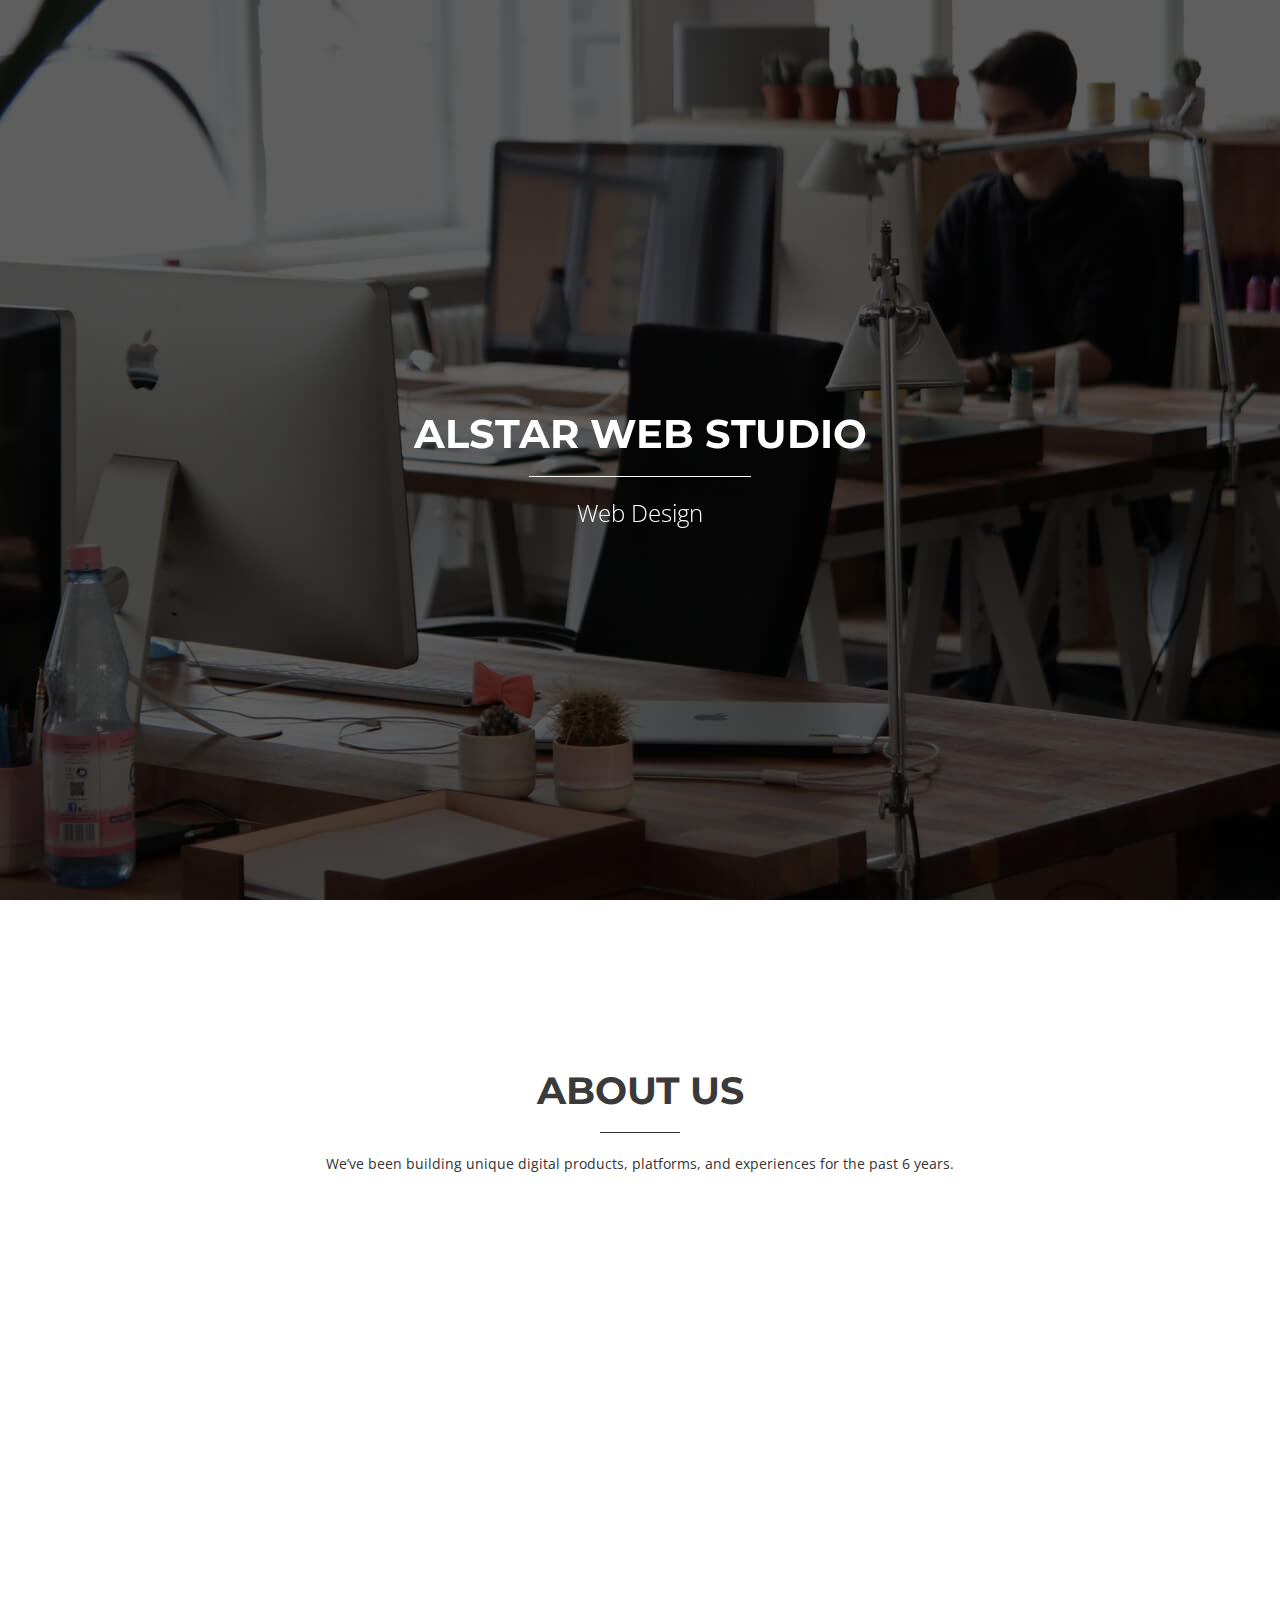
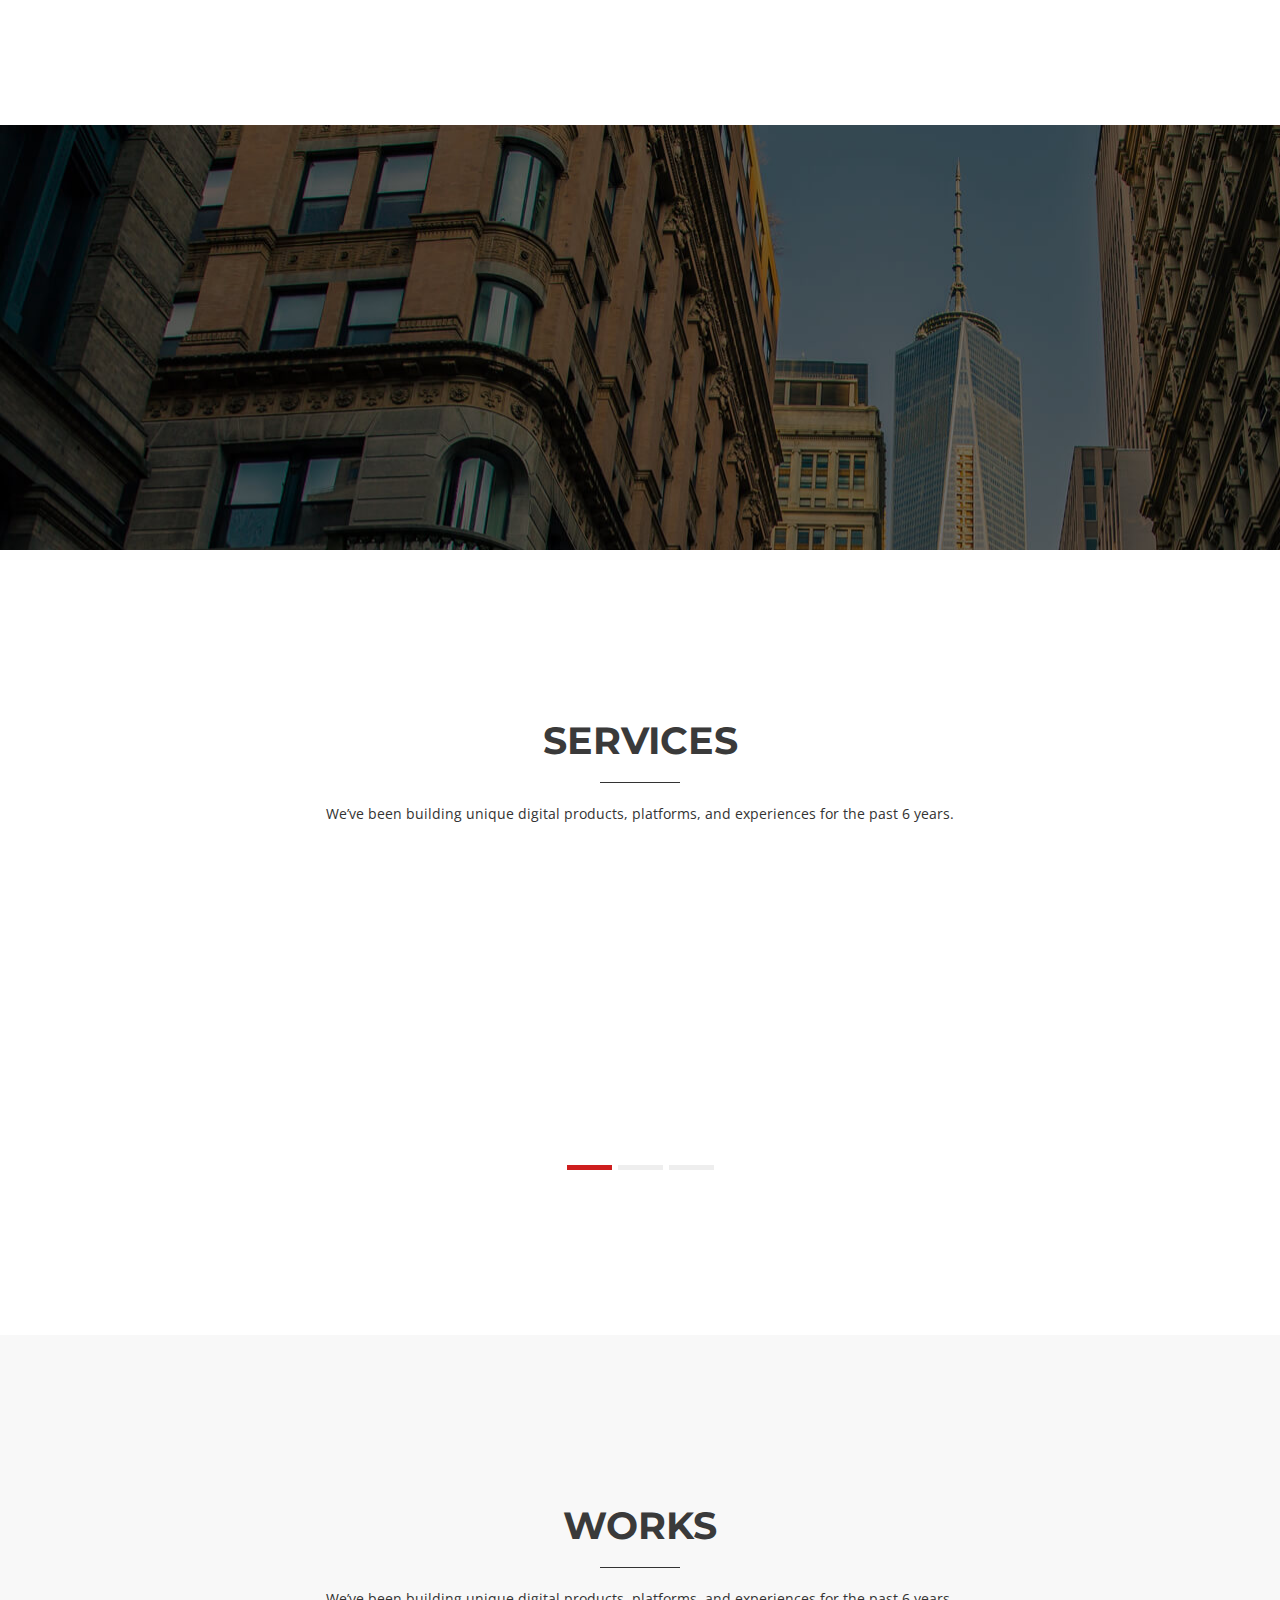
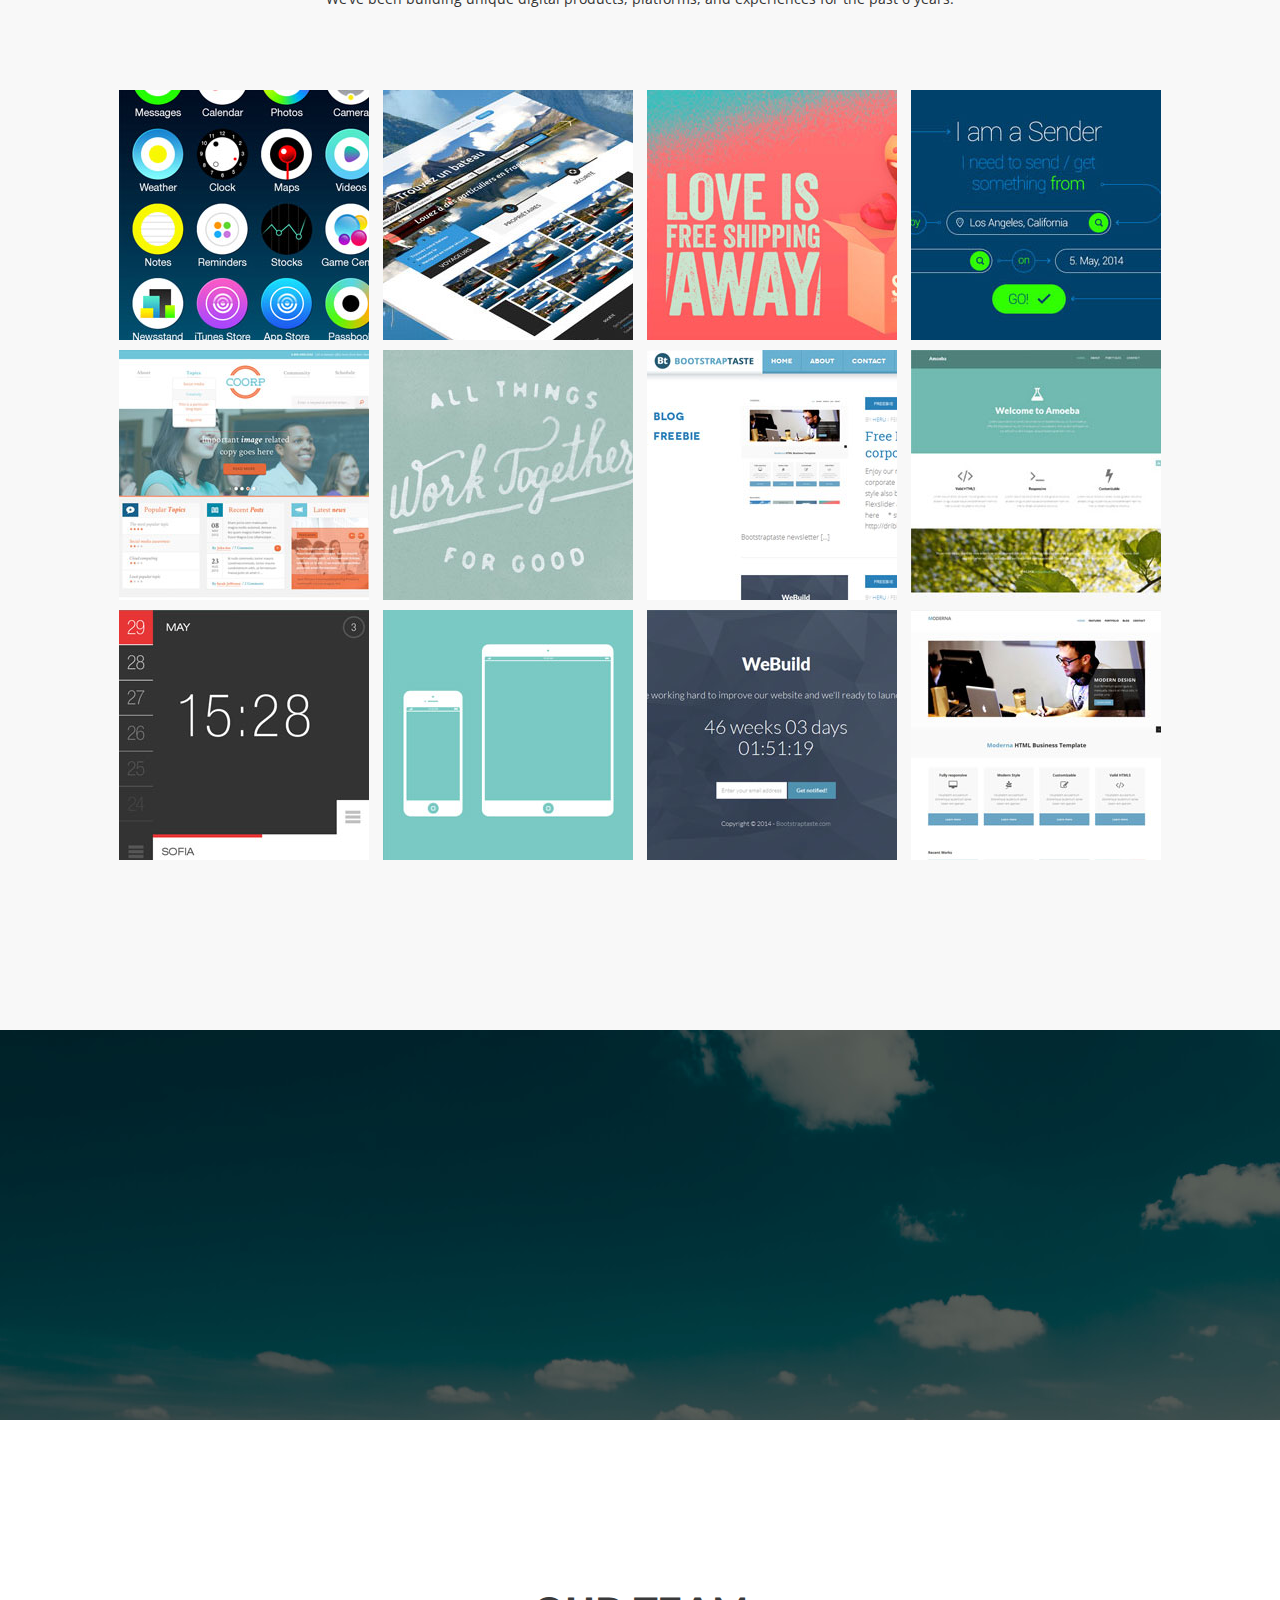
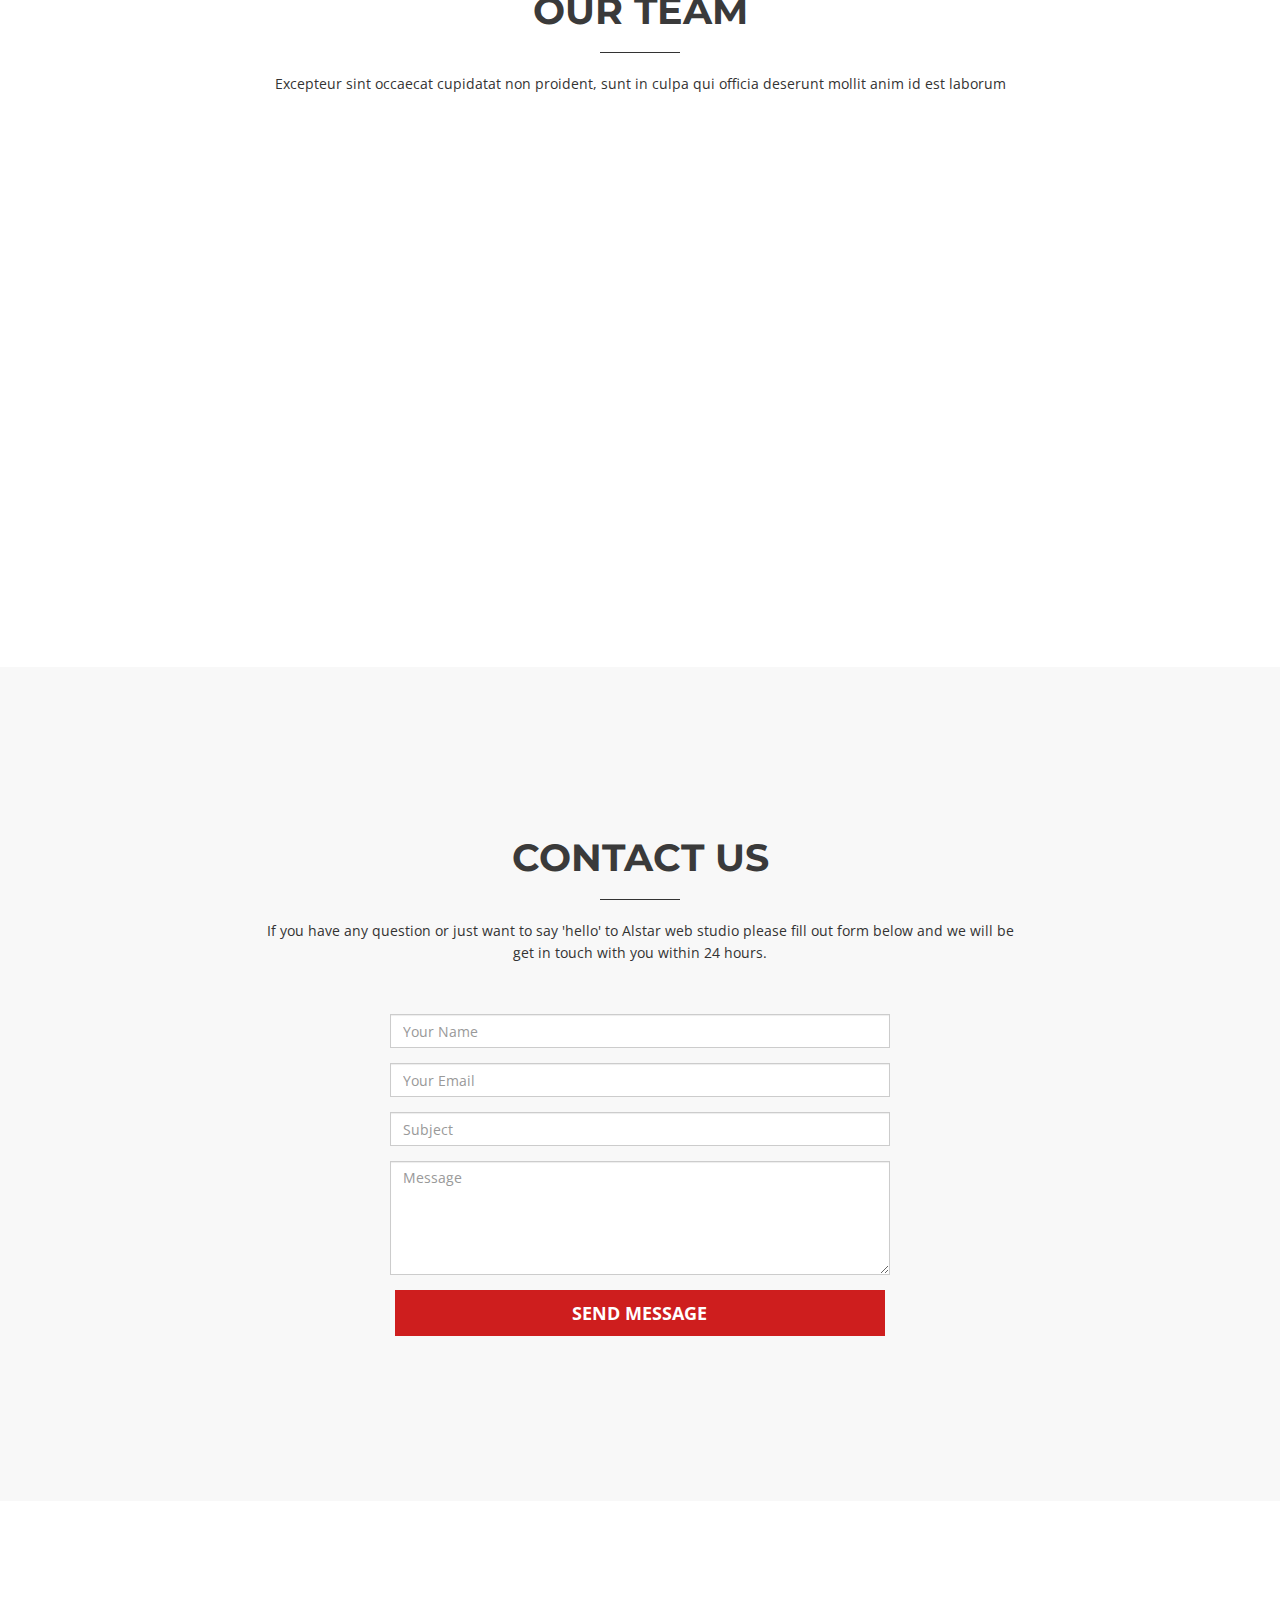
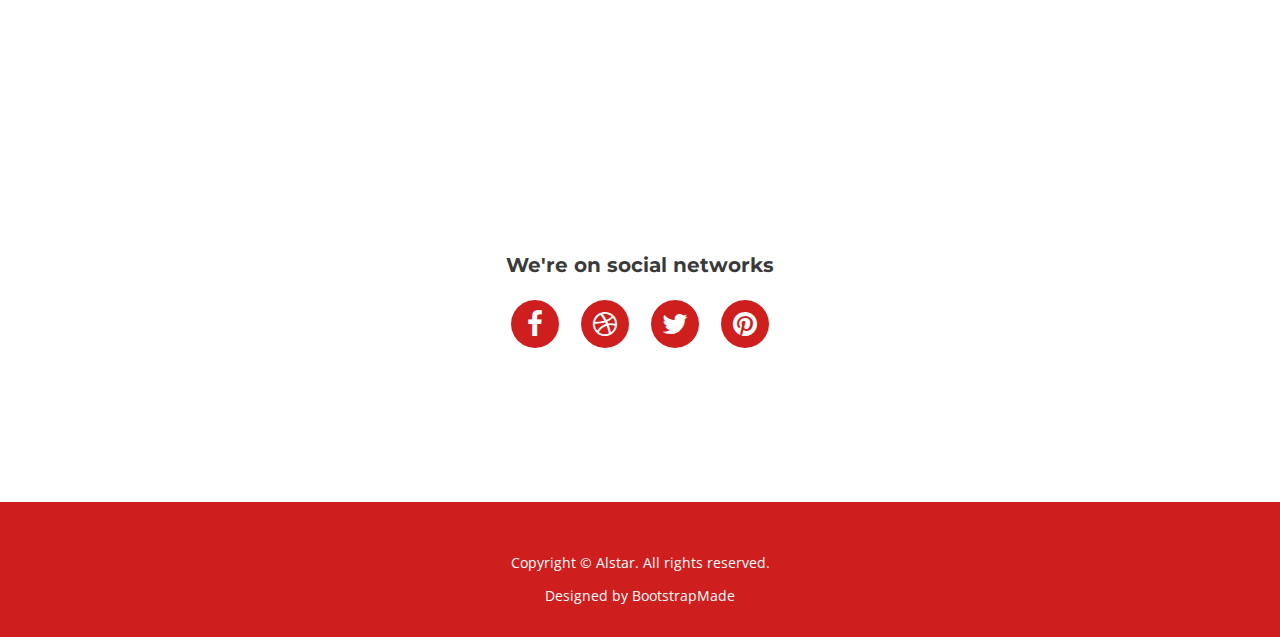
==== Alstar/index.html @ b6667227 "Add files via upload" ====
<!DOCTYPE html>
<html>

<head>
  <title>Alstar - Bootstrap one page parallax template</title>
  <meta charset="utf-8" />
  <meta content="width=device-width, initial-scale=1, maximum-scale=1, user-scalable=no" name="viewport">
  <!-- css -->
  <link href="https://fonts.googleapis.com/css?family=Montserrat:400,700|Open+Sans:400,300,700,800" rel="stylesheet" media="screen">

  <link href="css/bootstrap.min.css" rel="stylesheet" media="screen">
  <link href="css/style.css" rel="stylesheet" media="screen">
  <link href="color/default.css" rel="stylesheet" media="screen">

  <!-- =======================================================
    Theme Name: Alstar
    Theme URL: https://bootstrapmade.com/alstar-free-parallax-bootstrap-template/
    Author: BootstrapMade.com
    Author URL: https://bootstrapmade.com
  ======================================================= -->
</head>

<body>

  <!-- Navigation -->
  <nav class="navbar navbar-default" role="navigation">
    <div class="container">
      <div class="navbar-header">
        <button type="button" class="navbar-toggle" data-toggle="collapse" data-target=".navbar-ex1-collapse">
          <span class="sr-only">Toggle nav</span>
          <span class="icon-bar"></span>
          <span class="icon-bar"></span>
          <span class="icon-bar"></span>
        </button>

        <!-- Logo text or image -->
        <a class="navbar-brand" href="index.html">Aerial Robotics</a>

      </div>
      <div class="navigation collapse navbar-collapse navbar-ex1-collapse">
        <ul class="nav navbar-nav">
          <li class="current"><a href="#intro">Home</a></li>
          <li><a href="#about">About</a></li>
          <li><a href="#services">Service</a></li>
          <li><a href="#portfolio">Works</a></li>
          <li><a href="#team">Team</a></li>
          <li><a href="#contact">Contact</a></li>
        </ul>
      </div>
    </div>
  </nav>

  <!-- intro area -->
  <div id="intro">
    <div class="intro-text">
      <div class="container">
        <div class="col-md-12">
          <div id="rotator">
            <h1><span class="1strotate">Alstar web studio, Design for life, Creativity and technology</span></h1>
            <div class="line-spacer"></div>
            <p><span class="2ndrotate">Web Design, Brand Identity, Promotion</span></p>
          </div>
        </div>
      </div>
    </div>
  </div>

  <!-- About -->
  <section id="about" class="home-section bg-white">
    <div class="container">
      <div class="row">
        <div class="col-md-offset-2 col-md-8">
          <div class="section-heading">
            <h2>About us</h2>
            <div class="heading-line"></div>
            <p>We’ve been building unique digital products, platforms, and experiences for the past 6 years.</p>
          </div>
        </div>
      </div>
      <div class="row wow fadeInUp">
        <div class="col-md-6 about-img">
          <img src="img/about-img.jpg" alt="">
        </div>

        <div class="col-md-6 content">
          <h2>Lorem ipsum dolor sit amet, consectetur adipiscing elite storium paralate</h2>
          <h3>Excepteur sint occaecat cupidatat non proident, sunt in culpa qui officia deserunt mollit anim id est laborum.</h3>
          <p>
            Ullamco laboris nisi ut aliquip ex ea commodo consequat. Duis aute irure dolor in reprehenderit in voluptate velit esse cillum dolore eu fugiat nulla pariatur. Excepteur sint occaecat cupidatat non proident, sunt in culpa qui officia deserunt mollit anim id est laborum Libero justo laoreet sit amet cursus sit amet dictum sit. Commodo sed egestas egestas fringilla phasellus faucibus scelerisque eleifend donec Excepteur sint occaecat cupidatat non proident, sunt in culpa qui officia deserunt mollit anim id est laborum
          </p>
        </div>
      </div>
    </div>
  </section>

  <!-- Parallax 1 -->
  <section id="parallax1" class="home-section parallax" data-stellar-background-ratio="0.5">
    <div class="container">
      <div class="row">
        <div class="col-md-12">
          <div class="color-light">
            <h2 class="wow bounceInDown" data-wow-delay="0.5s">Details are the key for perfection</h2>
            <p class="lead wow bounceInUp" data-wow-delay="1s">We mix all detailed things together</p>
          </div>
        </div>
      </div>
    </div>
  </section>

  <!-- Services -->
  <section id="services" class="home-section bg-white">
    <div class="container">
      <div class="row">
        <div class="col-md-offset-2 col-md-8">
          <div class="section-heading">
            <h2>Services</h2>
            <div class="heading-line"></div>
            <p>We’ve been building unique digital products, platforms, and experiences for the past 6 years.</p>
          </div>
        </div>
      </div>
      <div class="row">
        <div class="col-md-12">
          <div id="carousel-service" class="service carousel slide">

            <!-- slides -->
            <div class="carousel-inner">
              <div class="item active">
                <div class="row">
                  <div class="col-sm-12 col-md-offset-1 col-md-6">
                    <div class="wow bounceInLeft">
                      <h4>Website Design</h4>
                      <p>Lorem ipsum dolor sit amet, consectetur adipisicing elit, sed do eiusmod tempor incididunt ut labore et dolore magna.</p>
                    </div>
                  </div>
                  <div class="col-sm-12 col-md-5">
                    <div class="screenshot wow bounceInRight">
                      <img src="img/screenshots/1.png" class="img-responsive" alt="" />
                    </div>
                  </div>
                </div>
              </div>
              <div class="item">
                <div class="row">
                  <div class="col-sm-12 col-md-offset-1 col-md-6">
                    <div class="wow bounceInLeft">
                      <h4>Brand Identity</h4>
                      <p>Lorem ipsum dolor sit amet, consectetur adipisicing elit, sed do eiusmod tempor incididunt ut labore et dolore magna.</p>
                    </div>
                  </div>
                  <div class="col-sm-12 col-md-5">
                    <div class="screenshot wow bounceInRight">
                      <img src="img/screenshots/2.png" class="img-responsive" alt="" />
                    </div>
                  </div>
                </div>
              </div>
              <div class="item">
                <div class="row">
                  <div class="col-sm-12 col-md-offset-1 col-md-6">
                    <div class="wow bounceInLeft">
                      <h4>Web & Mobile Apps</h4>
                      <p>Lorem ipsum dolor sit amet, consectetur adipisicing elit, sed do eiusmod tempor incididunt ut labore et dolore magna.</p>
                    </div>
                  </div>
                  <div class="col-sm-12 col-md-5">
                    <div class="screenshot wow bounceInRight">
                      <img src="img/screenshots/3.png" class="img-responsive" alt="" />
                    </div>
                  </div>
                </div>
              </div>
            </div>

            <!-- Indicators -->
            <ol class="carousel-indicators">
              <li data-target="#carousel-service" data-slide-to="0" class="active"></li>
              <li data-target="#carousel-service" data-slide-to="1"></li>
              <li data-target="#carousel-service" data-slide-to="2"></li>
            </ol>
          </div>
        </div>
      </div>
    </div>
  </section>

  <!-- Works -->
  <section id="portfolio" class="home-section bg-gray">
    <div class="container">
      <div class="row">
        <div class="col-md-offset-2 col-md-8">
          <div class="section-heading">
            <h2>Works</h2>
            <div class="heading-line"></div>
            <p>We’ve been building unique digital products, platforms, and experiences for the past 6 years.</p>
          </div>
        </div>
      </div>
      <div class="row">
        <div class="col-lg-12">

          <ul id="og-grid" class="og-grid">
            <li>
              <a href="#" data-largesrc="img/works/1.jpg" data-title="Portfolio title" data-description="Duo te dico volutpat, unum elit oblique per id. Ne duo mollis sapientem intellegebat. Per at augue vidisse percipit, pri vocibus assueverit interesset ut, no dolore luptatum incorrupte nec. In mentitum forensibus nec, nibh eripuit ut pri, tale illud voluptatum ut sea. Sed oratio repudiare ei, cum an magna labitur, eu atqui augue mei. Pri consul detracto eu, solet nusquam accusam ex vim, an movet interesset necessitatibus mea.">
								<img src="img/works/thumbs/1.jpg" alt=""/>
							</a>
            </li>
            <li>
              <a href="#" data-largesrc="img/works/2.jpg" data-title="Portfolio title" data-description="Mea an eros periculis dignissim, quo mollis nostrum elaboraret et. Id quem perfecto mel, no etiam perfecto qui. No nisl legere recusabo nam, ius an tale pericula evertitur, dicat phaedrum qui in. Usu numquam legendos in, voluptaria sadipscing ut vel. Eu eum mandamus volutpat gubergren, eos ad detracto nominati, ne eum idque elitr aliquam.">
								<img src="img/works/thumbs/2.jpg" alt=""/>
							</a>
            </li>
            <li>
              <a href="#" data-largesrc="img/works/3.jpg" data-title="Portfolio title" data-description="Vim ad persecuti appellantur. Eam ignota deterruisset eu, in omnis fierent convenire sed. Ne nulla veritus vel, liber euripidis in eos. Postea comprehensam vis in, detracto deseruisse mei ea. Ex sadipscing deterruisset concludaturque quo.">
								<img src="img/works/thumbs/3.jpg" alt="img01"/>
							</a>
            </li>
            <li>
              <a href="#" data-largesrc="img/works/4.jpg" data-title="Portfolio title" data-description="In mentitum forensibus nec, nibh eripuit ut pri, tale illud voluptatum ut sea. Sed oratio repudiare ei, cum an magna labitur, eu atqui augue mei. Pri consul detracto eu, solet nusquam accusam ex vim, an movet interesset necessitatibus mea.">
								<img src="img/works/thumbs/4.jpg" alt="img01"/>
							</a>
            </li>
            <li>
              <a href="#" data-largesrc="img/works/5.jpg" data-title="Portfolio title" data-description="Duo te dico volutpat, unum elit oblique per id. Ne duo mollis sapientem intellegebat. Per at augue vidisse percipit, pri vocibus assueverit interesset ut, no dolore luptatum incorrupte nec. In mentitum forensibus nec, nibh eripuit ut pri, tale illud voluptatum ut sea">
								<img src="img/works/thumbs/5.jpg" alt="img01"/>
							</a>
            </li>
            <li>
              <a href="#" data-largesrc="img/works/6.jpg" data-title="Portfolio title" data-description="Id elit saepe pro. In atomorum constituam definitionem quo, at torquatos sadipscing eum, ut eum wisi meis mentitum. Probo feugiat ea duo. An usu platonem instructior, qui dolores inciderint ad. Te elit essent mea, vim ne atqui legimus invenire, ad dolor vitae sea.">
								<img src="img/works/thumbs/6.jpg" alt="img01"/>
							</a>
            </li>
            <li>
              <a href="#" data-largesrc="img/works/7.jpg" data-title="Portfolio title" data-description="Duo te dico volutpat, unum elit oblique per id. Ne duo mollis sapientem intellegebat. Per at augue vidisse percipit, pri vocibus assueverit interesset ut, no dolore luptatum incorrupte nec. In mentitum forensibus nec, nibh eripuit ut pri, tale illud voluptatum ut sea. Sed oratio repudiare ei, cum an magna labitur, eu atqui augue mei.">
								<img src="img/works/thumbs/7.jpg" alt="img01"/>
							</a>
            </li>
            <li>
              <a href="#" data-largesrc="img/works/8.jpg" data-title="Portfolio title" data-description="No nisl legere recusabo nam, ius an tale pericula evertitur, dicat phaedrum qui in. Usu numquam legendos in, voluptaria sadipscing ut vel. Eu eum mandamus volutpat gubergren, eos ad detracto nominati, ne eum idque elitr aliquam.">
								<img src="img/works/thumbs/8.jpg" alt="img01"/>
							</a>
            </li>
            <li>
              <a href="#" data-largesrc="img/works/9.jpg" data-title="Portfolio title" data-description="Lorem ipsum dolor sit amet, ex pri quod ferri fastidii. Mazim philosophia eum ad, facilisis laboramus te est. Eam magna fabellas ut. Ne vis diceret accumsan salutandi, pro in impedit accusamus dissentias, ut nonumy eloquentiam ius.">
								<img src="img/works/thumbs/9.jpg" alt="img01"/>
							</a>
            </li>
            <li>
              <a href="#" data-largesrc="img/works/10.jpg" data-title="Portfolio title" data-description="Duo te dico volutpat, unum elit oblique per id. Ne duo mollis sapientem intellegebat. Per at augue vidisse percipit, pri vocibus assueverit interesset ut, no dolore luptatum incorrupte nec. In mentitum forensibus nec, nibh eripuit ut pri, tale illud voluptatum ut sea. Sed oratio repudiare ei, cum an magna labitur, eu atqui augue mei. Pri consul detracto eu, solet nusquam accusam ex vim.">
								<img src="img/works/thumbs/10.jpg" alt="img01"/>
							</a>
            </li>
            <li>
              <a href="#" data-largesrc="img/works/11.jpg" data-title="Portfolio title" data-description="Vim ad persecuti appellantur. Eam ignota deterruisset eu, in omnis fierent convenire sed. Ne nulla veritus vel, liber euripidis in eos. Postea comprehensam vis in, detracto deseruisse mei ea. Ex sadipscing deterruisset concludaturque quo.">
								<img src="img/works/thumbs/11.jpg" alt="img01"/>
							</a>
            </li>
            <li>
              <a href="#" data-largesrc="img/works/12.jpg" data-title="Portfolio title" data-description="Mea an eros periculis dignissim, quo mollis nostrum elaboraret et. Id quem perfecto mel, no etiam perfecto qui. No nisl legere recusabo nam, ius an tale pericula evertitur, dicat phaedrum qui in. Usu numquam legendos in, voluptaria sadipscing ut vel. Eu eum mandamus volutpat gubergren, eos ad detracto nominati, ne eum idque elitr aliquam.">
								<img src="img/works/thumbs/12.jpg" alt="img01"/>
							</a>
            </li>
          </ul>

        </div>
      </div>
    </div>
  </section>

  <!-- Parallax 2 -->
  <section id="parallax2" class="home-section parallax" data-stellar-background-ratio="0.5">
    <div class="container">
      <div class="row">
        <div class="col-md-12">
          <ul class="clients">
            <li class="wow fadeInDown" data-wow-delay="0.3s"><a href="#"><img src="img/clients/1.png" alt="" /></a></li>
            <li class="wow fadeInDown" data-wow-delay="0.6s"><a href="#"><img src="img/clients/2.png" alt="" /></a></li>
            <li class="wow fadeInDown" data-wow-delay="0.9s"><a href="#"><img src="img/clients/3.png" alt="" /></a></li>
            <li class="wow fadeInDown" data-wow-delay="1.1s"><a href="#"><img src="img/clients/4.png" alt="" /></a></li>
          </ul>
        </div>
      </div>
    </div>
  </section>

  <!-- Team -->
  <section id="team" class="home-section bg-white">
    <div class="container">
      <div class="row">
        <div class="col-md-offset-2 col-md-8">
          <div class="section-heading">
            <h2>Our Team</h2>
            <div class="heading-line"></div>
            <p>Excepteur sint occaecat cupidatat non proident, sunt in culpa qui officia deserunt mollit anim id est laborum</p>
          </div>
        </div>
      </div>
      <div class="row">
        <div class="col-xs-12 col-sm-3 col-md-3 col-lg-3">
          <div class="box-team wow bounceInUp" data-wow-delay="0.1s">
            <a href = "file:///Users/ikramonjur/Documents/CUAR%20WEBDEV/Alstar/mechTeam.html" >
            <img src="img/team/CUARmechanical.jpg" alt="" class="img-circle img-responsive" /></a>
            <h4>Mechanical Subteam</h4>
            <p>Subteam Leader: </p>
          </div>
        </div>
        <div class="col-xs-12 col-sm-3 col-md-3 col-lg-3" data-wow-delay="0.3s">
          <div class="box-team wow bounceInUp">
            <img src="img/team/2.jpg" alt="" class="img-circle img-responsive" />
            <h4>Thomas Jeffersonn</h4>
            <p>Web Designer</p>
          </div>
        </div>
        <div class="col-xs-12 col-sm-3 col-md-3 col-lg-3" data-wow-delay="0.5s">
          <div class="box-team wow bounceInUp">
            <img src="img/team/3.jpg" alt="" class="img-circle img-responsive" />
            <h4>Nola Maurin</h4>
            <p>Illustrator</p>
          </div>
        </div>
       <!-- <div class="col-xs-12 col-sm-3 col-md-3 col-lg-3" data-wow-delay="0.7s">
          <div class="box-team wow bounceInUp">
            <img src="img/team/4.jpg" alt="" class="img-circle img-responsive" />
            <h4>Mira Ladovic</h4>
            <p>Typographer</p>
          </div>-->
        </div>
      </div>
    </div>
  </section>

  <!-- Contact -->
  <section id="contact" class="home-section bg-gray">
    <div class="container">
      <div class="row">
        <div class="col-md-offset-2 col-md-8">
          <div class="section-heading">
            <h2>Contact us</h2>
            <div class="heading-line"></div>
            <p>If you have any question or just want to say 'hello' to Alstar web studio please fill out form below and we will be get in touch with you within 24 hours. </p>
          </div>
        </div>
      </div>

      <div class="row">
        <div class="col-md-offset-2 col-md-8">
          <div id="sendmessage">Your message has been sent. Thank you!</div>
          <div id="errormessage"></div>

          <form action="" method="post" class="form-horizontal contactForm" role="form">
            <div class="col-md-offset-2 col-md-8">
              <div class="form-group">
                <input type="text" name="name" class="form-control" id="name" placeholder="Your Name" data-rule="minlen:4" data-msg="Please enter at least 4 chars" />
                <div class="validation"></div>
              </div>
            </div>

            <div class="col-md-offset-2 col-md-8">
              <div class="form-group">
                <input type="email" class="form-control" name="email" id="email" placeholder="Your Email" data-rule="email" data-msg="Please enter a valid email" />
                <div class="validation"></div>
              </div>
            </div>

            <div class="col-md-offset-2 col-md-8">
              <div class="form-group">
                <input type="text" class="form-control" name="subject" id="subject" placeholder="Subject" data-rule="minlen:4" data-msg="Please enter at least 8 chars of subject" />
                <div class="validation"></div>
              </div>
            </div>

            <div class="col-md-offset-2 col-md-8">
              <div class="form-group">
                <textarea class="form-control" name="message" rows="5" data-rule="required" data-msg="Please write something for us" placeholder="Message"></textarea>
                <div class="validation"></div>
              </div>
            </div>
            <div class="form-group">
              <div class="col-md-offset-2 col-md-8">
                <button type="submit" class="btn btn-theme btn-lg btn-block">Send message</button>
              </div>
            </div>
          </form>

        </div>
      </div>

    </div>
  </section>

  <!-- Bottom widget -->
  <section id="bottom-widget" class="home-section bg-white">
    <div class="container">
      <div class="row">
        <div class="col-md-4">
          <div class="contact-widget wow bounceInLeft">
            <i class="fa fa-map-marker fa-4x"></i>
            <h5>Main Office</h5>
            <p>
              109 Borough High Street,<br />London SE1 1NL
            </p>
          </div>
        </div>
        <div class="col-md-4">
          <div class="contact-widget wow bounceInUp">
            <i class="fa fa-phone fa-4x"></i>
            <h5>Call</h5>
            <p>
              +1 111 9998 7774<br> +1 245 4544 6855

            </p>
          </div>
        </div>
        <div class="col-md-4">
          <div class="contact-widget wow bounceInRight">
            <i class="fa fa-envelope fa-4x"></i>
            <h5>Email us</h5>
            <p>
              hello@alstarstudio.com<br />sales@alstarstudio.com
            </p>
          </div>
        </div>
      </div>
      <div class="row mar-top30">
        <div class="col-md-12">
          <h5>We're on social networks</h5>
          <ul class="social-network">
            <li><a href="#">
						<span class="fa-stack fa-2x">
							<i class="fa fa-circle fa-stack-2x"></i>
							<i class="fa fa-facebook fa-stack-1x fa-inverse"></i>
						</span></a>
            </li>
            <li><a href="#">
						<span class="fa-stack fa-2x">
							<i class="fa fa-circle fa-stack-2x"></i>
							<i class="fa fa-dribbble fa-stack-1x fa-inverse"></i>
						</span></a>
            </li>
            <li><a href="#">
						<span class="fa-stack fa-2x">
							<i class="fa fa-circle fa-stack-2x"></i>
							<i class="fa fa-twitter fa-stack-1x fa-inverse"></i>
						</span></a>
            </li>
            <li><a href="#">
						<span class="fa-stack fa-2x">
							<i class="fa fa-circle fa-stack-2x"></i>
							<i class="fa fa-pinterest fa-stack-1x fa-inverse"></i>
						</span></a>
            </li>
          </ul>
        </div>
      </div>
    </div>
  </section>

  <!-- Footer -->
  <footer>
    <div class="container">
      <div class="row">
        <div class="col-md-12">
          <p>Copyright &copy; Alstar. All rights reserved.</p>
          <div class="credits">
            <!--
              All the links in the footer should remain intact.
              You can delete the links only if you purchased the pro version.
              Licensing information: https://bootstrapmade.com/license/
              Purchase the pro version with working PHP/AJAX contact form: https://bootstrapmade.com/buy/?theme=Alstar
            -->
            Designed by <a href="https://bootstrapmade.com/">BootstrapMade</a>
          </div>
        </div>
      </div>
    </div>
  </footer>

  <a href="#" class="back-to-top"><i class="fa fa-chevron-up"></i></a>

  <!-- js -->
  <script src="js/jquery.js"></script>
  <script src="js/bootstrap.min.js"></script>
  <script src="js/wow.min.js"></script>
  <script src="js/mb.bgndGallery.js"></script>
  <script src="js/mb.bgndGallery.effects.js"></script>
  <script src="js/jquery.simple-text-rotator.min.js"></script>
  <script src="js/jquery.scrollTo.min.js"></script>
  <script src="js/jquery.nav.js"></script>
  <script src="js/modernizr.custom.js"></script>
  <script src="js/grid.js"></script>
  <script src="js/stellar.js"></script>
  <!-- Contact Form JavaScript File -->
  <script src="contactform/contactform.js"></script>

  <!-- Template Custom Javascript File -->
  <script src="js/custom.js"></script>

</body>
</html>
---- Alstar/css/style.css ----
/*
  Theme Name: Alstar
  Theme URL: https://bootstrapmade.com/alstar-free-parallax-bootstrap-template/
  Author: BootstrapMade.com
  Author URL: https://bootstrapmade.com
*/

/* ================================
Imports
================================= */
@import url('font-awesome.min.css');
@import url('simpletextrotator.css');
@import url('overwrite.css');
@import url('animate.css');

/* ================================
General
================================= */

body{
	text-align: center;
	font-family: 'Open Sans', sans-serif;
	font-size: 14px;
	line-height: 1.6em;
}

h1 {
	font-size: 36px;
}
h2 {
	font-size: 32px;
}
h3 {
	font-size: 28px;
}
h4 {
	font-size: 24px;
}
h5 {
	font-size: 20px;
}
h6 {
	font-size: 18px;
}

h1,h2,h3,h4,h5,h6,.h1,.h2,.h3,.h4,.h5,.h6{
	color: #3a3a3a;
	font-weight: 700;
	margin-bottom: 20px;
	font-family: 'Montserrat', sans-serif;
}


.lead{
	font-weight: 400;
}

button {
	display: inline-block;
	margin-bottom: 0;
	margin-bottom: 10px;
	padding: 6px 12px;
	border: 1px solid transparent;
	vertical-align: middle;
	text-align: center;
	white-space: nowrap;
	font-weight: normal;
	font-size: 14px;
	line-height: 1.428571429;
	cursor: pointer;
	-webkit-user-select: none;
	-moz-user-select: none;
	-ms-user-select: none;
	-o-user-select: none;
	user-select: none;
}
button.navbar-toggle {
	background: #2b2b2b;
	border: none;
	color: #fff;
}

.btn-theme,.btn-theme:hover,.btn-theme:focus{
	color: #fff;
}
.btn-theme:hover{
	background: transparent !important;
	border-color: #999;
	color: #999;
}


/* ================================
margin, padding
================================= */
.mar-top0 {
	margin-top: 0;
}
.mar-top10 {
	margin-top: 10px;
}
.mar-top20 {
	margin-top: 20px;
}
.mar-top30 {
	margin-top: 30px;
}
.mar-top40 {
	margin-top: 40px;
}


/* Back to top button */
.back-to-top {
  position: fixed;
  display: none;
  padding: 6px 12px 9px 12px;
  font-size: 16px;
  border-radius: 2px;
  right: 15px;
  bottom: 15px;
  transition: background 0.5s;
  z-index:1000;
}

@media (max-width: 768px) {
  .back-to-top {
    bottom: 15px;
  }
}

.back-to-top:focus {
  outline: none;
}

/* ================================
Navbar
================================= */

nav.navbar{
	position: fixed;
	top: -72px;
	margin-bottom: 0px;
	padding: 10px 0px 10px 0px;
	width: 100%;
	border-radius: 0px;
	transition: all 0.2s;
}

.navbar-nav{
	float: right;
}

nav.navbar.fixed-to-top{
	top: 0px;
}

.navbar-default{
	border: none;
	border-bottom: none;
	opacity: 1;
	display: none;
	z-index: 9999;
}

.navbar-default .navbar-nav>li>a {
	color: #fff;
	font-weight: 700;
	text-transform: uppercase;
}

.navbar-default .navbar-nav>li>a:hover, .navbar-default .navbar-nav>li>a:focus{
	color: #3A3A3A;
	cursor: pointer;
	-webkit-transition: all 300ms ease-in-out;
	-moz-transition: all 300ms ease-in-out;
	-ms-transition: all 300ms ease-in-out;
	-o-transition: all 300ms ease-in-out;
	transition: all 300ms ease-in-out;
	outline: 0;
}

/* brand / logo */
.navbar-default .navbar-brand{
	color: #fff;
	/*text-transform: uppercase;*/
	font-weight: 700;
	font-size: 2em;
}

/* ================================
Home sections
================================= */

.home-section {
	width: 100%;
	padding: 150px 0px 150px 0px;
}

/* --- heading --- */
.section-heading {
	margin-bottom: 50px;
}

.section-heading h2 {
	font-size: 38px;
	text-transform: uppercase;
}

.section-heading .heading-line {
	margin:0 auto;
	display: block;
	height: 1px;
	width: 80px;
	background: #333;
	margin-top: 10px;
	margin-bottom: 20px;
}


/* --- section bg var --- */

.bg-white {
	background: #fff;
}

.bg-gray {
	background: #f8f8f8;
}

.bg-dark {
	background: #575757;
}


/* --- section content general color --- */

.color-light h1,.color-light h2,.color-light h3,.color-light h4,.color-light h5,.color-light h6 {
	color: #fff;
}


.color-light p {
	color: #eee;
}


/* ==========================
Parallax
============================= */

#parallax1{
	background-image: url(../img/parallax/1.jpg);
}
#parallax2{
	background-image: url(../img/parallax/2.jpg);
}


/* ================================
Intro
================================= */

#intro {
	position: relative;
	margin: 0 auto;
	width: 100%;
	overflow-x: hidden;
	height:100vh;
	z-index:2;
	background-size:cover;

}

.intro-text {
  display: flex;
  justify-content: center;
  align-items: center;
  flex-direction: column;
  text-align: center;
  position: absolute;
  bottom: 0;
  top: 0;
  left: 0;
  right: 0;
	z-index:999;
}

.intro-text h1 {
	color:#fff;
	text-align:center;
	font-weight: 700;
	font-size: 40px;
	line-height:1.1em;
	padding-top:30px;
	text-transform: uppercase;

}

.line-spacer {
	width: 20%;
	margin:0 auto;
	margin-top: 20px;
	margin-bottom: 25px;
	border-bottom:1px solid #fff;
}

.intro-text p span {
	color:#fff;
	font-size: 24px;
	text-align:center;
	font-weight: 300;
}

/* ================================
About
================================= */

#about .about-img {
  height: 350px;
  overflow: hidden;
}

#about .about-img img {
  margin-left: -15px;
  max-width: 100%;
}

@media (max-width: 768px) {
  #about .about-img {
    height: auto;
  }
  #about .about-img img {
    margin-left: 0;
    padding-bottom: 30px;
  }
}

#about .content h2 {
  color: #333;
  font-weight: 300;
  font-size: 24px;
  text-align: left;
}

#about .content h3 {
  color: #777;
  font-weight: 300;
  font-size: 18px;
  line-height: 26px;
  font-style: italic;
  text-align: left;
}

#about .content p {
  line-height: 26px;
  text-align: left;
}

#about .content p:last-child {
  margin-bottom: 0;
}

/* ================================
Team
================================= */
.box-team img {
	margin-bottom: 30px;
}



/* ================================
Services
================================= */
.service.carousel h4,.service.carousel p {
	text-align: left;
}


.service .carousel-control{
	background: none;
}

.service .screenshot{
	overflow: hidden;
	overflow: hidden;
	margin-right: auto;
	margin-left: auto;
}

.service .screenshot img{
	margin-right: auto;
	margin-left: auto;
	padding-left: 4px;
	width: 400px;
}

.service .carousel-indicators {
	position: relative;
	bottom: 0;
	left: 0;
	margin-top: 0px;
	margin-bottom: 0px;
	margin-left: 0px;
	padding: 5px;
	padding-bottom: 8px;
	width: 100%;
	background: #ffffff;
}

.service .carousel-indicators .active {
	width: 45px;
	height: 5px;
	border: none;
	border-radius: 0px;
}

.service .carousel-indicators li {
	display: inline-block;
	margin: 1px;
	width: 45px;
	height: 5px;
	border: none;
	border-radius: 0px;
	background: #eeeeee;
	text-indent: -999px;
	cursor: pointer;
}


/* ================================
Works
================================= */
.og-grid {
	list-style: none;
	padding: 20px 0;
	margin: 0 auto;
	text-align: center;
	width: 100%;
}

.og-grid li {
	display: inline-block;
	margin: 10px 5px 0 5px;
	vertical-align: top;
	height: 250px;
}

.og-grid li > a,
.og-grid li > a img {
	border: none;
	outline: none;
	display: block;
	position: relative;
}

.og-grid li.og-expanded > a::after {
	top: auto;
	border: solid transparent;
	content: " ";
	height: 0;
	width: 0;
	position: absolute;
	pointer-events: none;
	border-bottom-color: none;
	border-width: 15px;
	left: 50%;
	margin: -20px 0 0 -15px;
}

.og-expander {
	position: absolute;
	background: #FFF;
	top: auto;
	left: 0;
	width: 100%;
	margin-top: 10px;
	text-align: left;
	height: 0;
	overflow: hidden;
}

.og-expander-inner {
	padding: 50px 0;
	height: 100%;
}

.og-close {
	position: absolute;
	width: 40px;
	height: 40px;
	top: 20px;
	right: 20px;
	cursor: pointer;
}

.og-close::before,
.og-close::after {
	content: '';
	position: absolute;
	width: 100%;
	top: 50%;
	height: 1px;
	background: #888;
	-webkit-transform: rotate(45deg);
	-moz-transform: rotate(45deg);
	transform: rotate(45deg);
}

.og-close::after {
	-webkit-transform: rotate(-45deg);
	-moz-transform: rotate(-45deg);
	transform: rotate(-45deg);
}

.og-close:hover::before,
.og-close:hover::after {
	background: #333;
}

.og-fullimg,
.og-details {
	width: 50%;
	float: left;
	height: 100%;
	overflow: hidden;
	position: relative;
}

.og-details {
	padding: 0 40px 0 0;
}

.og-fullimg {
	text-align: center;
}

.og-fullimg img {
	display: inline-block;
	max-height: 100%;
	max-width: 100%;
}

.og-details h4 {
	font-weight: 300;
	margin-bottom: 10px;
}

.og-details p {
	font-weight: 300;
	font-size: 16px;
	line-height: 1.6em;
	color: #555;
}

.og-details a {
	font-weight: 700;
	display: inline-block;
	margin: 30px 0 0;
	outline: none;
}


.og-details a:hover {
	border-color: #999;
	color: #999;
}

.og-loading {
	width: 20px;
	height: 20px;
	border-radius: 50%;
	background: #ddd;
	box-shadow: 0 0 1px #ccc, 15px 30px 1px #ccc, -15px 30px 1px #ccc;
	position: absolute;
	top: 50%;
	left: 50%;
	margin: -25px 0 0 -25px;
	-webkit-animation: loader 0.5s infinite ease-in-out both;
	-moz-animation: loader 0.5s infinite ease-in-out both;
	animation: loader 0.5s infinite ease-in-out both;
}

@-webkit-keyframes loader {
	0% { background: #ddd; }
	33% { background: #ccc; box-shadow: 0 0 1px #ccc, 15px 30px 1px #ccc, -15px 30px 1px #ddd; }
	66% { background: #ccc; box-shadow: 0 0 1px #ccc, 15px 30px 1px #ddd, -15px 30px 1px #ccc; }
}

@-moz-keyframes loader {
	0% { background: #ddd; }
	33% { background: #ccc; box-shadow: 0 0 1px #ccc, 15px 30px 1px #ccc, -15px 30px 1px #ddd; }
	66% { background: #ccc; box-shadow: 0 0 1px #ccc, 15px 30px 1px #ddd, -15px 30px 1px #ccc; }
}

@keyframes loader {
	0% { background: #ddd; }
	33% { background: #ccc; box-shadow: 0 0 1px #ccc, 15px 30px 1px #ccc, -15px 30px 1px #ddd; }
	66% { background: #ccc; box-shadow: 0 0 1px #ccc, 15px 30px 1px #ddd, -15px 30px 1px #ccc; }
}

@media screen and (max-width: 830px) {

	.og-expander h3 { font-size: 32px; }
	.og-expander p { font-size: 13px; }
	.og-expander a { font-size: 12px; }

}

@media screen and (max-width: 650px) {

	.og-fullimg { display: none; }
	.og-details { float: none; width: 100%; }

}

/* ================================
Contact
================================= */

.validation {
  color: red;
  display:none;
  margin: 0;
  font-weight:400;
  font-size:13px;
}

#sendmessage {
  color: green;
  border:1px solid green;
  display:none;
  text-align:center;
  padding:15px;
  font-weight:600;
  margin-bottom:15px;
}

#errormessage {
  color: red;
  display:none;
  border:1px solid red;
  text-align:center;
  padding:15px;
  font-weight:600;
  margin-bottom:15px;
}

#sendmessage.show, #errormessage.show, .show {
	display:block;
}

/* ================================
Clients
================================= */
ul.clients {
	list-style: none;
}
ul.clients li {
	display: inline;
}


/* ================================
Bottom widget
================================= */
#bottom-widget {
  overflow: hidden;
}
ul.social-network {
	margin: 0;
	margin-left:0;
	padding-left: 0;
	list-style: none;
}
ul.social-network li {
	display: inline;
	margin: 5px 5px;
}


ul.social-network li a:hover span .fa-circle {
	color: #2b2b2b;
}

ul.social-network li a i{
  transition: 0.3s
}
/* ================================
Footer
================================= */
footer {
	background: #ce1e1e;
	color: #fff;
	padding: 50px 0 30px;
}

footer a {
	color: #fff;
}

footer a:hover {
	color: #fff;
	text-decoration: underline;
}

/* ================================
more media queries
================================= */

@media (max-width:768px) {

	header{
		padding-bottom: 50px;
		min-height: 1000px;
		height: 100%;
	}

	.navbar-nav {
		float: left;
		text-align: left;
	}

	.box-team, .box-team img {
		text-align: center;
	}
	.box-team img {
		float: none;
		margin:0 auto;
	}
	.box-team {
		margin-bottom: 30px;
	}

	.og-fullimg { display: none; }
	.og-details { float: none; width: 100%; padding: 0 40px; }

}

@media (max-width:992px) {

	.service.carousel .item h4, .service.carousel .item p{
		text-align: center;
	}

	.service p{
			margin-bottom: 60px;
	}
	.og-expander {
		background: transparent;

	}
	.og-details {
		padding: 0 20px;
	}

}

@media (max-width:480px){

	header .carousel-iphone, .detail .screenshot{
		width: 280px;
	}

	header .carousel, .detail .screenshot img{
		padding-top: 85px;
		width: 245px;
	}

	.service .screenshot img{
		margin-top: -12px;
		padding-top: 0px;
	}

	header{
		padding-top: 30px;
		padding-bottom: 0px;
	}

	header h1{
		font-size: 70px;
	}
}
---- Alstar/color/default.css ----
a, a:hover {
  color: #ce1e1e;
}


/* Back to top button */
.back-to-top {
  background: #ce1e1e;
  color: #fff;
}


.back-to-top:focus {
  background: #ce1e1e;
  color: #fff;
}

.back-to-top:hover {
  background: #ce1e1e;
  color: #fff;
}

.navbar-default {
  background: #ce1e1e;
}

.form-control:focus {
  border-color: #ce1e1e;
  -webkit-box-shadow: inset 0 1px 1px rgba(0, 0, 0, .075), 0 0 2px #ce1e1e;
  box-shadow: inset 0 1px 1px rgba(0, 0, 0, .075), 0 0 2px #ce1e1e;
}

.service .carousel-indicators .active {
  background: #ce1e1e;
}

.btn-theme {
  background: #ce1e1e;
}

.contact-widget i {
  color: #ce1e1e;
}
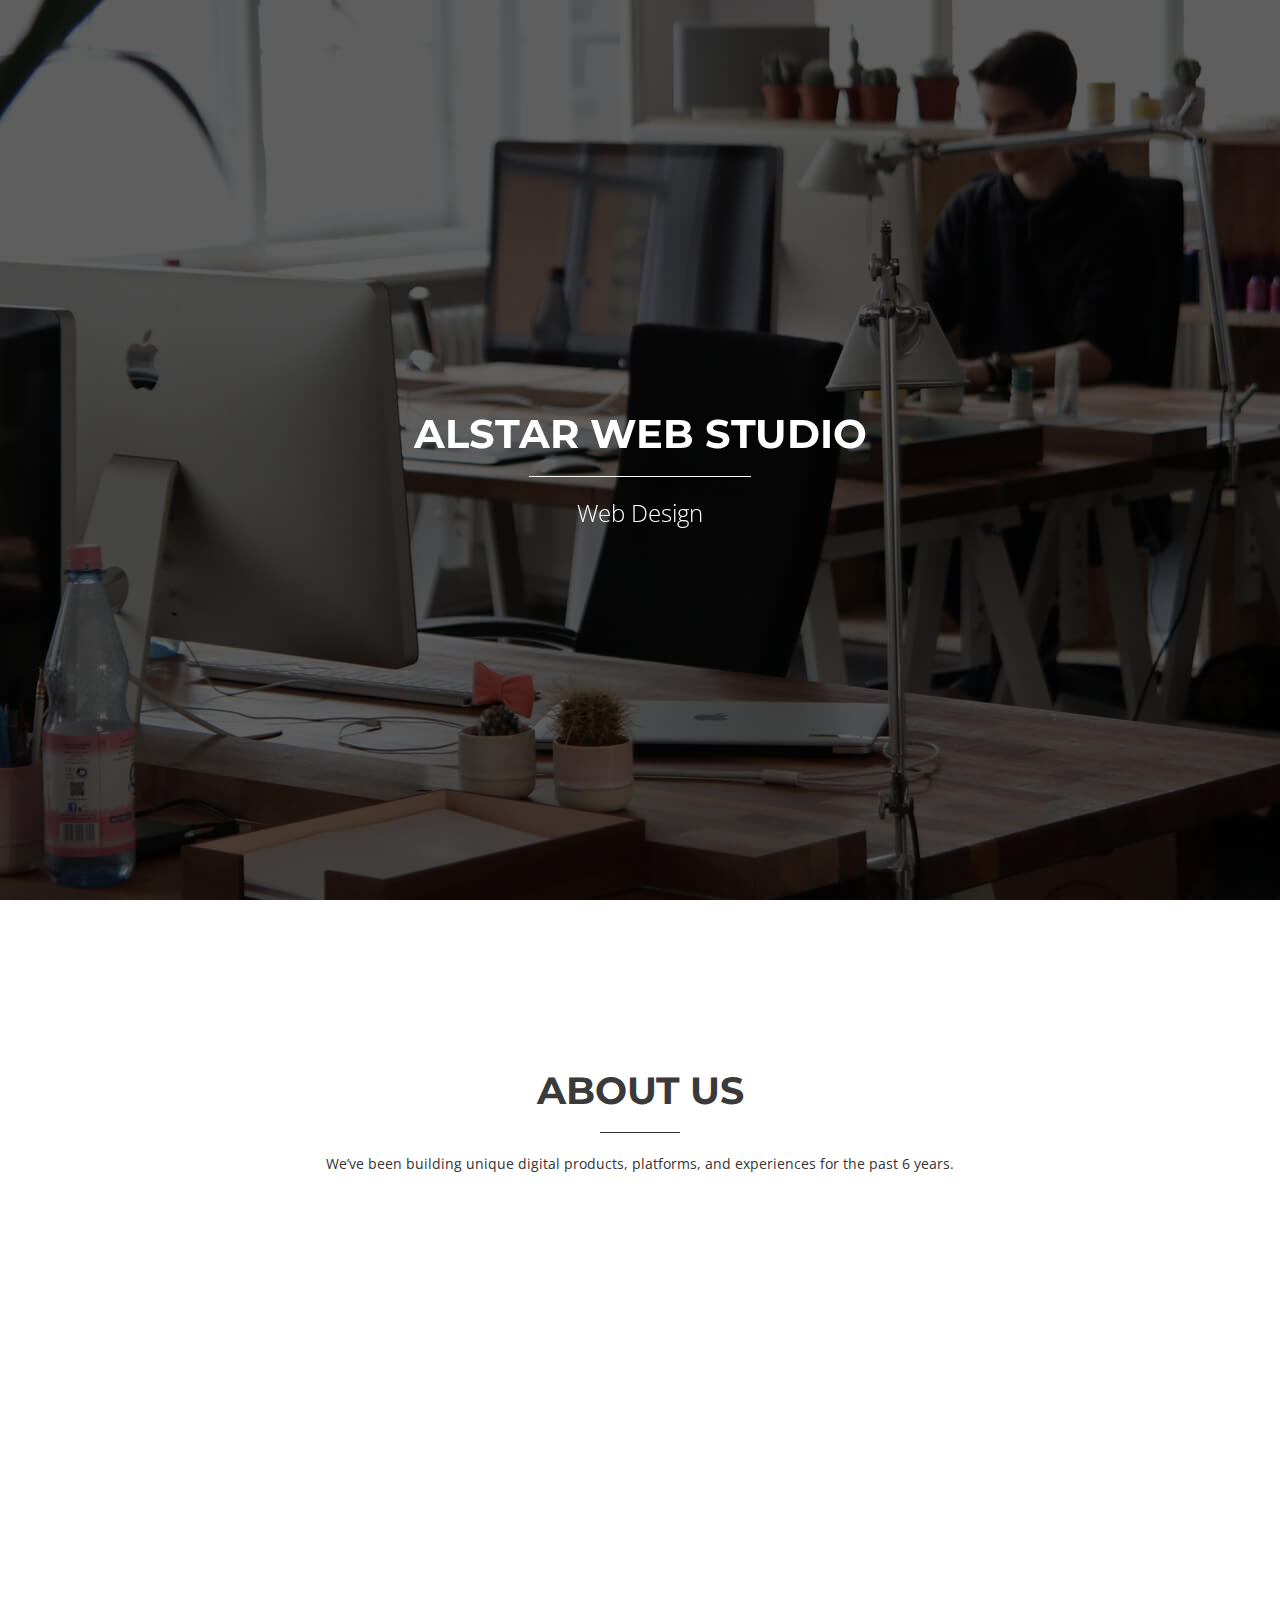
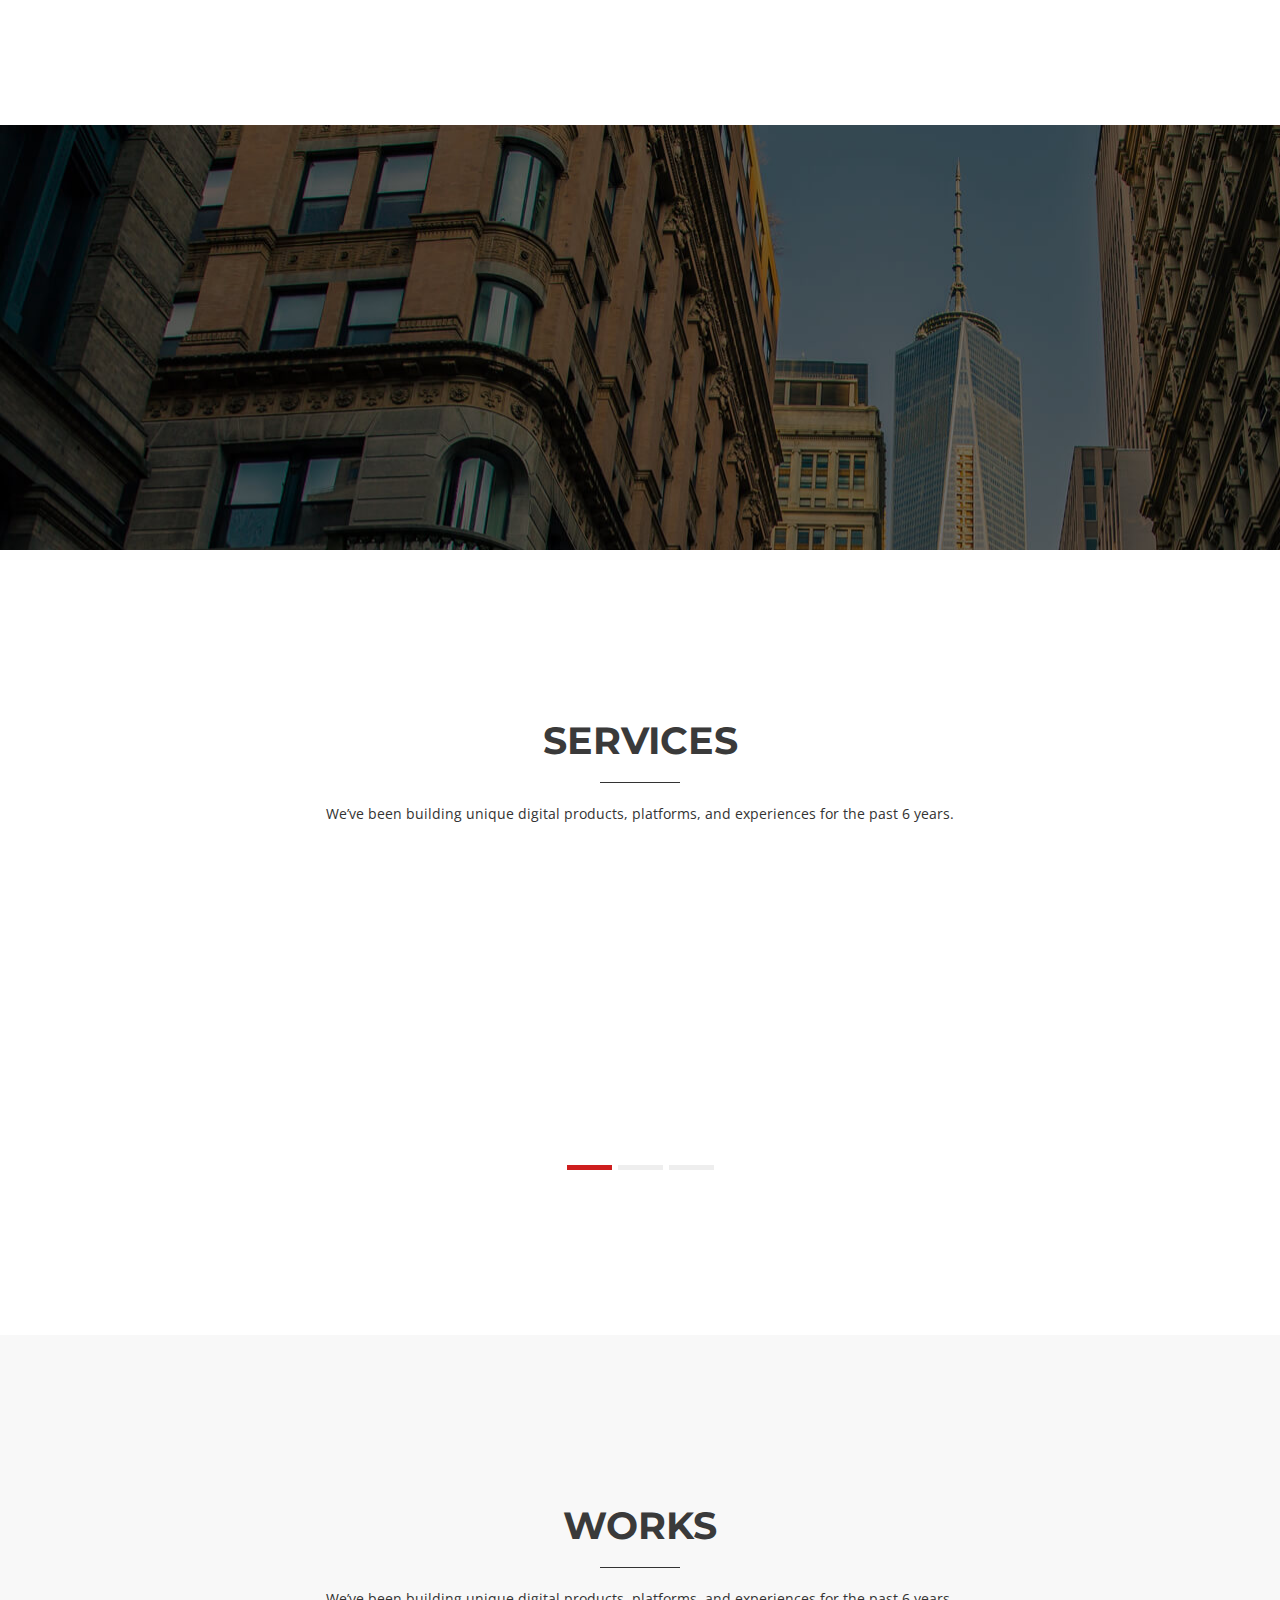
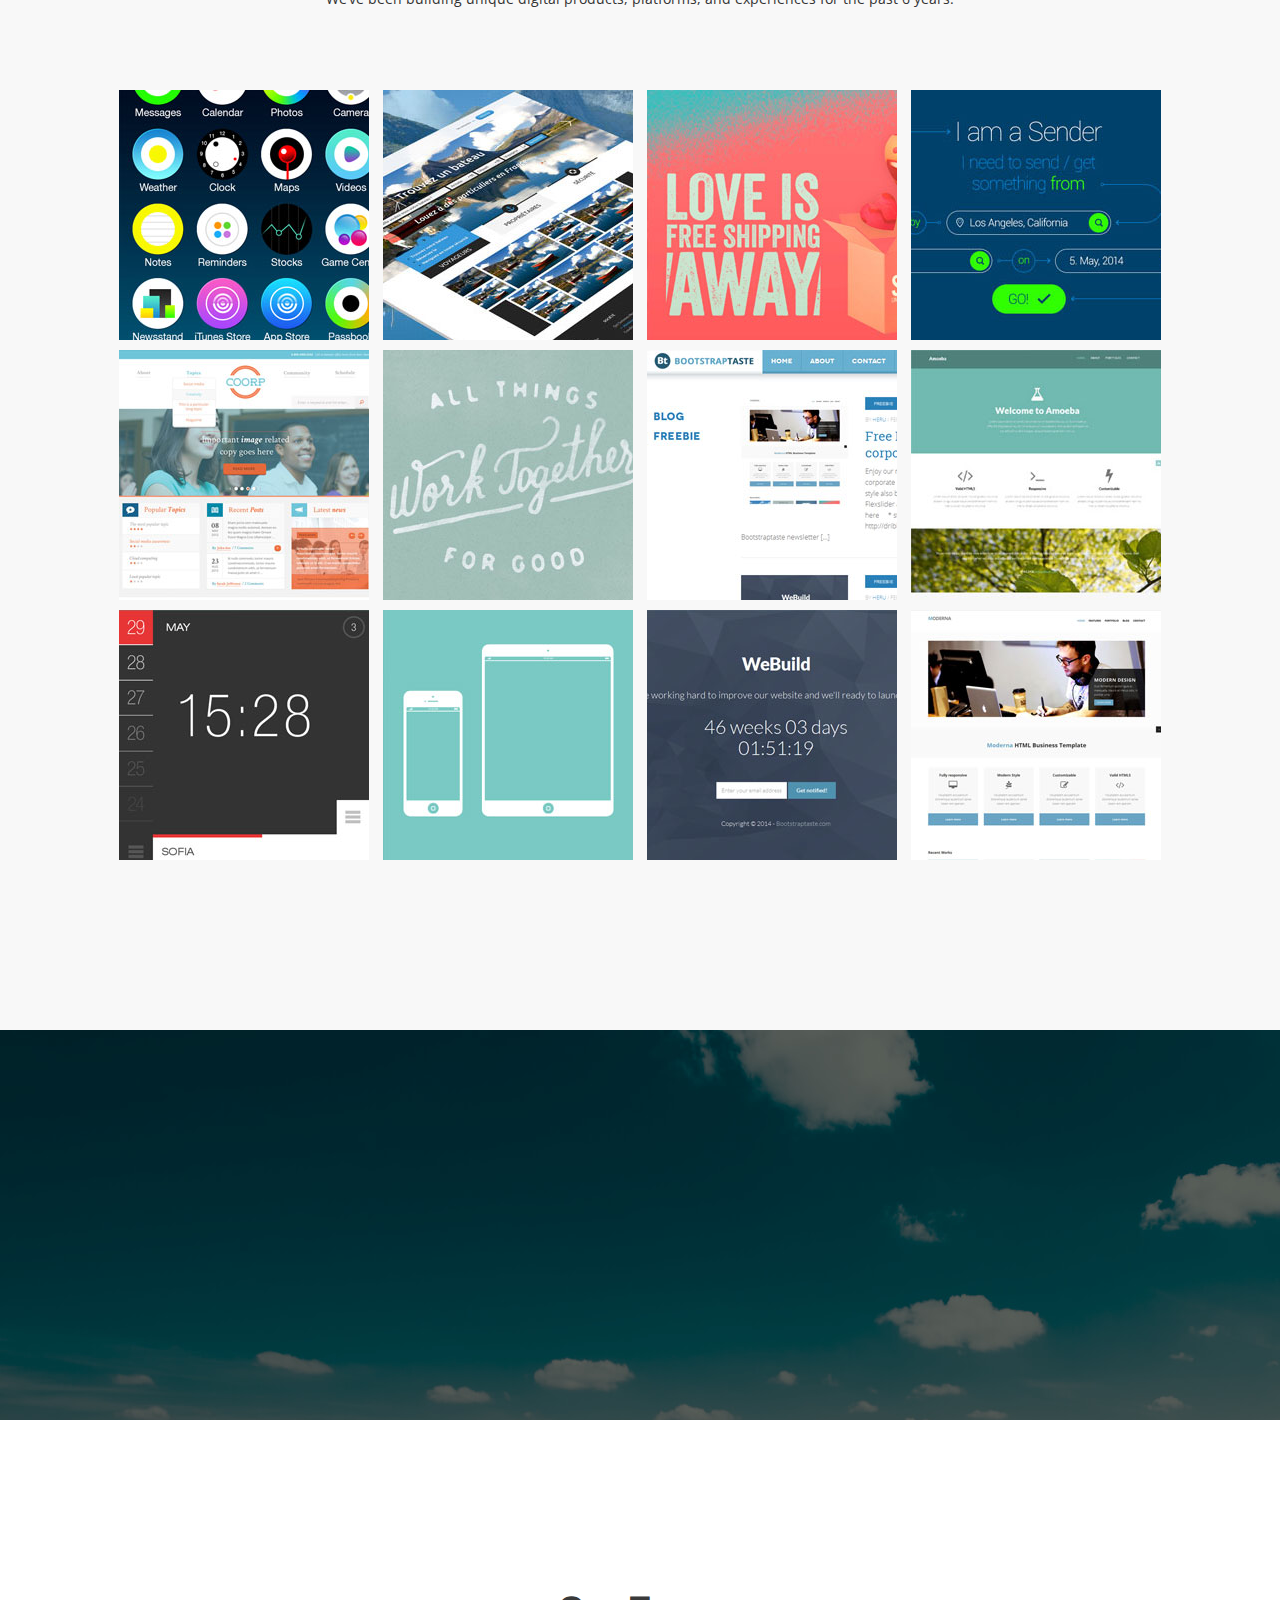
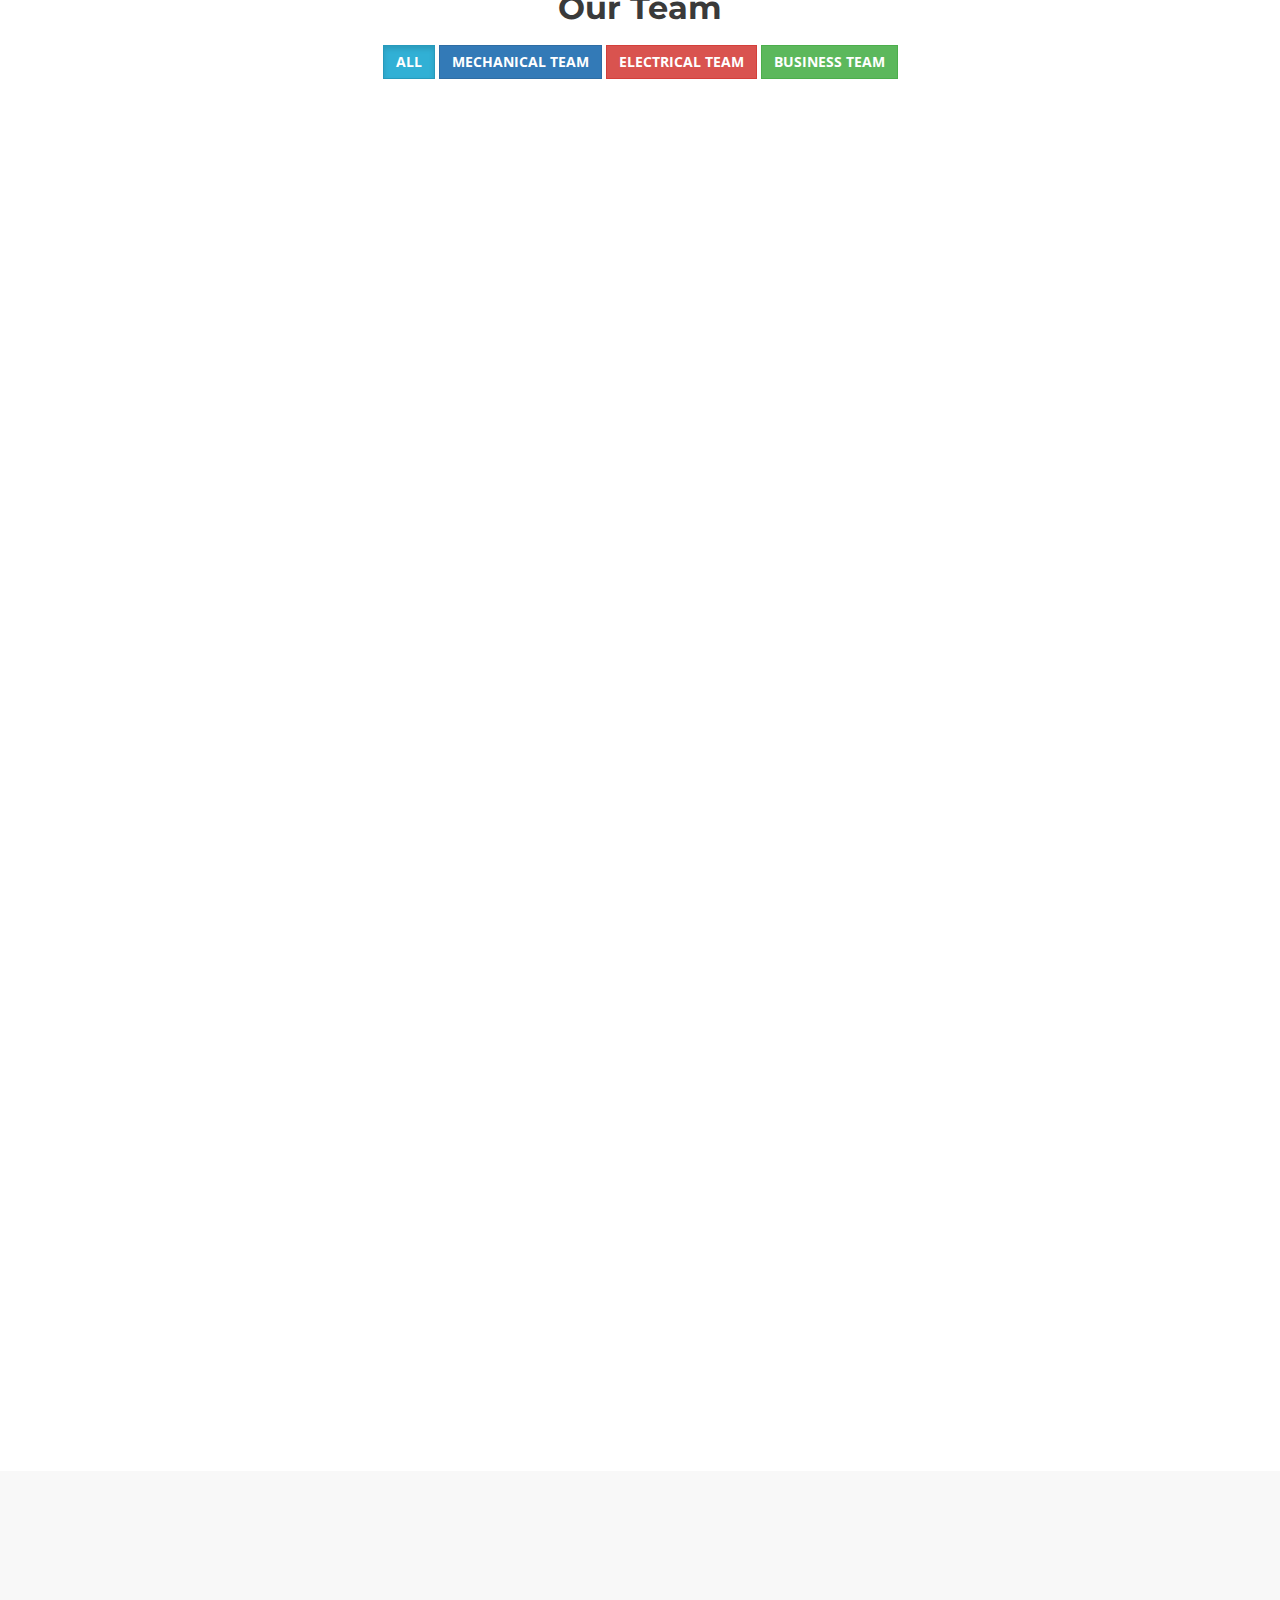
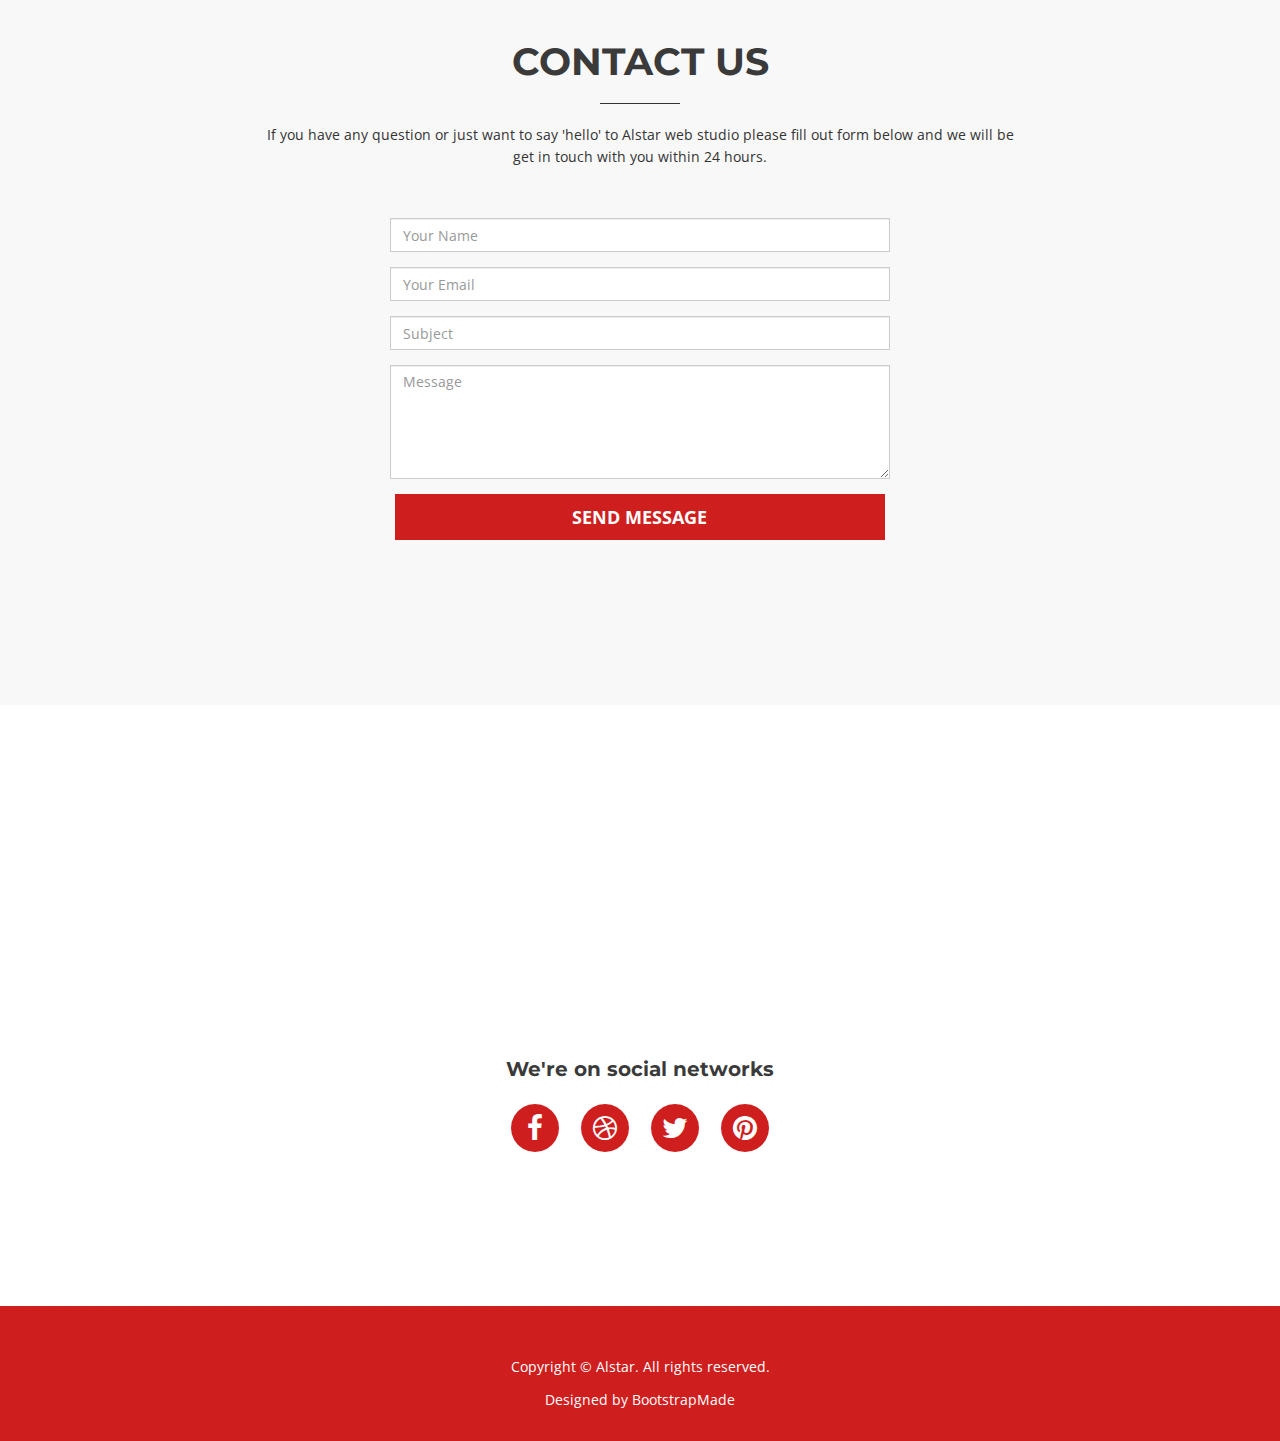
==== commit d77fa229: "added logo and fixed team section" ====
--- a/Alstar/index.html
+++ b/Alstar/index.html
@@ -34,7 +34,9 @@
         </button>
 
         <!-- Logo text or image -->
-        <a class="navbar-brand" href="index.html">Aerial Robotics</a>
+        <a class="navbar-brand" href="index.html">
+          <img src="img/CUARClogo.png" alt="" style= "max-width: 160px; margin-top: -25px; max-height: 70px" /> </a>
+        
 
       </div>
       <div class="navigation collapse navbar-collapse navbar-ex1-collapse">
@@ -286,7 +288,7 @@
   <!-- Team -->
   <section id="team" class="home-section bg-white">
     <div class="container">
-      <div class="row">
+      <!-- <div class="row">
         <div class="col-md-offset-2 col-md-8">
           <div class="section-heading">
             <h2>Our Team</h2>
@@ -318,14 +320,63 @@
             <p>Illustrator</p>
           </div>
         </div>
-       <!-- <div class="col-xs-12 col-sm-3 col-md-3 col-lg-3" data-wow-delay="0.7s">
+       <div class="col-xs-12 col-sm-3 col-md-3 col-lg-3" data-wow-delay="0.7s">
           <div class="box-team wow bounceInUp">
             <img src="img/team/4.jpg" alt="" class="img-circle img-responsive" />
             <h4>Mira Ladovic</h4>
             <p>Typographer</p>
-          </div>-->
-        </div>
-      </div>
+          </div>
+          </div>
+        </div>
+      </div>-->
+      <div class="filter">
+          <h2>Our Team</h2>
+          <button data-name='*' class="btn btn-info active">All</button>
+          <button data-name=".Mechanical-Team" class="btn btn-primary">Mechanical Team</button>
+          <button data-name=".Electrical-Team" class="btn btn-danger">Electrical Team</button>
+          <button data-name=".Business-Team" class="btn btn-success">Business Team</button>
+        </div>
+    <div class = "grid">
+        <div class="grid-item Mechanical-Team">
+          <div class="box-team wow bounceInUp">
+            <img src="img/team/4.jpg" alt="" class="img-circle img-responsive" />
+          <h4>Mira Ladovic</h4>
+          <p>Typographer</p></div></div>
+        <div class="grid-item Mechanical-Team">
+          <div class="box-team wow bounceInUp">
+            <img src="img/team/4.jpg" alt="" class="img-circle img-responsive" />
+          <h4>Mira Ladovic</h4>
+          <p>Typographer</p></div></div>
+        <div class="grid-item Mechanical-Team">
+          <div class="box-team wow bounceInUp">
+            <img src="img/team/4.jpg" alt="" class="img-circle img-responsive" />
+          <h4>Mira Ladovic</h4>
+          <p>Typographer</p></div></div>
+        <div class="grid-item Electrical-Team">
+          <div class="box-team wow bounceInUp">
+            <img src="img/team/4.jpg" alt="" class="img-circle img-responsive" />
+          <h4>Mira Ladovic</h4>
+          <p>Typographer</p></div></div>
+        <div class="grid-item Electrical-Team">
+          <div class="box-team wow bounceInUp">
+            <img src="img/team/4.jpg" alt="" class="img-circle img-responsive" />
+            <h4>Mira Ladovic</h4>
+            <p>Typographer</p></div></div>
+        <div class="grid-item Electrical-Team">
+          <div class="box-team wow bounceInUp">
+            <img src="img/team/4.jpg" alt="" class="img-circle img-responsive" />
+          <h4>Mira Ladovic</h4>
+          <p>Typographer</p></div></div>
+        <div class="grid-item Business-Team">
+          <div class="box-team wow bounceInUp">
+            <img src="img/team/4.jpg" alt="" class="img-circle img-responsive" />
+          <h4>Mira Ladovic</h4>
+          <p>Typographer</p></div></div>
+        <div class="grid-item Business-Team">
+          <div class="box-team wow bounceInUp">
+            <img src="img/team/4.jpg" alt="" class="img-circle img-responsive" />
+          <h4>Mira Ladovic</h4>
+          <p>Typographer</p></div></div>
     </div>
   </section>
 
@@ -489,11 +540,39 @@
   <script src="js/modernizr.custom.js"></script>
   <script src="js/grid.js"></script>
   <script src="js/stellar.js"></script>
+  <script src="js/isotope.pkgd.min.js"></script>
   <!-- Contact Form JavaScript File -->
   <script src="contactform/contactform.js"></script>
 
   <!-- Template Custom Javascript File -->
   <script src="js/custom.js"></script>
+  <script>
+      var $grid = $('.grid').isotope({
+        itemSelector: '.grid-item',
+        layoutMode: 'fitRows',
+        getSortData: {
+          name: function (element) {
+            return $(element).text();
+          }
+        }
+      });
+      $('.filter button').on("click", function () {
+        var value = $(this).attr('data-name');
+          $grid.isotope({
+            filter: value
+          });
+        $('.filter button').removeClass('active');
+        $(this).addClass('active');
+      })
+      $('.sort button').on("click", function () {
+        var value = $(this).attr('data-name');
+        $grid.isotope({
+          sortBy: value
+        });
+        $('.sort button').removeClass('active');
+        $(this).addClass('active');
+      })
+    </script>
 
 </body>
 </html>
--- a/Alstar/css/style.css
+++ b/Alstar/css/style.css
@@ -186,6 +186,8 @@
 	/*text-transform: uppercase;*/
 	font-weight: 700;
 	font-size: 2em;
+	
+  	
 }
 
 /* ================================
@@ -367,6 +369,22 @@
 .box-team img {
 	margin-bottom: 30px;
 }
+
+.grid-item {
+    width: 25%;
+    padding: 10px;
+    margin: 10px;
+    color: white;
+  }
+  /*.Mechanical-Team {
+    background: teal;
+  }
+  .Electrical-Team {
+	background: salmon;
+  }
+  .Business-Team {
+    background: tomato;
+  }*/
 
 
 
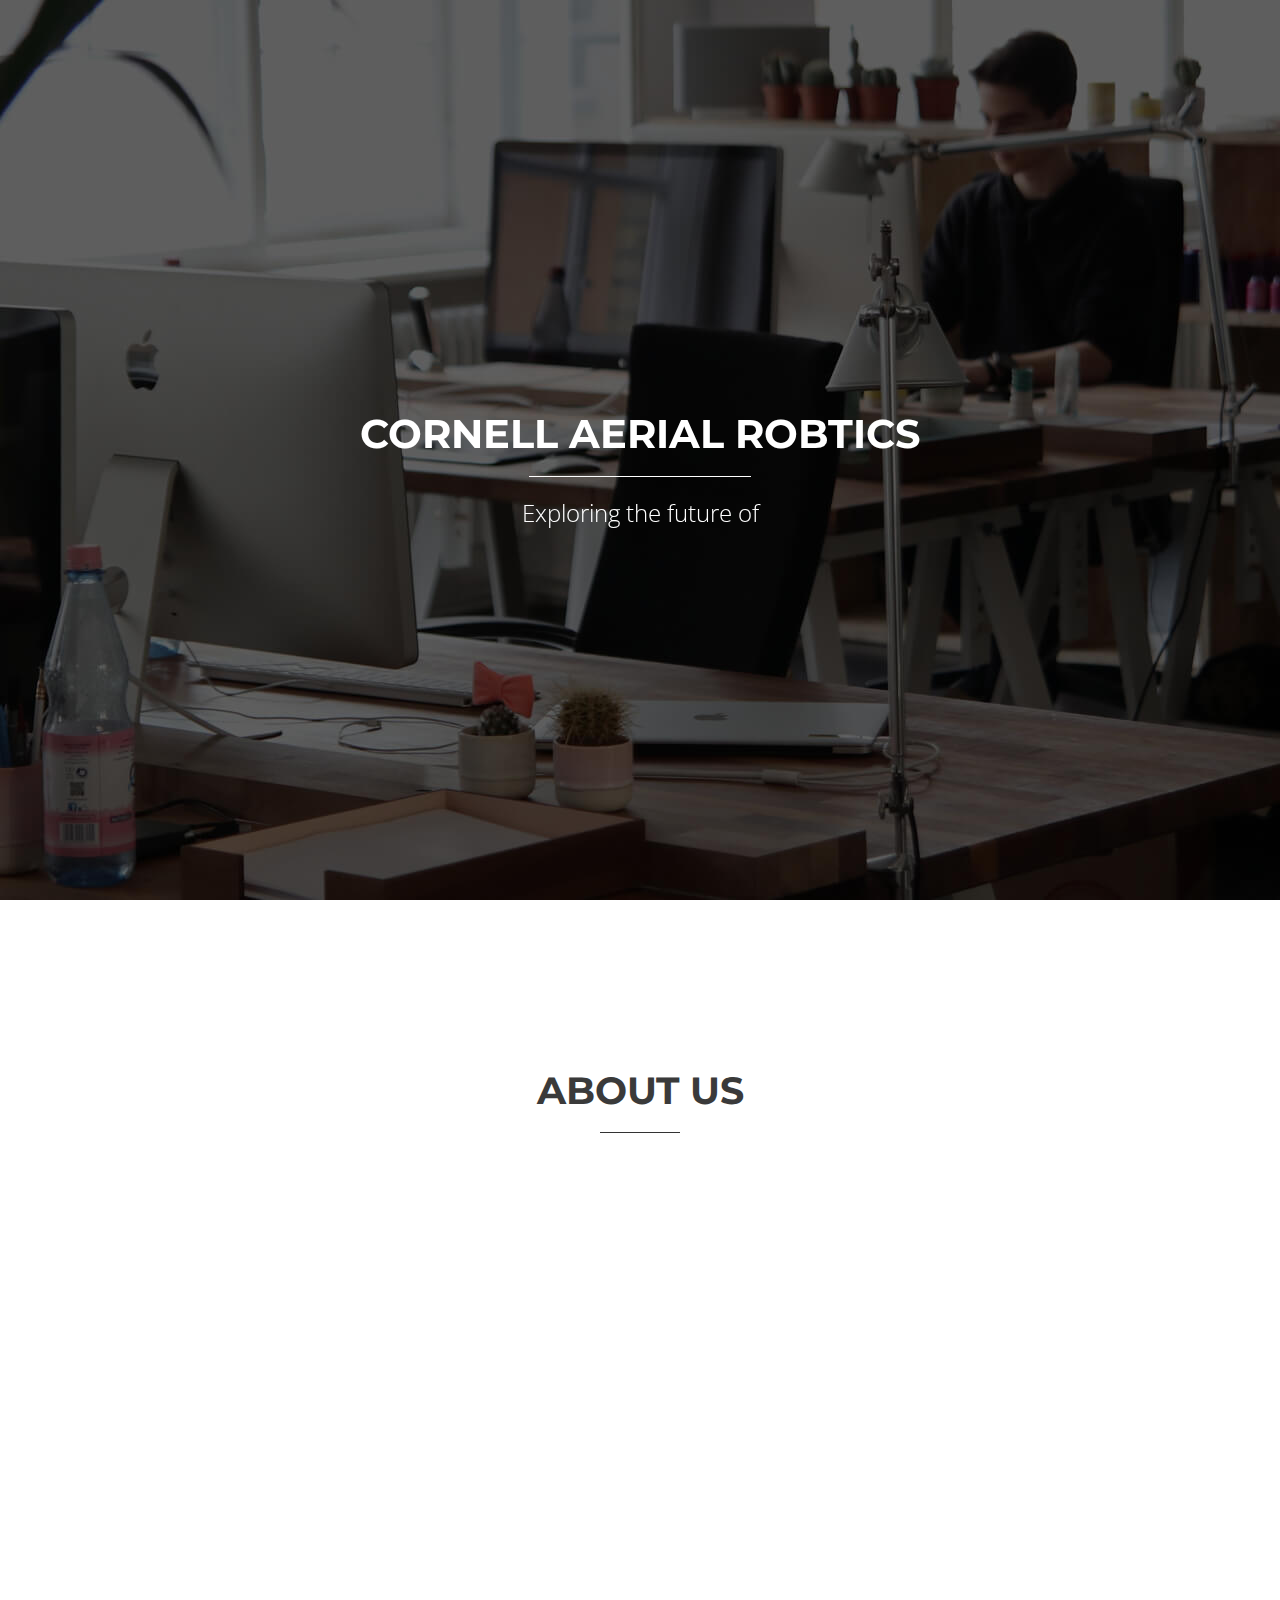
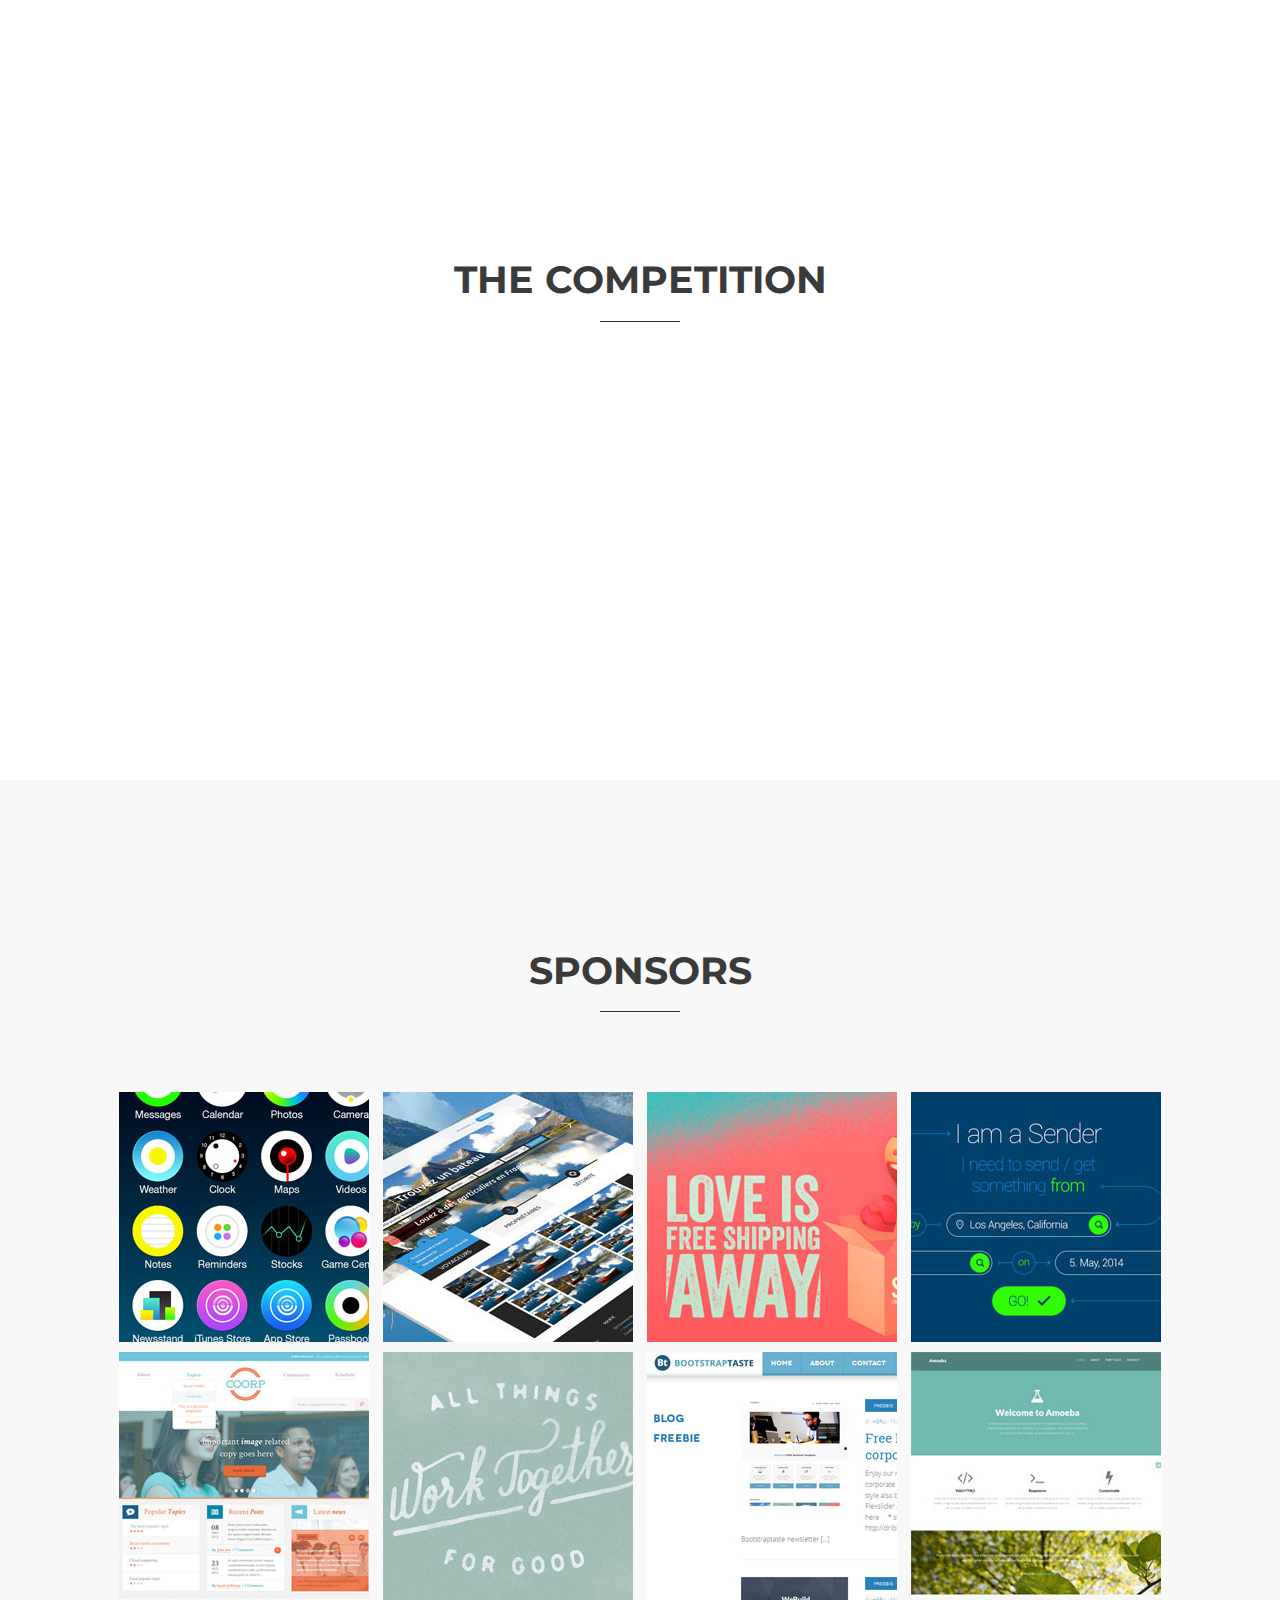
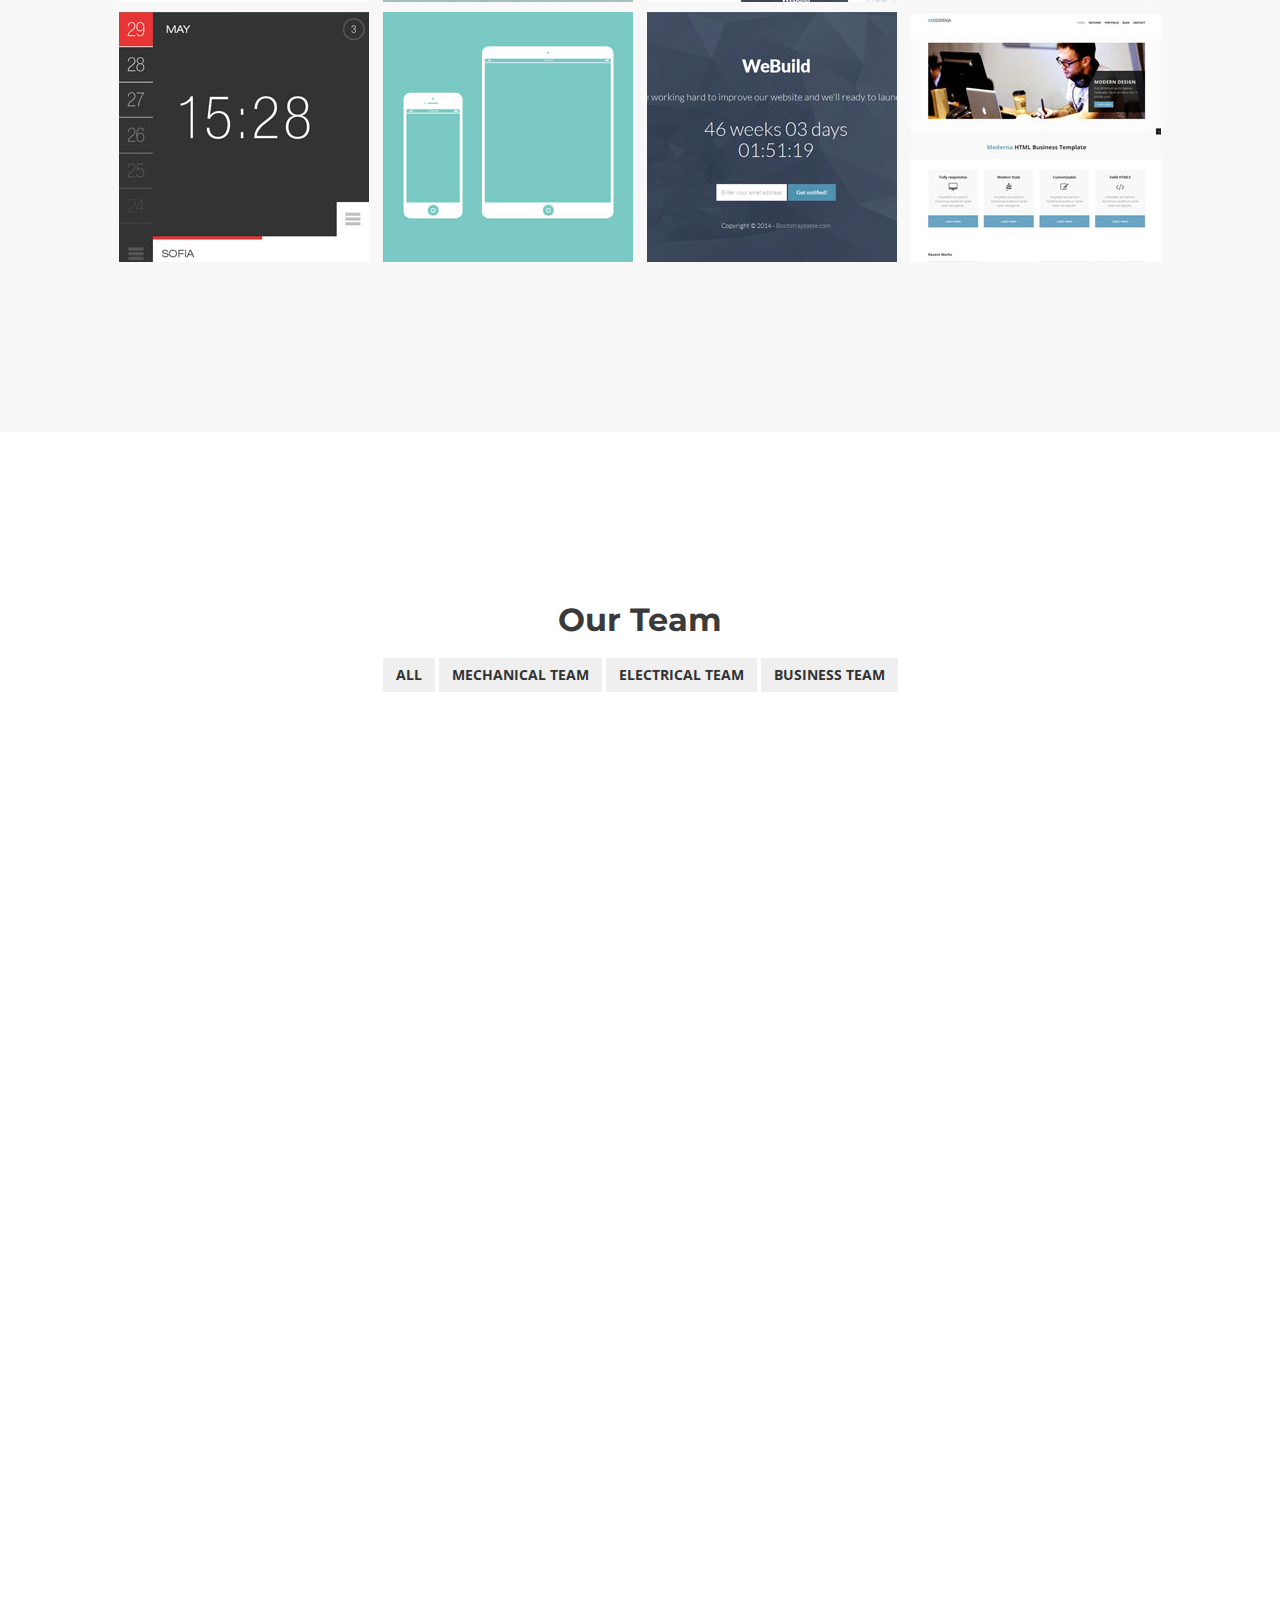
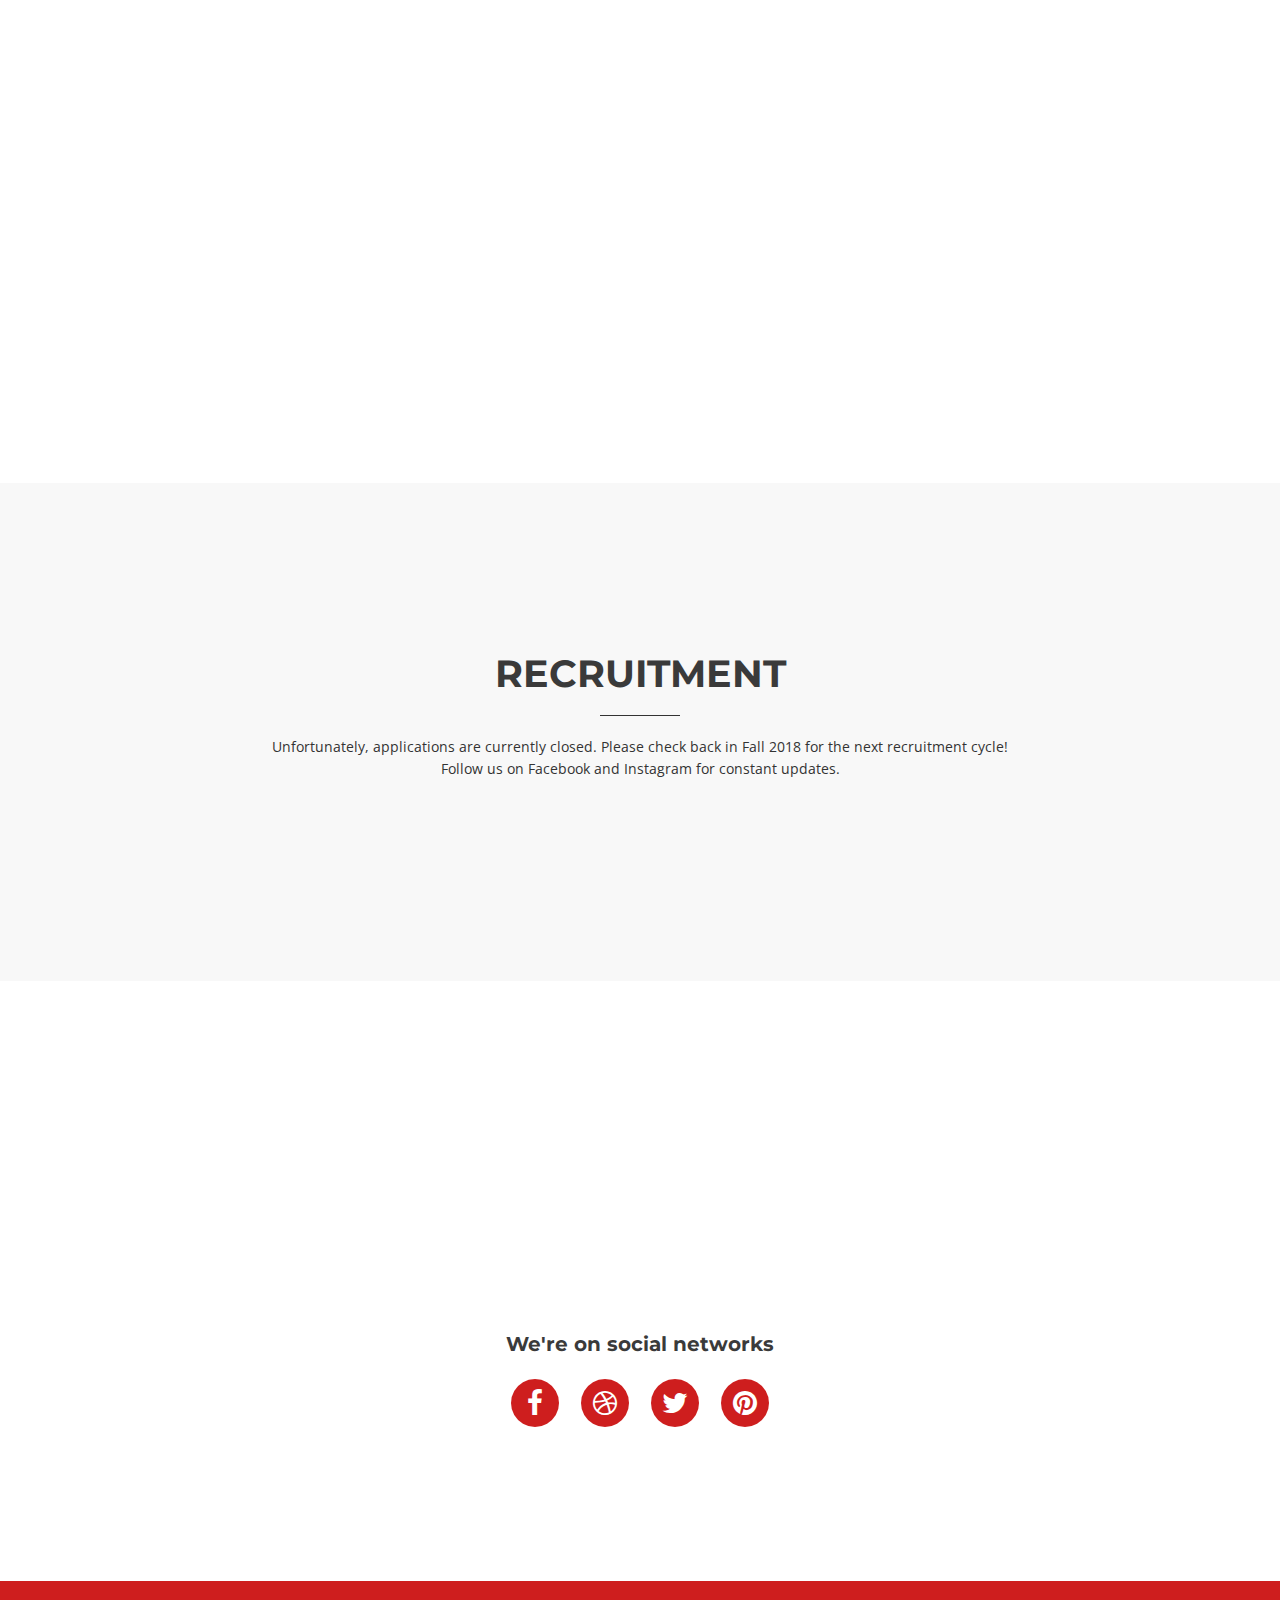
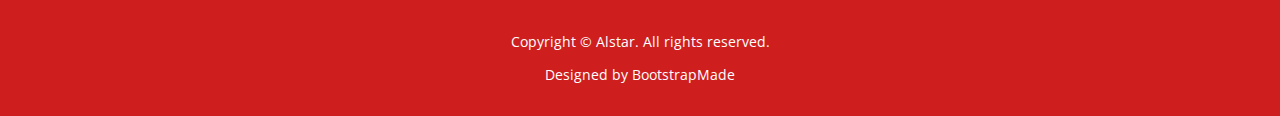
==== commit b2e9cf9b: "Add files via upload" ====
--- a/Alstar/index.html
+++ b/Alstar/index.html
@@ -12,12 +12,7 @@
   <link href="css/style.css" rel="stylesheet" media="screen">
   <link href="color/default.css" rel="stylesheet" media="screen">
 
-  <!-- =======================================================
-    Theme Name: Alstar
-    Theme URL: https://bootstrapmade.com/alstar-free-parallax-bootstrap-template/
-    Author: BootstrapMade.com
-    Author URL: https://bootstrapmade.com
-  ======================================================= -->
+
 </head>
 
 <body>
@@ -36,17 +31,17 @@
         <!-- Logo text or image -->
         <a class="navbar-brand" href="index.html">
           <img src="img/CUARClogo.png" alt="" style= "max-width: 160px; margin-top: -25px; max-height: 70px" /> </a>
-        
+
 
       </div>
       <div class="navigation collapse navbar-collapse navbar-ex1-collapse">
         <ul class="nav navbar-nav">
           <li class="current"><a href="#intro">Home</a></li>
           <li><a href="#about">About</a></li>
-          <li><a href="#services">Service</a></li>
-          <li><a href="#portfolio">Works</a></li>
+          <li><a href="#services">Competition</a></li>
+          <li><a href="#portfolio">Sponsors</a></li>
           <li><a href="#team">Team</a></li>
-          <li><a href="#contact">Contact</a></li>
+          <li><a href="#contact">Recruitment</a></li>
         </ul>
       </div>
     </div>
@@ -58,9 +53,9 @@
       <div class="container">
         <div class="col-md-12">
           <div id="rotator">
-            <h1><span class="1strotate">Alstar web studio, Design for life, Creativity and technology</span></h1>
+            <h1><span class="1strotate">Cornell Aerial Robtics </span></h1>
             <div class="line-spacer"></div>
-            <p><span class="2ndrotate">Web Design, Brand Identity, Promotion</span></p>
+            <p><span class="2ndrotate">Exploring the future of </span></p>
           </div>
         </div>
       </div>
@@ -75,7 +70,6 @@
           <div class="section-heading">
             <h2>About us</h2>
             <div class="heading-line"></div>
-            <p>We’ve been building unique digital products, platforms, and experiences for the past 6 years.</p>
           </div>
         </div>
       </div>
@@ -85,29 +79,18 @@
         </div>
 
         <div class="col-md-6 content">
-          <h2>Lorem ipsum dolor sit amet, consectetur adipiscing elite storium paralate</h2>
-          <h3>Excepteur sint occaecat cupidatat non proident, sunt in culpa qui officia deserunt mollit anim id est laborum.</h3>
-          <p>
-            Ullamco laboris nisi ut aliquip ex ea commodo consequat. Duis aute irure dolor in reprehenderit in voluptate velit esse cillum dolore eu fugiat nulla pariatur. Excepteur sint occaecat cupidatat non proident, sunt in culpa qui officia deserunt mollit anim id est laborum Libero justo laoreet sit amet cursus sit amet dictum sit. Commodo sed egestas egestas fringilla phasellus faucibus scelerisque eleifend donec Excepteur sint occaecat cupidatat non proident, sunt in culpa qui officia deserunt mollit anim id est laborum
-          </p>
+          <h2>Founded in 2017, we are a project team focused on building both
+            controlled and autonomous drones to compete in the International
+            Aerial Robotics Competition. The primary purpose of the IARC is to move the state-of-the-art in aerial robotics forward
+            through the creation of significant
+            and useful mission challenges that are considered 'impossible' at the time that they are proposed. Through competing in these competitions students gain real life experience for future success in industry.
+            <h2>
         </div>
       </div>
     </div>
   </section>
 
   <!-- Parallax 1 -->
-  <section id="parallax1" class="home-section parallax" data-stellar-background-ratio="0.5">
-    <div class="container">
-      <div class="row">
-        <div class="col-md-12">
-          <div class="color-light">
-            <h2 class="wow bounceInDown" data-wow-delay="0.5s">Details are the key for perfection</h2>
-            <p class="lead wow bounceInUp" data-wow-delay="1s">We mix all detailed things together</p>
-          </div>
-        </div>
-      </div>
-    </div>
-  </section>
 
   <!-- Services -->
   <section id="services" class="home-section bg-white">
@@ -115,75 +98,36 @@
       <div class="row">
         <div class="col-md-offset-2 col-md-8">
           <div class="section-heading">
-            <h2>Services</h2>
+            <h2>The Competition</h2>
             <div class="heading-line"></div>
-            <p>We’ve been building unique digital products, platforms, and experiences for the past 6 years.</p>
-          </div>
-        </div>
-      </div>
-      <div class="row">
-        <div class="col-md-12">
-          <div id="carousel-service" class="service carousel slide">
+          </div>
+        </div>
+      </div>
+
 
             <!-- slides -->
-            <div class="carousel-inner">
-              <div class="item active">
+
                 <div class="row">
                   <div class="col-sm-12 col-md-offset-1 col-md-6">
                     <div class="wow bounceInLeft">
-                      <h4>Website Design</h4>
-                      <p>Lorem ipsum dolor sit amet, consectetur adipisicing elit, sed do eiusmod tempor incididunt ut labore et dolore magna.</p>
+                      <h4>Mission 8</h4>
+                      <p> The current Mission 8 challenges teams to demonstrate new behaviors that have never before been attempted in any of the past IARC missions.
+                        These include man-machine interaction (non-electronic command and control),
+                        fused sensor enhancement of a human operator by a fleet of aerial robots, swarm
+                        interaction, and head-to-head interaction with opposing aerial robots. Check out the video on the right for real life demonstration
+                      from 2017 competition.</p>
+                      <p> For more information, check out their website: http://www.aerialroboticscompetition.org/<p>
                     </div>
                   </div>
                   <div class="col-sm-12 col-md-5">
                     <div class="screenshot wow bounceInRight">
-                      <img src="img/screenshots/1.png" class="img-responsive" alt="" />
-                    </div>
+                      <div class="embed-responsive embed-responsive-16by9" >
+                      <iframe width="560" height="315" src="https://www.youtube.com/embed/SPguWCIcUD8?start=40" frameborder="0" allow="autoplay; encrypted-media" allowfullscreen></iframe>
                   </div>
-                </div>
-              </div>
-              <div class="item">
-                <div class="row">
-                  <div class="col-sm-12 col-md-offset-1 col-md-6">
-                    <div class="wow bounceInLeft">
-                      <h4>Brand Identity</h4>
-                      <p>Lorem ipsum dolor sit amet, consectetur adipisicing elit, sed do eiusmod tempor incididunt ut labore et dolore magna.</p>
-                    </div>
-                  </div>
-                  <div class="col-sm-12 col-md-5">
-                    <div class="screenshot wow bounceInRight">
-                      <img src="img/screenshots/2.png" class="img-responsive" alt="" />
-                    </div>
-                  </div>
-                </div>
-              </div>
-              <div class="item">
-                <div class="row">
-                  <div class="col-sm-12 col-md-offset-1 col-md-6">
-                    <div class="wow bounceInLeft">
-                      <h4>Web & Mobile Apps</h4>
-                      <p>Lorem ipsum dolor sit amet, consectetur adipisicing elit, sed do eiusmod tempor incididunt ut labore et dolore magna.</p>
-                    </div>
-                  </div>
-                  <div class="col-sm-12 col-md-5">
-                    <div class="screenshot wow bounceInRight">
-                      <img src="img/screenshots/3.png" class="img-responsive" alt="" />
-                    </div>
-                  </div>
-                </div>
-              </div>
-            </div>
+
 
             <!-- Indicators -->
-            <ol class="carousel-indicators">
-              <li data-target="#carousel-service" data-slide-to="0" class="active"></li>
-              <li data-target="#carousel-service" data-slide-to="1"></li>
-              <li data-target="#carousel-service" data-slide-to="2"></li>
-            </ol>
-          </div>
-        </div>
-      </div>
-    </div>
+
   </section>
 
   <!-- Works -->
@@ -192,9 +136,9 @@
       <div class="row">
         <div class="col-md-offset-2 col-md-8">
           <div class="section-heading">
-            <h2>Works</h2>
+            <h2>Sponsors</h2>
             <div class="heading-line"></div>
-            <p>We’ve been building unique digital products, platforms, and experiences for the past 6 years.</p>
+            <p></p>
           </div>
         </div>
       </div>
@@ -269,21 +213,6 @@
     </div>
   </section>
 
-  <!-- Parallax 2 -->
-  <section id="parallax2" class="home-section parallax" data-stellar-background-ratio="0.5">
-    <div class="container">
-      <div class="row">
-        <div class="col-md-12">
-          <ul class="clients">
-            <li class="wow fadeInDown" data-wow-delay="0.3s"><a href="#"><img src="img/clients/1.png" alt="" /></a></li>
-            <li class="wow fadeInDown" data-wow-delay="0.6s"><a href="#"><img src="img/clients/2.png" alt="" /></a></li>
-            <li class="wow fadeInDown" data-wow-delay="0.9s"><a href="#"><img src="img/clients/3.png" alt="" /></a></li>
-            <li class="wow fadeInDown" data-wow-delay="1.1s"><a href="#"><img src="img/clients/4.png" alt="" /></a></li>
-          </ul>
-        </div>
-      </div>
-    </div>
-  </section>
 
   <!-- Team -->
   <section id="team" class="home-section bg-white">
@@ -331,10 +260,10 @@
       </div>-->
       <div class="filter">
           <h2>Our Team</h2>
-          <button data-name='*' class="btn btn-info active">All</button>
-          <button data-name=".Mechanical-Team" class="btn btn-primary">Mechanical Team</button>
-          <button data-name=".Electrical-Team" class="btn btn-danger">Electrical Team</button>
-          <button data-name=".Business-Team" class="btn btn-success">Business Team</button>
+          <button data-name='*' class="btn">All</button>
+          <button data-name=".Mechanical-Team" class="btn">Mechanical Team</button>
+          <button data-name=".Electrical-Team" class="btn">Electrical Team</button>
+          <button data-name=".Business-Team" class="btn">Business Team</button>
         </div>
     <div class = "grid">
         <div class="grid-item Mechanical-Team">
@@ -386,57 +315,14 @@
       <div class="row">
         <div class="col-md-offset-2 col-md-8">
           <div class="section-heading">
-            <h2>Contact us</h2>
+            <h2>Recruitment</h2>
             <div class="heading-line"></div>
-            <p>If you have any question or just want to say 'hello' to Alstar web studio please fill out form below and we will be get in touch with you within 24 hours. </p>
-          </div>
-        </div>
-      </div>
-
-      <div class="row">
-        <div class="col-md-offset-2 col-md-8">
-          <div id="sendmessage">Your message has been sent. Thank you!</div>
-          <div id="errormessage"></div>
-
-          <form action="" method="post" class="form-horizontal contactForm" role="form">
-            <div class="col-md-offset-2 col-md-8">
-              <div class="form-group">
-                <input type="text" name="name" class="form-control" id="name" placeholder="Your Name" data-rule="minlen:4" data-msg="Please enter at least 4 chars" />
-                <div class="validation"></div>
-              </div>
-            </div>
-
-            <div class="col-md-offset-2 col-md-8">
-              <div class="form-group">
-                <input type="email" class="form-control" name="email" id="email" placeholder="Your Email" data-rule="email" data-msg="Please enter a valid email" />
-                <div class="validation"></div>
-              </div>
-            </div>
-
-            <div class="col-md-offset-2 col-md-8">
-              <div class="form-group">
-                <input type="text" class="form-control" name="subject" id="subject" placeholder="Subject" data-rule="minlen:4" data-msg="Please enter at least 8 chars of subject" />
-                <div class="validation"></div>
-              </div>
-            </div>
-
-            <div class="col-md-offset-2 col-md-8">
-              <div class="form-group">
-                <textarea class="form-control" name="message" rows="5" data-rule="required" data-msg="Please write something for us" placeholder="Message"></textarea>
-                <div class="validation"></div>
-              </div>
-            </div>
-            <div class="form-group">
-              <div class="col-md-offset-2 col-md-8">
-                <button type="submit" class="btn btn-theme btn-lg btn-block">Send message</button>
-              </div>
-            </div>
-          </form>
-
-        </div>
-      </div>
-
-    </div>
+            <p>Unfortunately, applications are currently closed. Please check back in Fall 2018 for the next recruitment cycle! Follow us on Facebook and Instagram for constant updates. </p>
+          </div>
+        </div>
+      </div>
+
+
   </section>
 
   <!-- Bottom widget -->
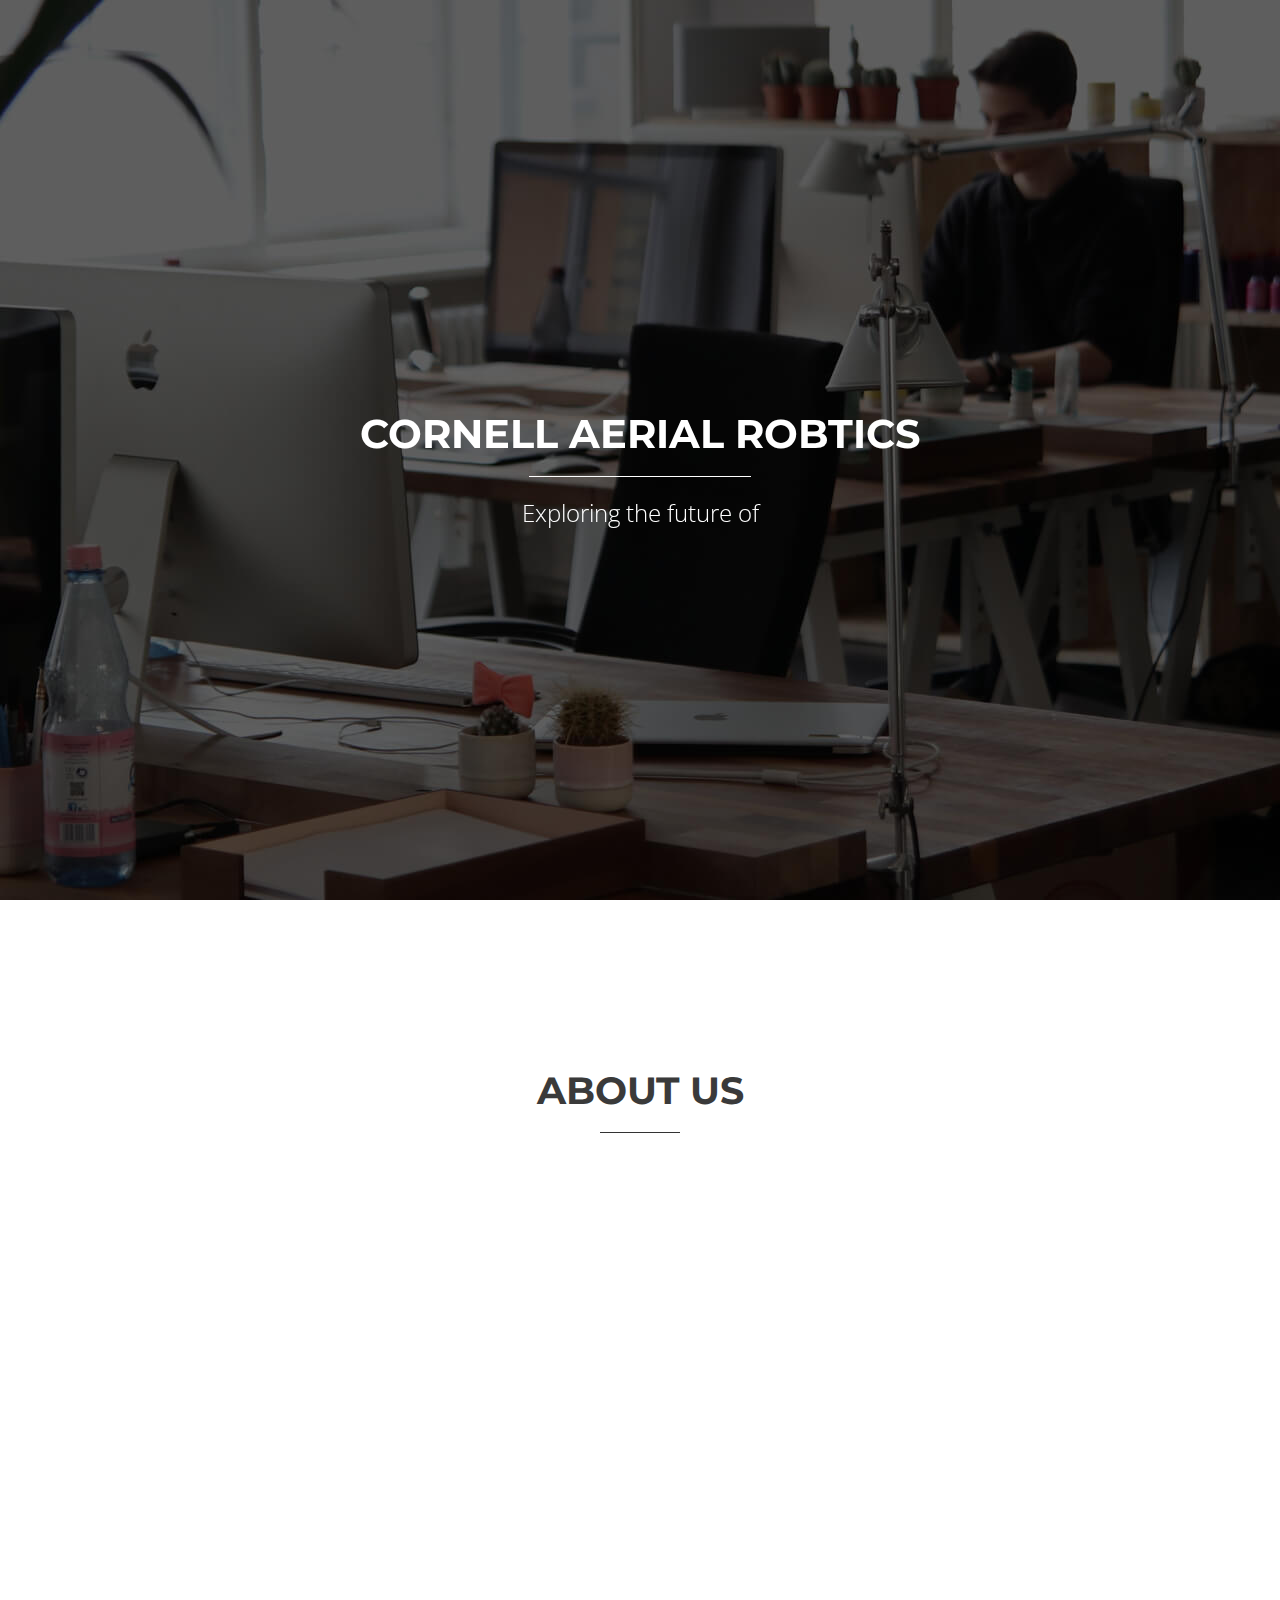
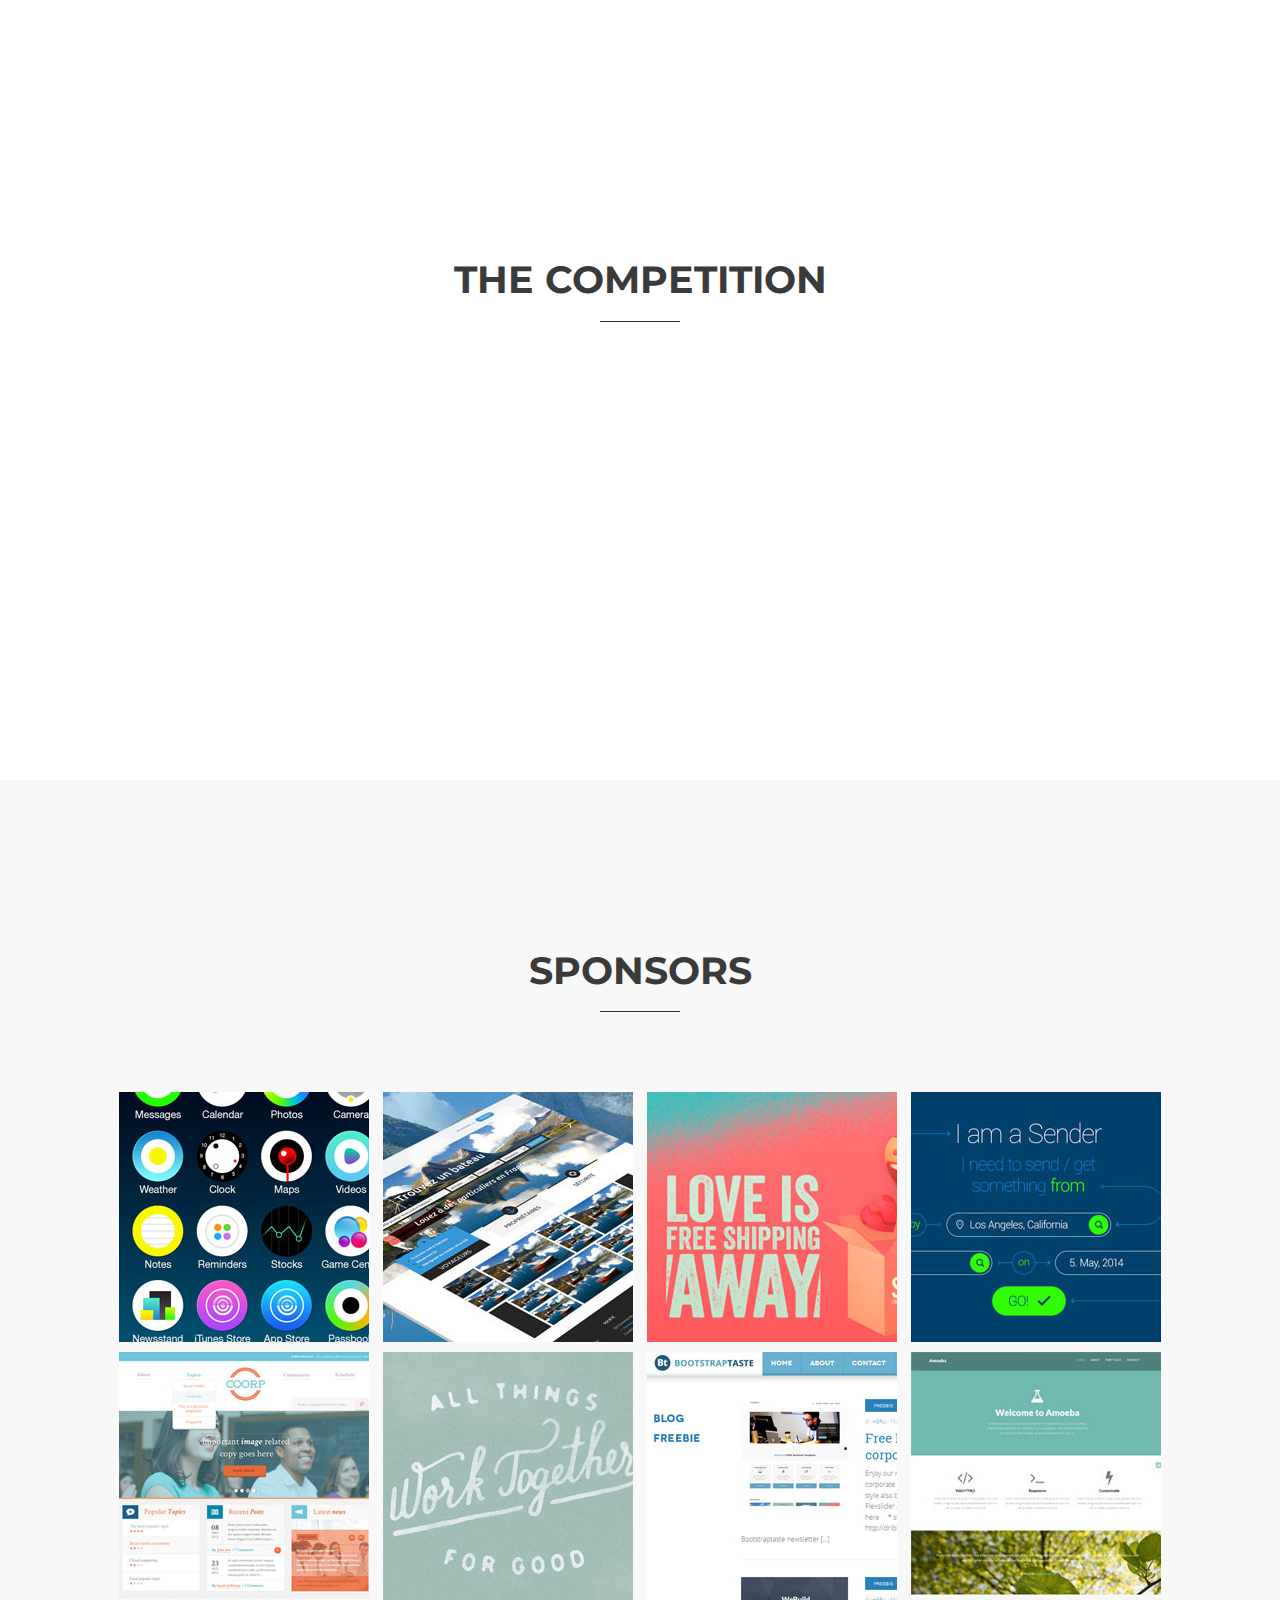
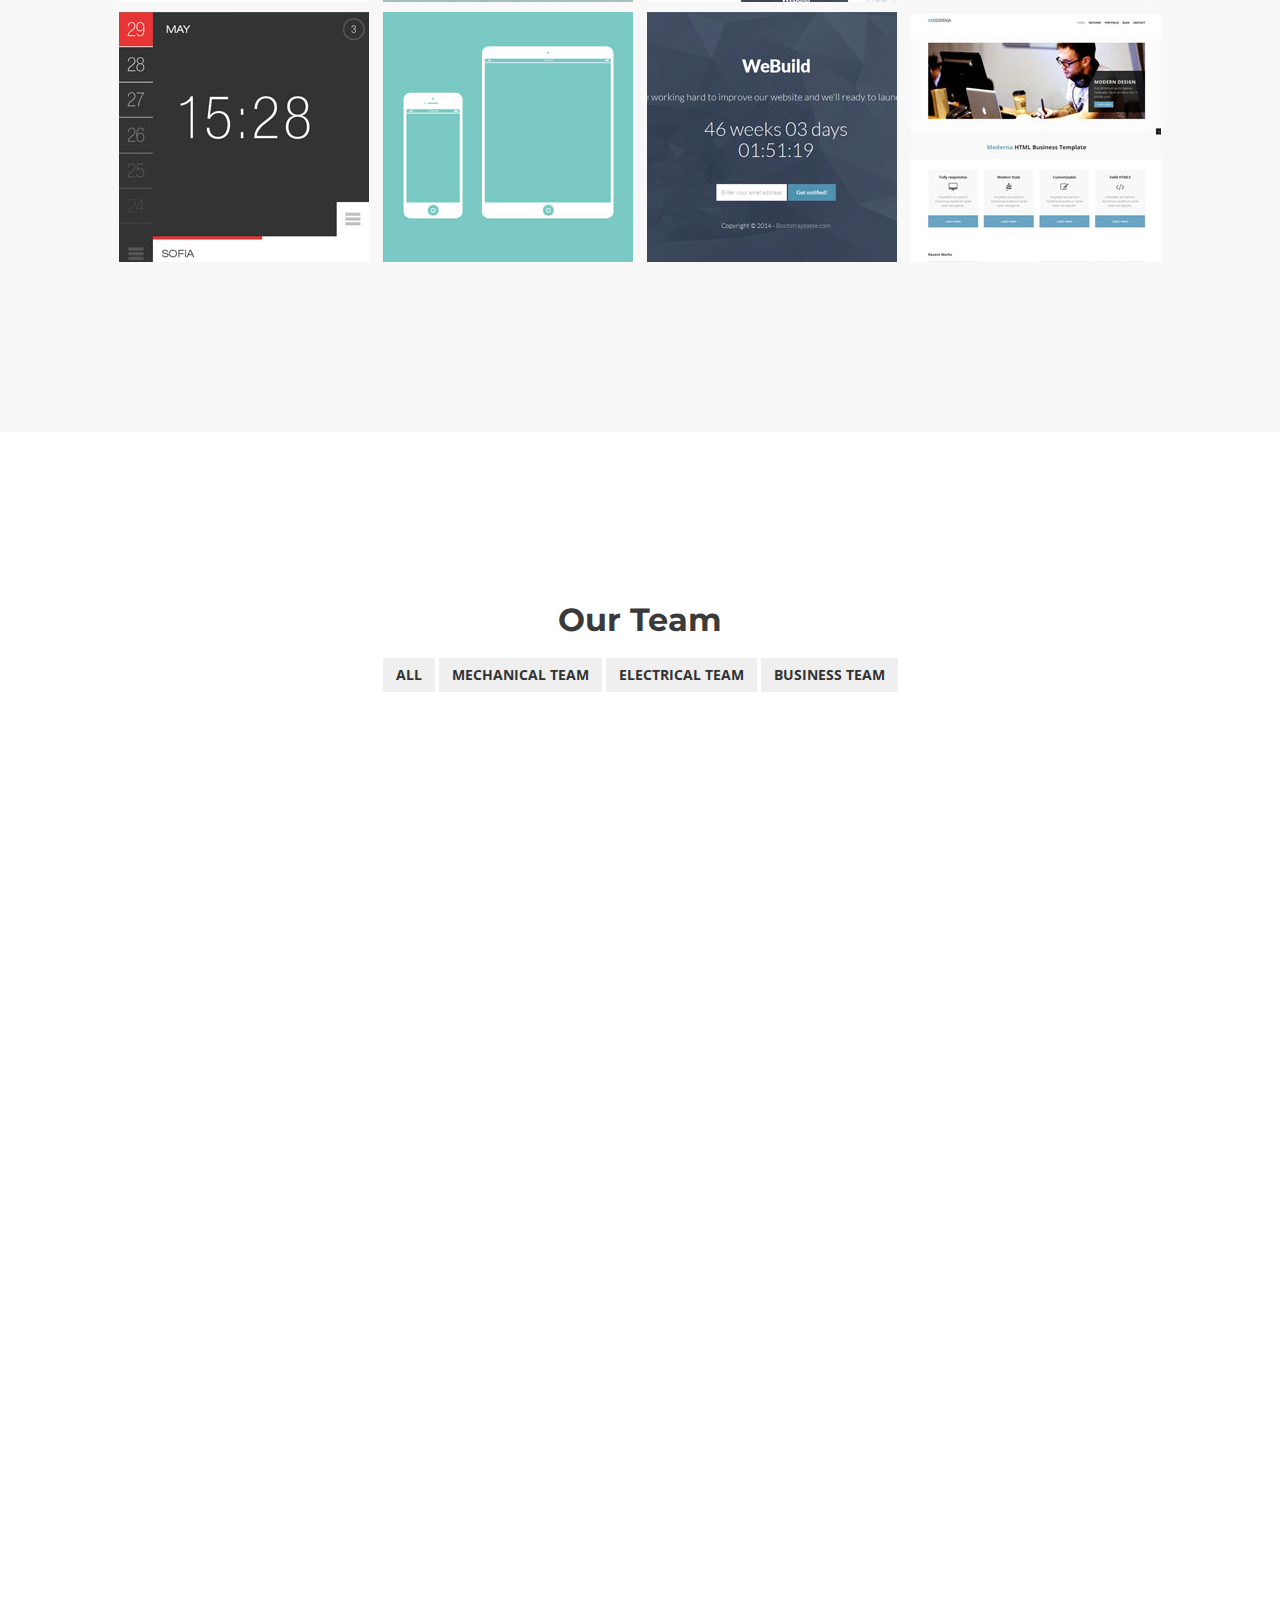
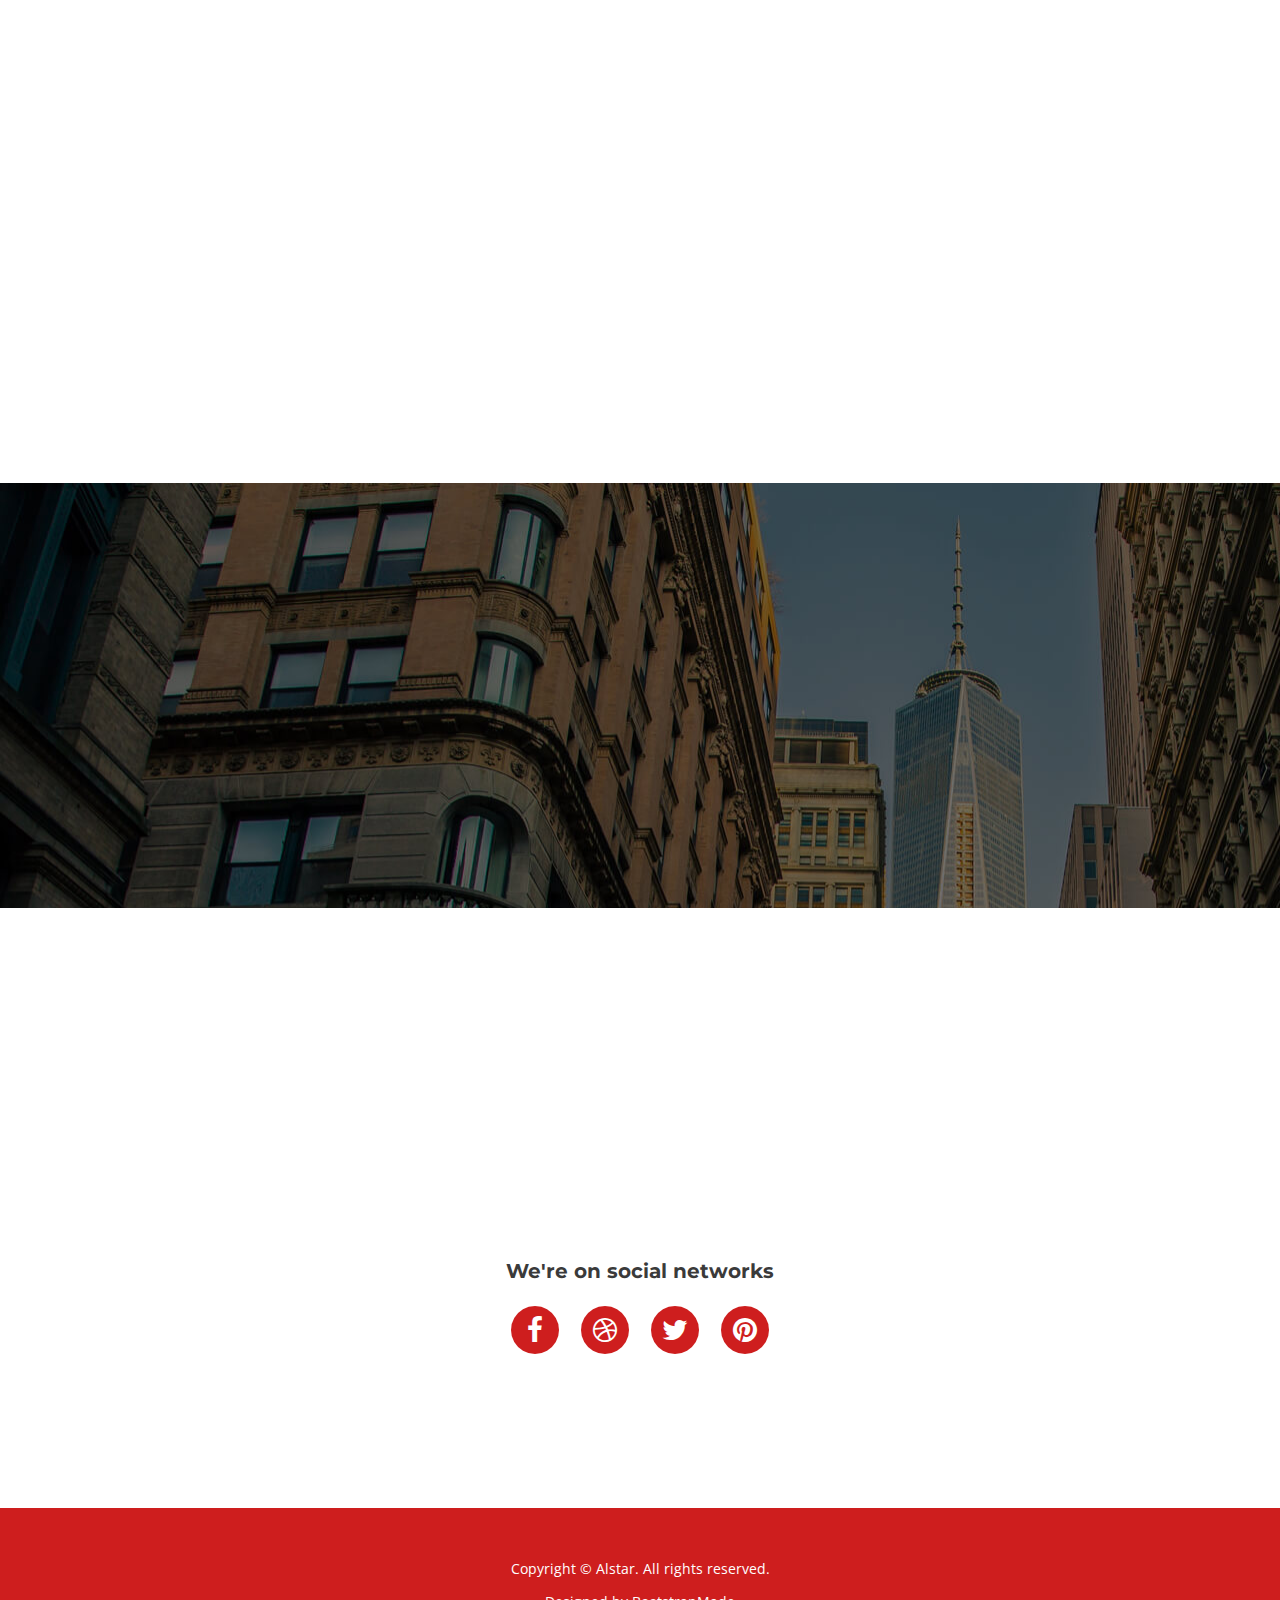
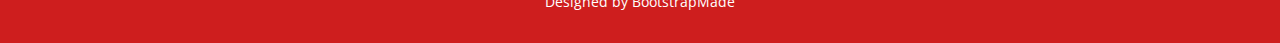
==== commit e80c3b68: "Add files via upload" ====
--- a/Alstar/index.html
+++ b/Alstar/index.html
@@ -309,20 +309,18 @@
     </div>
   </section>
 
-  <!-- Contact -->
-  <section id="contact" class="home-section bg-gray">
-    <div class="container">
-      <div class="row">
-        <div class="col-md-offset-2 col-md-8">
-          <div class="section-heading">
-            <h2>Recruitment</h2>
-            <div class="heading-line"></div>
-            <p>Unfortunately, applications are currently closed. Please check back in Fall 2018 for the next recruitment cycle! Follow us on Facebook and Instagram for constant updates. </p>
-          </div>
-        </div>
-      </div>
-
-
+  <!-- Recruitment -->
+  <section id="parallax1" class="home-section parallax" data-stellar-background-ratio="0.5">
+    <div class="container">
+      <div class="row">
+        <div class="col-md-12">
+          <div class="color-light">
+            <h2 class="wow bounceInDown" data-wow-delay="0.5s">RECRUITMENT</h2>
+            <p class="lead wow bounceInUp" data-wow-delay="1s">Our spring 2018 applications are now closed. Please stay tuned for more opening positions.</p>
+          </div>
+        </div>
+      </div>
+    </div>
   </section>
 
   <!-- Bottom widget -->
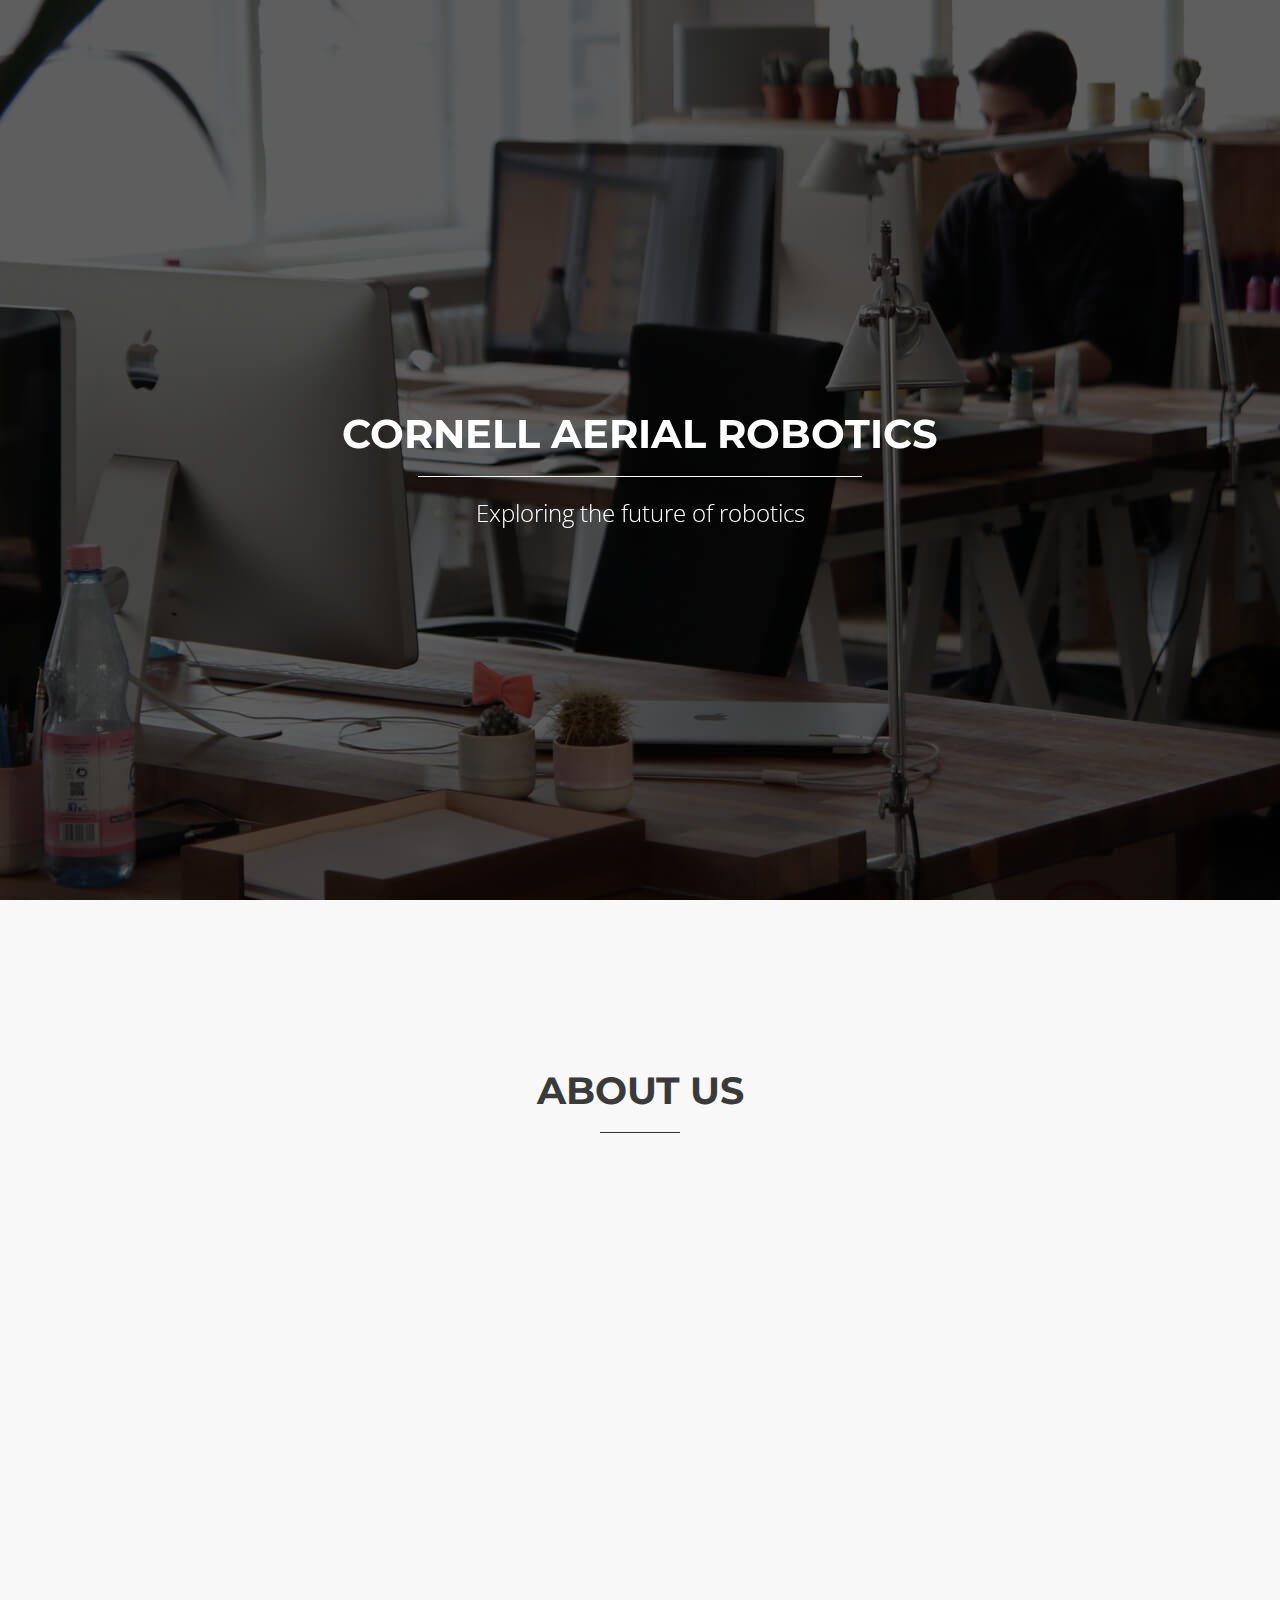
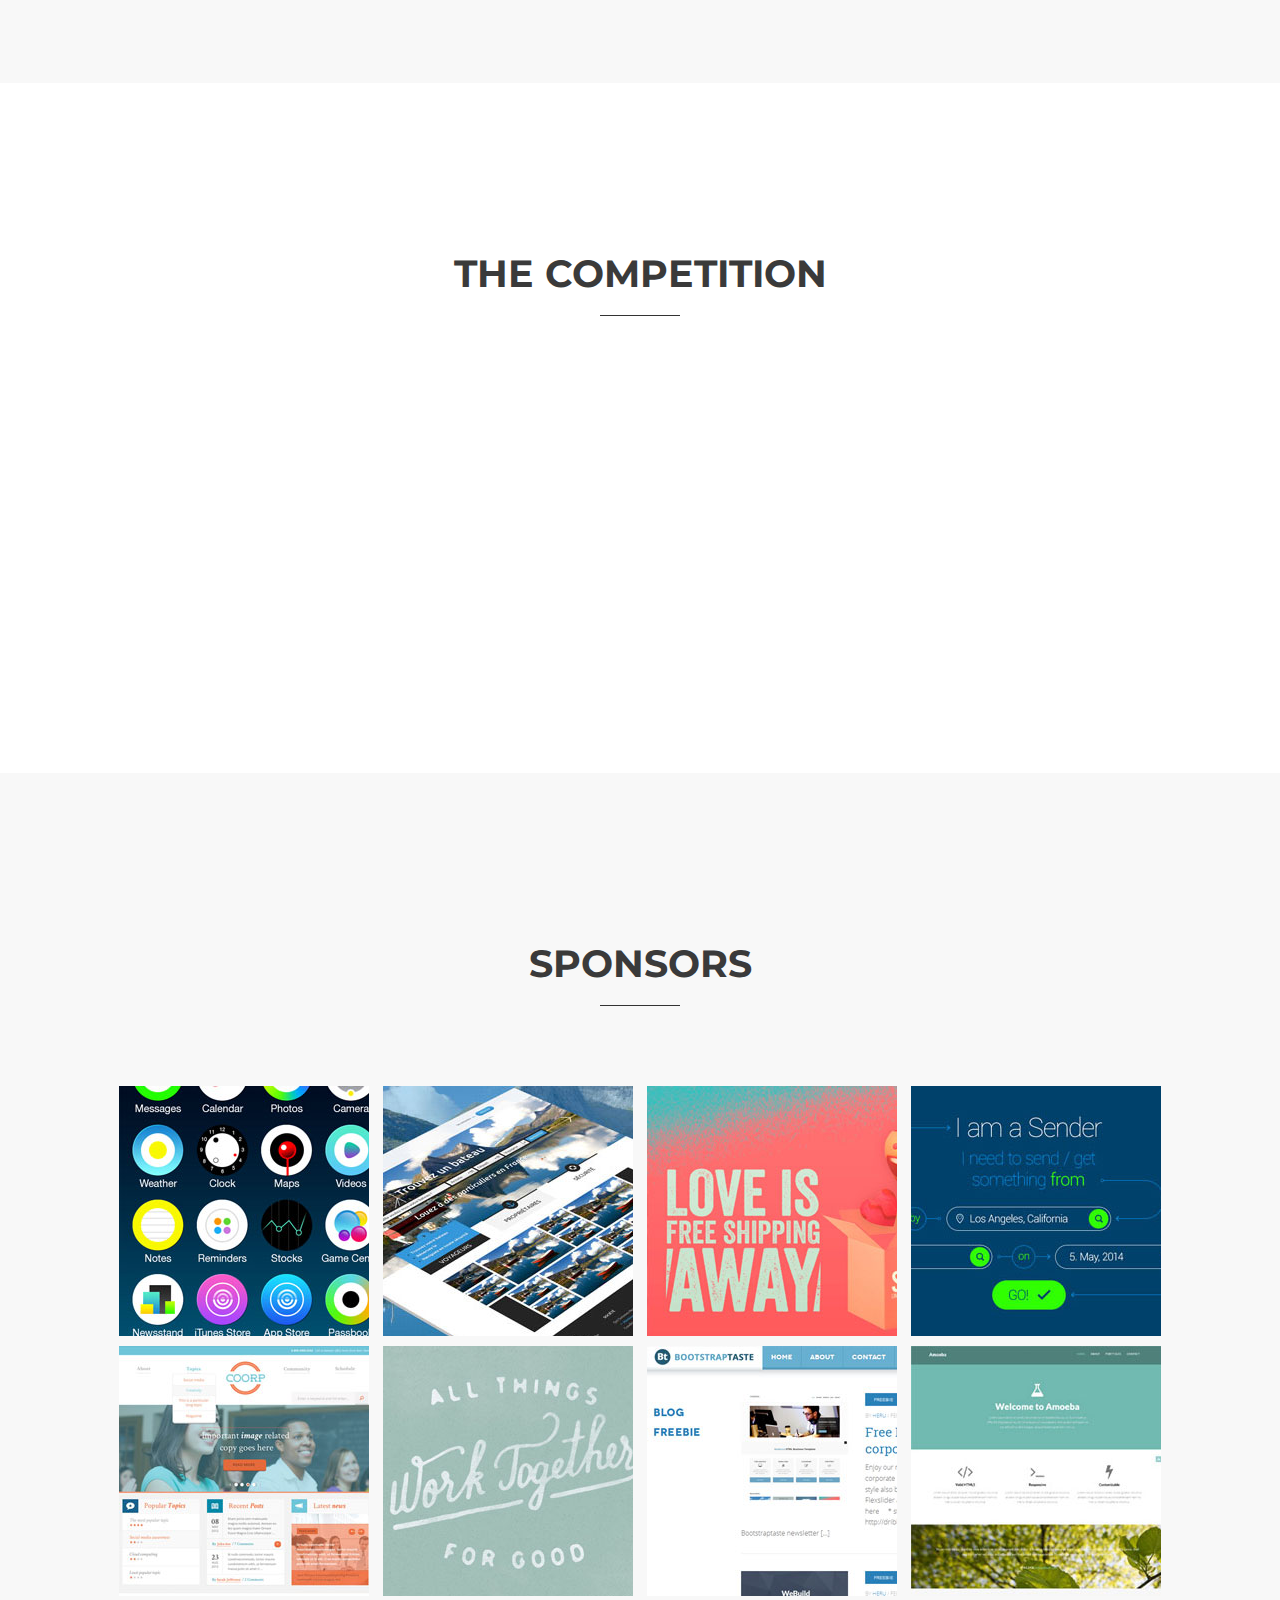
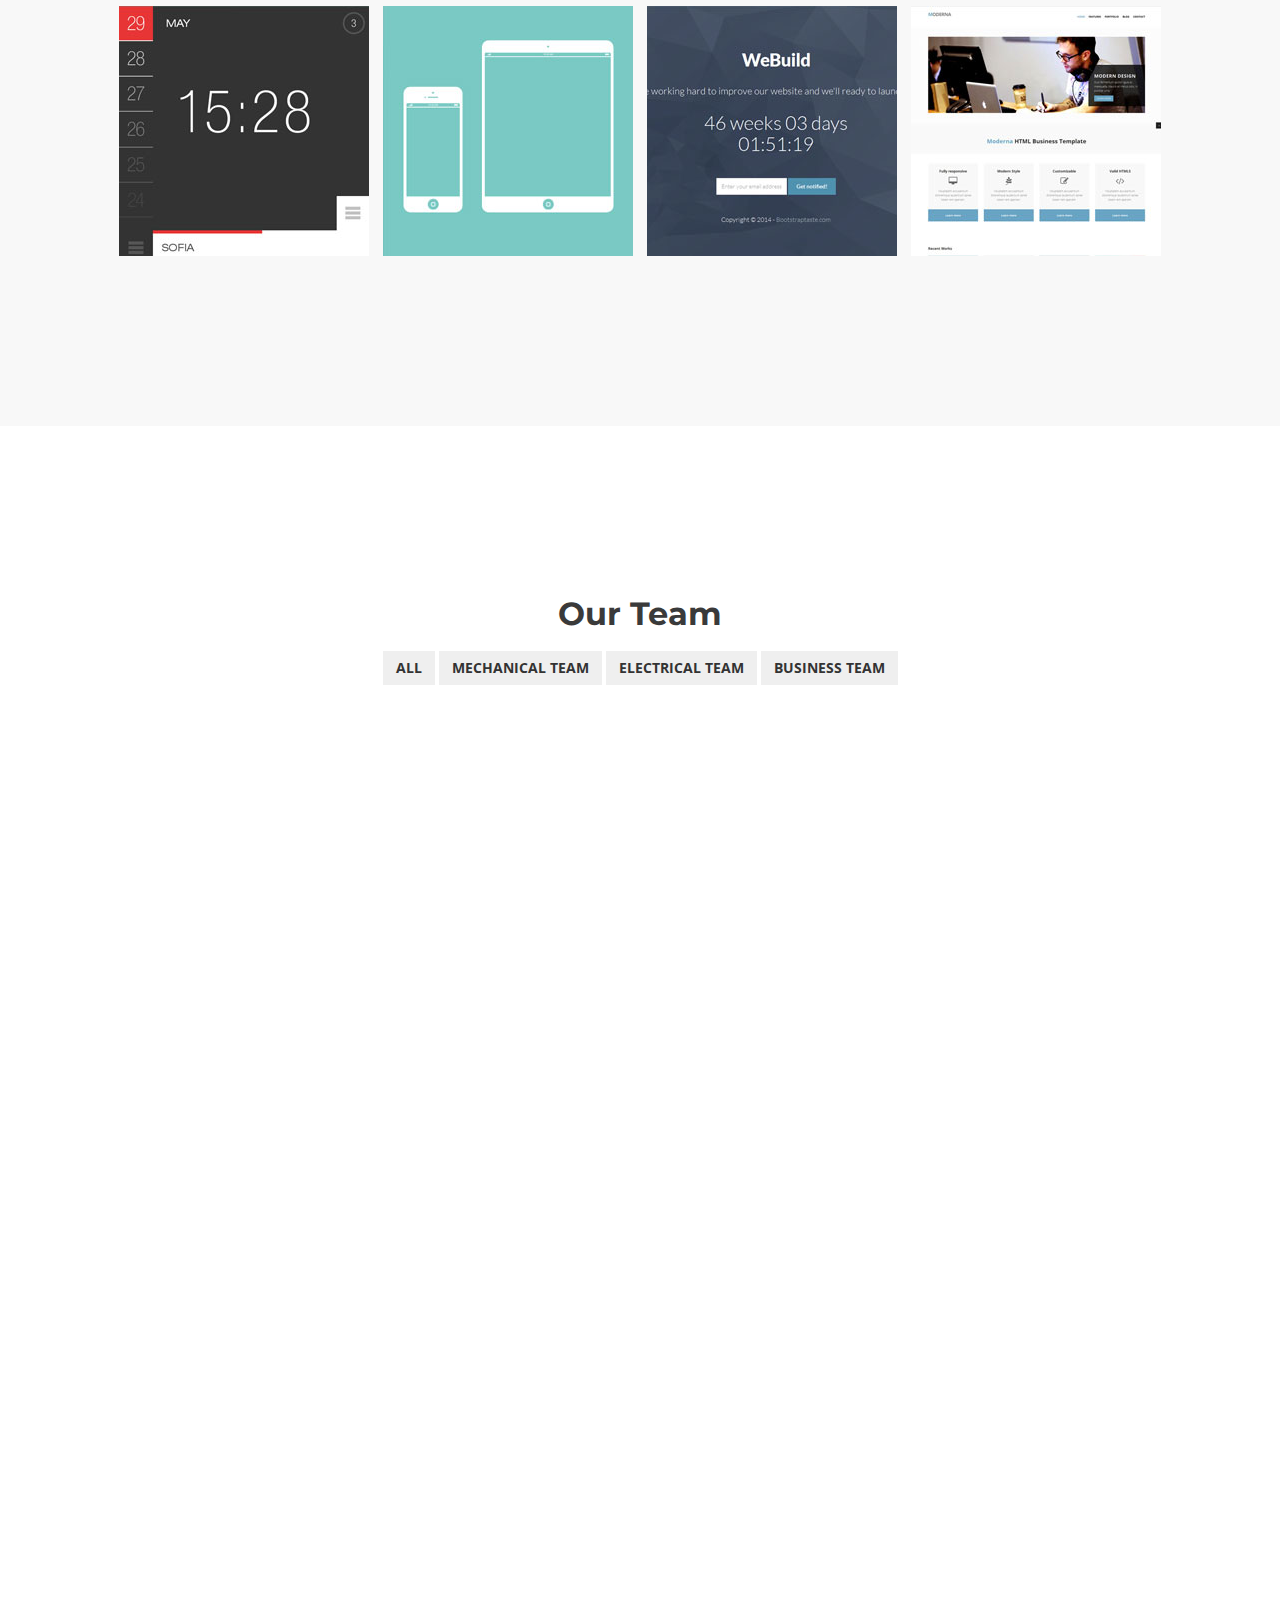
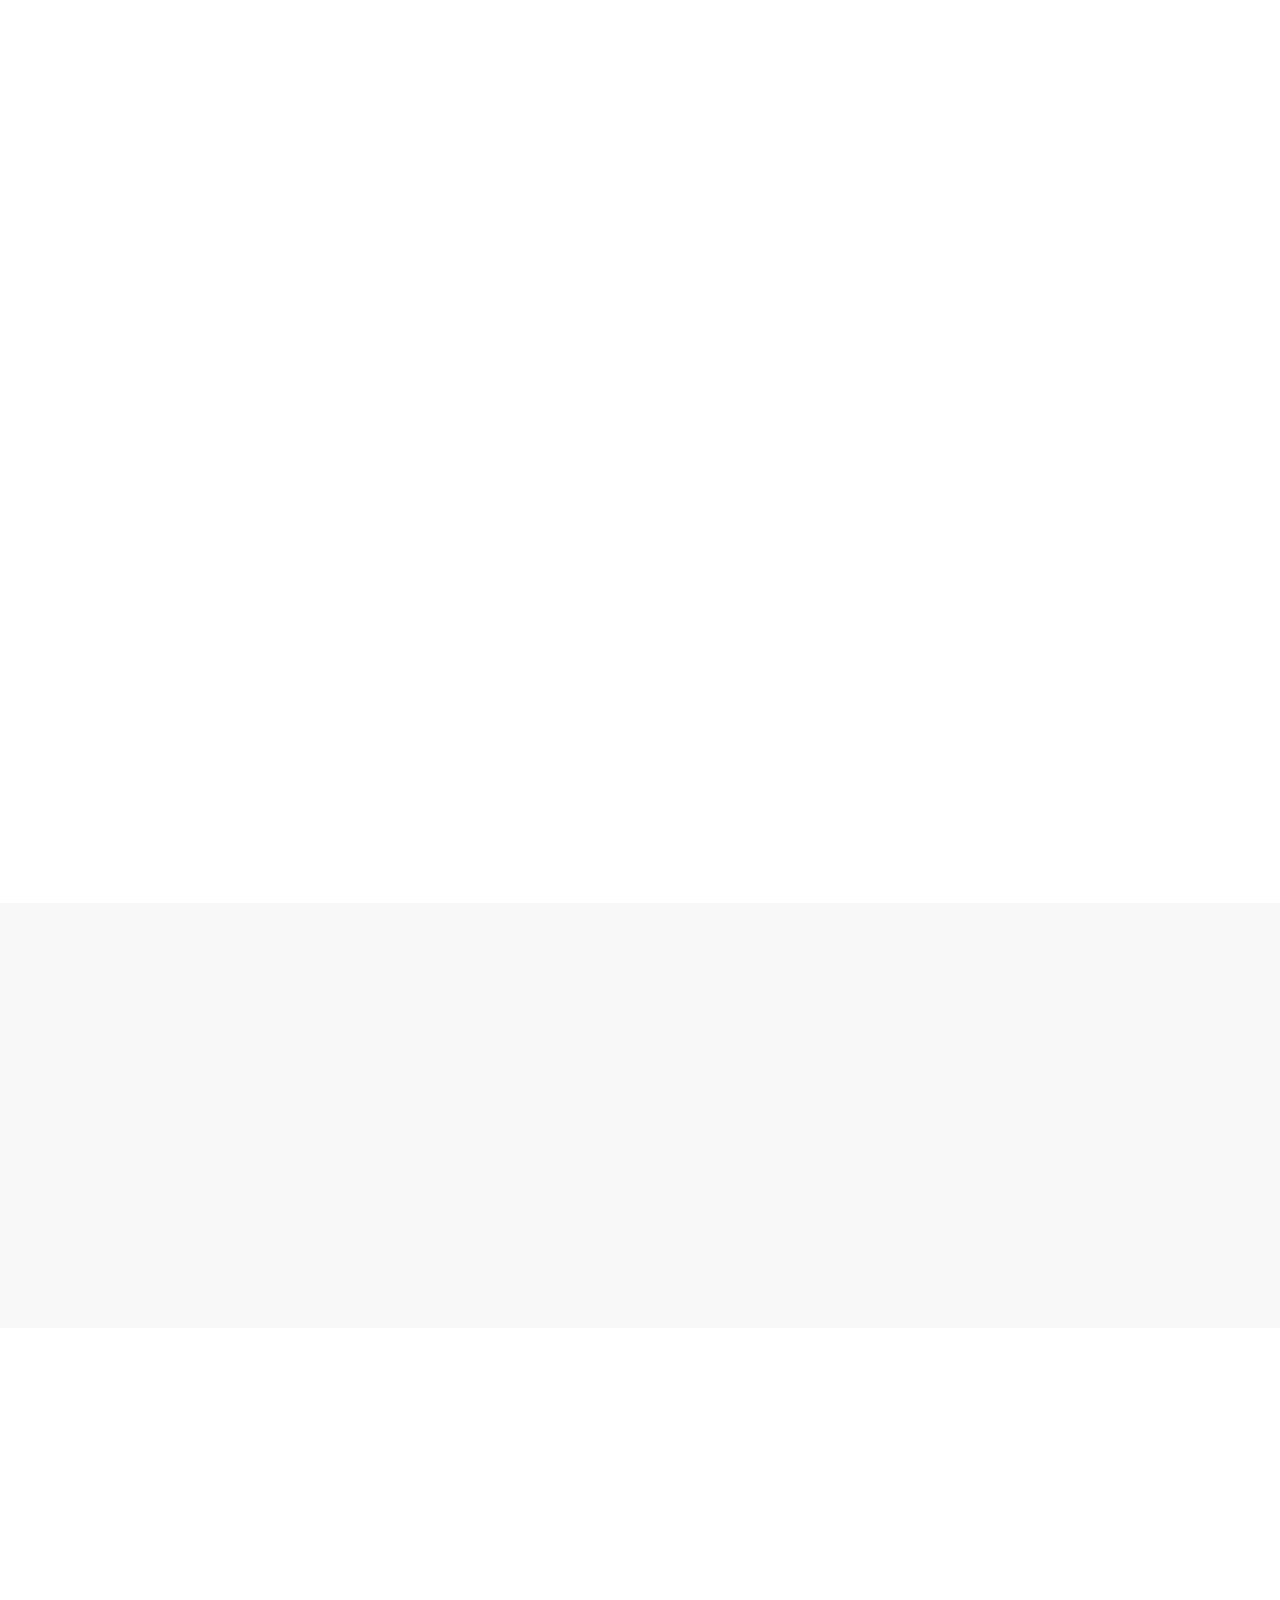
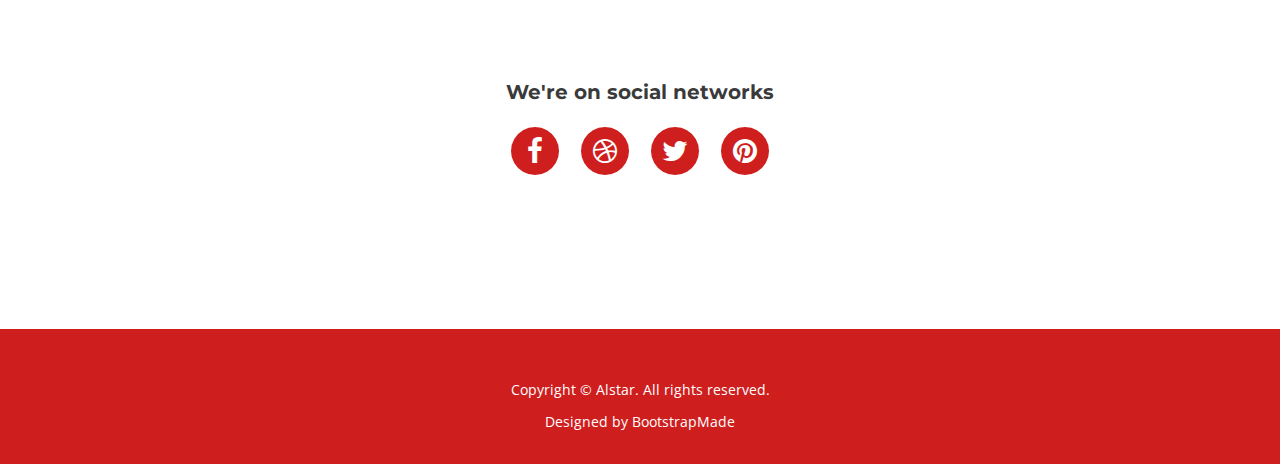
==== commit a54c2449: "fixed team members section" ====
--- a/Alstar/index.html
+++ b/Alstar/index.html
@@ -53,9 +53,9 @@
       <div class="container">
         <div class="col-md-12">
           <div id="rotator">
-            <h1><span class="1strotate">Cornell Aerial Robtics </span></h1>
+            <h1><span class="1strotate">Cornell Aerial Robotics </span></h1>
             <div class="line-spacer"></div>
-            <p><span class="2ndrotate">Exploring the future of </span></p>
+            <p><span class="2ndrotate">Exploring the future of robotics</span></p>
           </div>
         </div>
       </div>
@@ -63,7 +63,7 @@
   </div>
 
   <!-- About -->
-  <section id="about" class="home-section bg-white">
+  <section id="about" class="home-section bg-gray">
     <div class="container">
       <div class="row">
         <div class="col-md-offset-2 col-md-8">
@@ -92,7 +92,7 @@
 
   <!-- Parallax 1 -->
 
-  <!-- Services -->
+  <!-- Competition -->
   <section id="services" class="home-section bg-white">
     <div class="container">
       <div class="row">
@@ -217,47 +217,6 @@
   <!-- Team -->
   <section id="team" class="home-section bg-white">
     <div class="container">
-      <!-- <div class="row">
-        <div class="col-md-offset-2 col-md-8">
-          <div class="section-heading">
-            <h2>Our Team</h2>
-            <div class="heading-line"></div>
-            <p>Excepteur sint occaecat cupidatat non proident, sunt in culpa qui officia deserunt mollit anim id est laborum</p>
-          </div>
-        </div>
-      </div>
-      <div class="row">
-        <div class="col-xs-12 col-sm-3 col-md-3 col-lg-3">
-          <div class="box-team wow bounceInUp" data-wow-delay="0.1s">
-            <a href = "file:///Users/ikramonjur/Documents/CUAR%20WEBDEV/Alstar/mechTeam.html" >
-            <img src="img/team/CUARmechanical.jpg" alt="" class="img-circle img-responsive" /></a>
-            <h4>Mechanical Subteam</h4>
-            <p>Subteam Leader: </p>
-          </div>
-        </div>
-        <div class="col-xs-12 col-sm-3 col-md-3 col-lg-3" data-wow-delay="0.3s">
-          <div class="box-team wow bounceInUp">
-            <img src="img/team/2.jpg" alt="" class="img-circle img-responsive" />
-            <h4>Thomas Jeffersonn</h4>
-            <p>Web Designer</p>
-          </div>
-        </div>
-        <div class="col-xs-12 col-sm-3 col-md-3 col-lg-3" data-wow-delay="0.5s">
-          <div class="box-team wow bounceInUp">
-            <img src="img/team/3.jpg" alt="" class="img-circle img-responsive" />
-            <h4>Nola Maurin</h4>
-            <p>Illustrator</p>
-          </div>
-        </div>
-       <div class="col-xs-12 col-sm-3 col-md-3 col-lg-3" data-wow-delay="0.7s">
-          <div class="box-team wow bounceInUp">
-            <img src="img/team/4.jpg" alt="" class="img-circle img-responsive" />
-            <h4>Mira Ladovic</h4>
-            <p>Typographer</p>
-          </div>
-          </div>
-        </div>
-      </div>-->
       <div class="filter">
           <h2>Our Team</h2>
           <button data-name='*' class="btn">All</button>
@@ -265,56 +224,215 @@
           <button data-name=".Electrical-Team" class="btn">Electrical Team</button>
           <button data-name=".Business-Team" class="btn">Business Team</button>
         </div>
-    <div class = "grid">
-        <div class="grid-item Mechanical-Team">
-          <div class="box-team wow bounceInUp">
-            <img src="img/team/4.jpg" alt="" class="img-circle img-responsive" />
-          <h4>Mira Ladovic</h4>
-          <p>Typographer</p></div></div>
-        <div class="grid-item Mechanical-Team">
-          <div class="box-team wow bounceInUp">
-            <img src="img/team/4.jpg" alt="" class="img-circle img-responsive" />
-          <h4>Mira Ladovic</h4>
-          <p>Typographer</p></div></div>
-        <div class="grid-item Mechanical-Team">
-          <div class="box-team wow bounceInUp">
-            <img src="img/team/4.jpg" alt="" class="img-circle img-responsive" />
-          <h4>Mira Ladovic</h4>
-          <p>Typographer</p></div></div>
-        <div class="grid-item Electrical-Team">
-          <div class="box-team wow bounceInUp">
-            <img src="img/team/4.jpg" alt="" class="img-circle img-responsive" />
-          <h4>Mira Ladovic</h4>
-          <p>Typographer</p></div></div>
-        <div class="grid-item Electrical-Team">
-          <div class="box-team wow bounceInUp">
-            <img src="img/team/4.jpg" alt="" class="img-circle img-responsive" />
-            <h4>Mira Ladovic</h4>
-            <p>Typographer</p></div></div>
-        <div class="grid-item Electrical-Team">
-          <div class="box-team wow bounceInUp">
-            <img src="img/team/4.jpg" alt="" class="img-circle img-responsive" />
-          <h4>Mira Ladovic</h4>
-          <p>Typographer</p></div></div>
-        <div class="grid-item Business-Team">
-          <div class="box-team wow bounceInUp">
-            <img src="img/team/4.jpg" alt="" class="img-circle img-responsive" />
-          <h4>Mira Ladovic</h4>
-          <p>Typographer</p></div></div>
-        <div class="grid-item Business-Team">
-          <div class="box-team wow bounceInUp">
-            <img src="img/team/4.jpg" alt="" class="img-circle img-responsive" />
-          <h4>Mira Ladovic</h4>
-          <p>Typographer</p></div></div>
+      <div class = "grid">
+        <div class ="team-member">
+          <div class="grid-item Mechanical-Team">
+            <div class="box-team wow bounceInUp">
+              <img src="Member-Profile-Pictures/Christopher Quinn.jpeg" alt="" class="img-circle img-responsive"/>
+              <div class = "text-pos">
+                <div class = "name">Christopher Quinn</div>
+                <div class = "major">Mechanical Engineering</div>
+                <div class = "year">2018</div>
+              </div></div></div></div>
+        <div class="team-member">
+          <div class="grid-item Mechanical-Team">
+            <div class="box-team wow bounceInUp">
+              <img src="Member-Profile-Pictures/noimage.jpg" alt="" class="img-circle img-responsive" />
+              <div class = "text-pos">
+                <div class = "name">Mira Ladovic</div>
+                <div class = "major">Computer Science</div>
+                <div class = "year">2021</div>
+                </div></div></div></div>
+        <div class="team-member">
+          <div class="grid-item Mechanical-Team">
+            <div class="box-team wow bounceInUp">
+              <img src="Member-Profile-Pictures/noimage.jpg" alt="" class="img-circle img-responsive" />
+              <div class = "text-pos">
+                <div class = "name">Mira Ladovic</div>
+                <div class = "major">Computer Science</div>
+                <div class = "year">2021</div>
+                </div></div></div></div>
+        <div class = "team-member">
+          <div class="grid-item Electrical-Team">
+            <div class="box-team wow bounceInUp">
+              <img src="Member-Profile-Pictures/noimage.jpg" alt="" class="img-circle img-responsive" />
+              <div class = "text-pos">
+                <div class = "name">Mira Ladovic</div>
+                <div class = "major">Computer Science</div>
+                <div class = "year">2021</div>
+                </div></div></div></div>
+        <div class="team-member">
+          <div class="grid-item Electrical-Team">
+            <div class="box-team wow bounceInUp">
+              <img src="Member-Profile-Pictures/noimage.jpg" alt="" class="img-circle img-responsive" />
+              <div class = "text-pos">
+                <div class = "name">Mira Ladovic</div>
+                <div class = "major">Computer Science</div>
+                <div class = "year">2021</div>
+                </div></div></div></div>
+        <div class="team-member">
+          <div class="grid-item Electrical-Team">
+            <div class="box-team wow bounceInUp">
+              <img src="Member-Profile-Pictures/noimage.jpg" alt="" class="img-circle img-responsive" />
+              <div class = "text-pos">
+                <div class = "name">Mira Ladovic</div>
+                <div class = "major">Computer Science</div>
+                <div class = "year">2021</div>
+                </div></div></div></div>
+        <div class = "team-member">
+          <div class="grid-item Electrical-Team">
+            <div class="box-team wow bounceInUp">
+              <img src="Member-Profile-Pictures/noimage.jpg" alt="" class="img-circle img-responsive" />
+              <div class = "text-pos">
+                <div class = "name">Mira Ladovic</div>
+                <div class = "major">Computer Science</div>
+                <div class = "year">2021</div>
+                </div></div></div></div>
+        <div class = "team-member">
+          <div class="grid-item Electrical-Team">
+            <div class="box-team wow bounceInUp">
+              <img src="Member-Profile-Pictures/noimage.jpg" alt="" class="img-circle img-responsive" />
+              <div class = "text-pos">
+                <div class = "name">Mira Ladovic</div>
+                <div class = "major">Computer Science</div>
+                <div class = "year">2021</div>
+                </div></div></div></div>
+        <div class = "team-member">
+          <div class="grid-item Electrical-Team">
+            <div class="box-team wow bounceInUp">
+              <img src="Member-Profile-Pictures/noimage.jpg" alt="" class="img-circle img-responsive" />
+              <div class = "text-pos">
+                <div class = "name">Mira Ladovic</div>
+                <div class = "major">Computer Science</div>
+                <div class = "year">2021</div>
+                </div></div></div></div>
+        <div class = "team-member">
+          <div class="grid-item Electrical-Team">
+            <div class="box-team wow bounceInUp">
+              <img src="Member-Profile-Pictures/noimage.jpg" alt="" class="img-circle img-responsive" />
+              <div class = "text-pos">
+                <div class = "name">Mira Ladovic</div>
+                <div class = "major">Computer Science</div>
+                <div class = "year">2021</div>
+                </div></div></div></div>
+        <div class = "team-member">
+          <div class="grid-item Electrical-Team">
+            <div class="box-team wow bounceInUp">
+              <img src="Member-Profile-Pictures/noimage.jpg" alt="" class="img-circle img-responsive" />
+              <div class = "text-pos">
+                <div class = "name">Mira Ladovic</div>
+                <div class = "major">Computer Science</div>
+                <div class = "year">2021</div>
+                </div></div></div></div>
+        <div class = "team-member">
+          <div class="grid-item Electrical-Team">
+            <div class="box-team wow bounceInUp">
+              <img src="Member-Profile-Pictures/noimage.jpg" alt="" class="img-circle img-responsive" />
+              <div class = "text-pos">
+                <div class = "name">Mira Ladovic</div>
+                <div class = "major">Computer Science</div>
+                <div class = "year">2021</div>
+                </div></div></div></div>
+        <div class = "team-member">
+          <div class="grid-item Electrical-Team">
+            <div class="box-team wow bounceInUp">
+              <img src="Member-Profile-Pictures/noimage.jpg" alt="" class="img-circle img-responsive" />
+              <div class = "text-pos">
+                <div class = "name">Mira Ladovic</div>
+                <div class = "major">Computer Science</div>
+                <div class = "year">2021</div>
+                </div></div></div></div>
+        <div class = "team-member">
+          <div class="grid-item Electrical-Team">
+            <div class="box-team wow bounceInUp">
+              <img src="Member-Profile-Pictures/noimage.jpg" alt="" class="img-circle img-responsive" />
+              <div class = "text-pos">
+                <div class = "name">Mira Ladovic</div>
+                <div class = "major">Computer Science</div>
+                <div class = "year">2021</div>
+                </div></div></div></div>
+        <div class = "team-member">
+          <div class="grid-item Electrical-Team">
+            <div class="box-team wow bounceInUp">
+              <img src="Member-Profile-Pictures/noimage.jpg" alt="" class="img-circle img-responsive" />
+              <div class = "text-pos">
+                <div class = "name">Mira Ladovic</div>
+                <div class = "major">Computer Science</div>
+                <div class = "year">2021</div>
+                </div></div></div></div>
+        <div class = "team-member">
+          <div class="grid-item Electrical-Team">
+            <div class="box-team wow bounceInUp">
+              <img src="Member-Profile-Pictures/noimage.jpg" alt="" class="img-circle img-responsive" />
+              <div class = "text-pos">
+                <div class = "name">Mira Ladovic</div>
+                <div class = "major">Computer Science</div>
+                <div class = "year">2021</div>
+                </div></div></div></div>
+        <div class="team-member">
+          <div class="grid-item Business-Team">
+            <div class="box-team wow bounceInUp">
+              <img src="Member-Profile-Pictures/noimage.jpg" alt="" class="img-circle img-responsive" />
+              <div class = "text-pos">
+                <div class = "name">Jared Chang</div>
+                <div class = "major">Mechanical Engineering</div>
+                <div class = "year">2019</div>
+                </div></div></div></div>
+        <div class="team-member">
+          <div class="grid-item Business-Team">
+            <div class="box-team wow bounceInUp">
+              <img src="Member-Profile-Pictures/Anna Huang.png" alt="" class="img-circle img-responsive" />
+              <div class = "text-pos">
+                <div class = "name">Anna Huang</div>
+                <div class = "major">Computer Science</div>
+                <div class = "year">2021</div>
+                </div></div></div></div>
+        <div class="team-member">
+          <div class="grid-item Business-Team">
+            <div class="box-team wow bounceInUp">
+              <img src="Member-Profile-Pictures/noimage.jpg" alt="" class="img-circle img-responsive" />
+              <div class = "text-pos">
+                <div class = "name">Sally Gao</div>
+                <div class = "major">Computer Science</div>
+                <div class = "year">2020</div>
+                </div></div></div></div>
+        <div class="team-member">
+          <div class="grid-item Business-Team">
+            <div class="box-team wow bounceInUp">
+              <img src="Member-Profile-Pictures/noimage.jpg" alt="" class="img-circle img-responsive" />
+              <div class = "text-pos">
+                <div class = "name">Yuqing Guan</div>
+                <div class = "major">Biomedical Engineering</div>
+                <div class = "year">2020</div>
+                </div></div></div></div>
+        <div class="team-member">
+          <div class="grid-item Business-Team">
+            <div class="box-team wow bounceInUp">
+              <img src="Member-Profile-Pictures/Ikra Monjur.jpg" alt="" class="img-circle img-responsive" />
+              <div class = "text-pos">
+                <div class = "name">Ikra Monjur</div>
+                <div class = "major">Computer Science</div>
+                <div class = "year">2021</div>
+                </div></div></div></div>
+        <div class="team-member">
+          <div class="grid-item Business-Team">
+            <div class="box-team wow bounceInUp">
+              <img src="Member-Profile-Pictures/Gary Zhuge.jpg" alt="" class="img-circle img-responsive" />
+              <div class = "text-pos">
+                <div class = "name">Gary Zhuge</div>
+                <div class = "major">Computer Science</div>
+                <div class = "year">2021</div>
+                </div></div></div></div>
+
     </div>
   </section>
 
   <!-- Recruitment -->
-  <section id="parallax1" class="home-section parallax" data-stellar-background-ratio="0.5">
+  <section id="parallax1" class="home-section parallax bg-gray" data-stellar-background-ratio="0.5">
     <div class="container">
       <div class="row">
         <div class="col-md-12">
-          <div class="color-light">
+          <div class="color-dark">
             <h2 class="wow bounceInDown" data-wow-delay="0.5s">RECRUITMENT</h2>
             <p class="lead wow bounceInUp" data-wow-delay="1s">Our spring 2018 applications are now closed. Please stay tuned for more opening positions.</p>
           </div>
--- a/Alstar/css/style.css
+++ b/Alstar/css/style.css
@@ -186,8 +186,8 @@
 	/*text-transform: uppercase;*/
 	font-weight: 700;
 	font-size: 2em;
-	
-  	
+
+
 }
 
 /* ================================
@@ -251,9 +251,6 @@
 Parallax
 ============================= */
 
-#parallax1{
-	background-image: url(../img/parallax/1.jpg);
-}
 #parallax2{
 	background-image: url(../img/parallax/2.jpg);
 }
@@ -300,7 +297,7 @@
 }
 
 .line-spacer {
-	width: 20%;
+	width: 40%;
 	margin:0 auto;
 	margin-top: 20px;
 	margin-bottom: 25px;
@@ -330,7 +327,7 @@
 
 @media (max-width: 768px) {
   #about .about-img {
-    height: auto;
+    height: 2em;
   }
   #about .about-img img {
     margin-left: 0;
@@ -343,19 +340,20 @@
   font-weight: 300;
   font-size: 24px;
   text-align: left;
+  font-family: Arial, Helvetica, sans-serif;
 }
 
 #about .content h3 {
   color: #777;
   font-weight: 300;
   font-size: 18px;
-  line-height: 26px;
+  line-height: 2em;
   font-style: italic;
   text-align: left;
 }
 
 #about .content p {
-  line-height: 26px;
+  line-height: 2em;
   text-align: left;
 }
 
@@ -371,10 +369,12 @@
 }
 
 .grid-item {
-    width: 25%;
+    width: 20%;
     padding: 10px;
     margin: 10px;
-    color: white;
+	color: black;
+	position: relative;
+	display: inline;
   }
   /*.Mechanical-Team {
     background: teal;
@@ -385,6 +385,47 @@
   .Business-Team {
     background: tomato;
   }*/
+  /*.container {
+	  position: relative;
+	  width: 80%;
+  }*/
+  .img-circle.img-responsive {
+	opacity: 1;
+	display: block;
+	width: 100%;
+	height: auto;
+	transition: .5s ease;
+	backface-visibility: hidden;
+  }
+  .team-member:hover .img-circle.img-responsive {
+	opacity: 0.3;
+  }
+  
+  .text-pos {
+	transition: .5s ease;
+	opacity: 0;
+	position: absolute;
+	top: 30%;
+	left: 50%;
+	transform: translate(-50%, -50%);
+	-ms-transform: translate(-50%, -50%);
+	text-align: center;
+  }
+ 
+  .team-member:hover .text-pos{
+	  opacity: 1;
+  }
+  .name{
+	color:black;
+	font-weight: bold;
+	font-size: 20px;
+	padding: 16px 32px;
+  }
+  .major.year {
+	color:black;
+	font-size: 16px;
+	padding: 16px 32px;
+  }
 
 
 
@@ -398,6 +439,32 @@
 
 .service .carousel-control{
 	background: none;
+}
+.embed-responsive {
+  position: relative;
+  display: block;
+  height: 0;
+  padding: 0;
+  overflow: hidden;
+}
+.embed-responsive .embed-responsive-item,
+.embed-responsive iframe,
+.embed-responsive embed,
+.embed-responsive object,
+.embed-responsive video {
+  position: absolute;
+  top: 0;
+  bottom: 0;
+  left: 0;
+  width: 100%;
+  height: 100%;
+  border: 0;
+}
+.embed-responsive-16by9 {
+  padding-bottom: 56.25%;
+}
+.embed-responsive-4by3 {
+  padding-bottom: 75%;
 }
 
 .service .screenshot{
@@ -800,3 +867,7 @@
 		font-size: 70px;
 	}
 }
+
+.filter .btn:hover  {
+	color: #ff0000;
+}
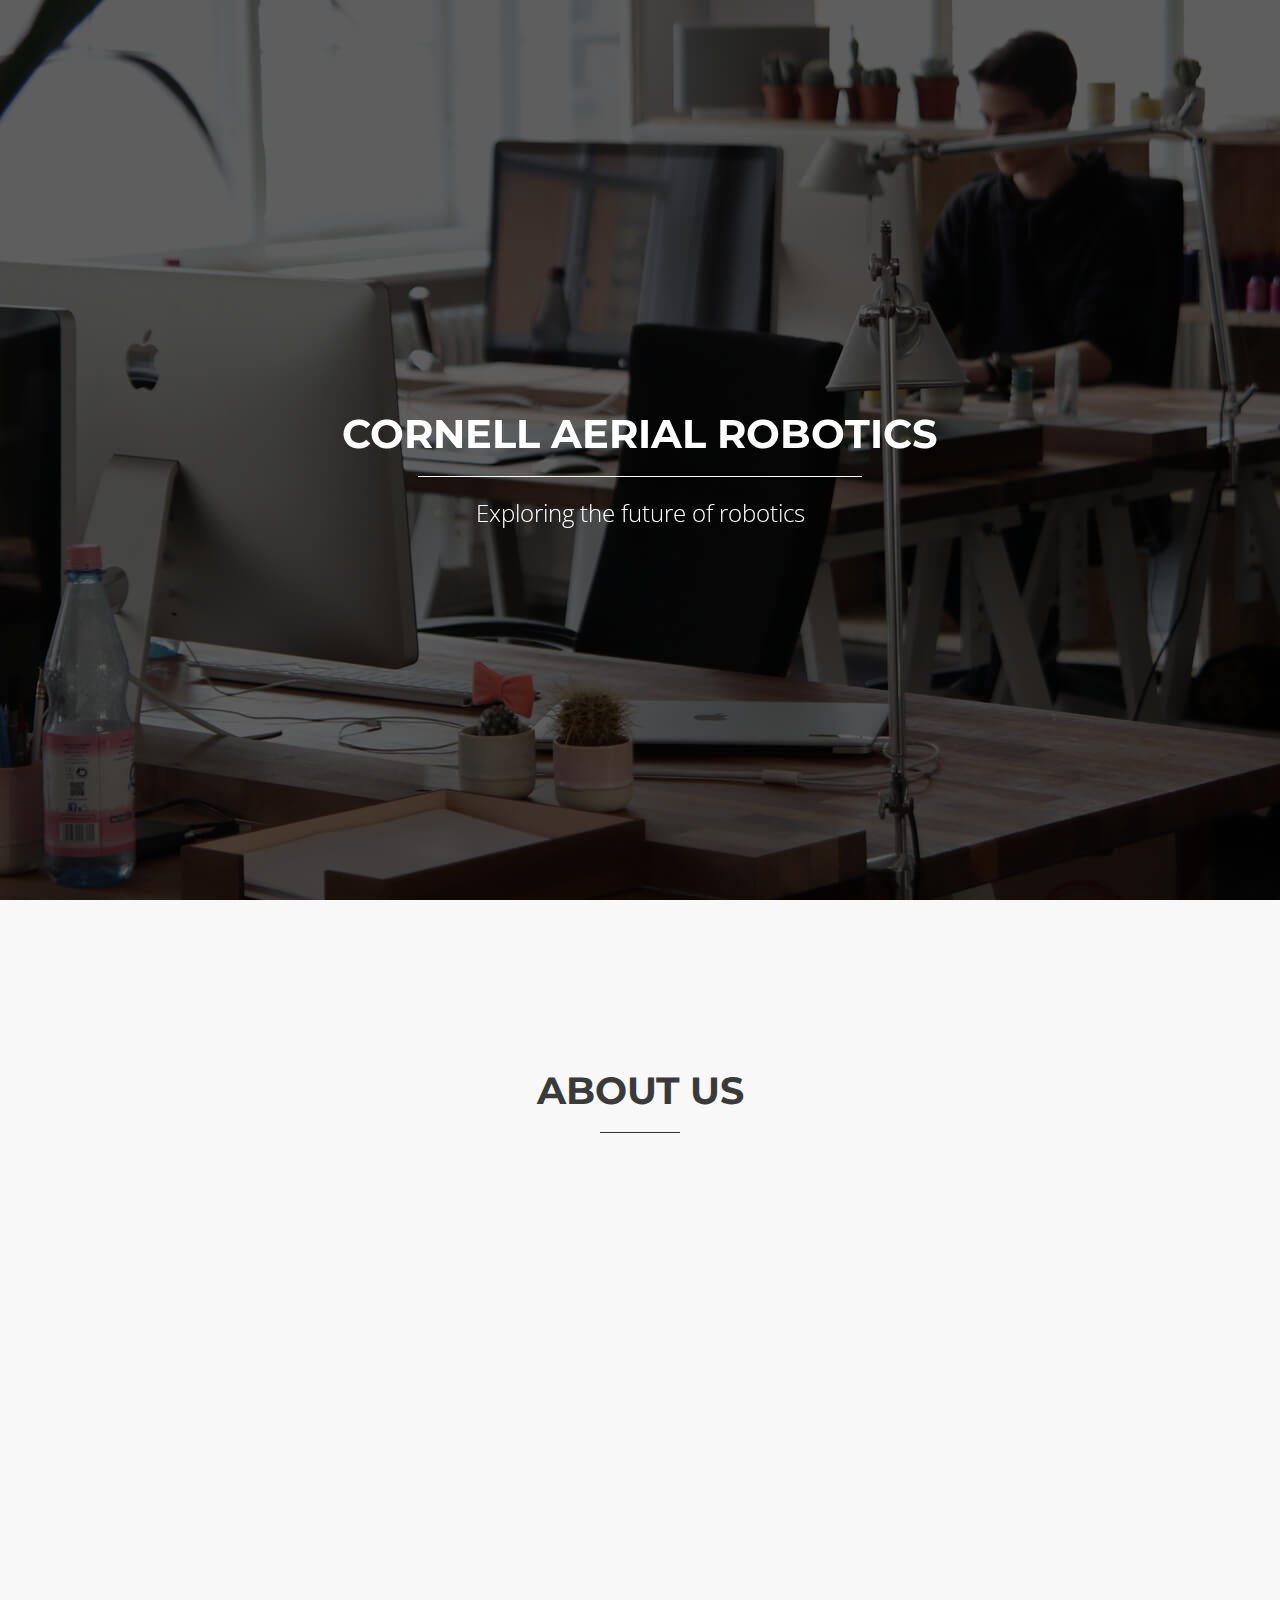
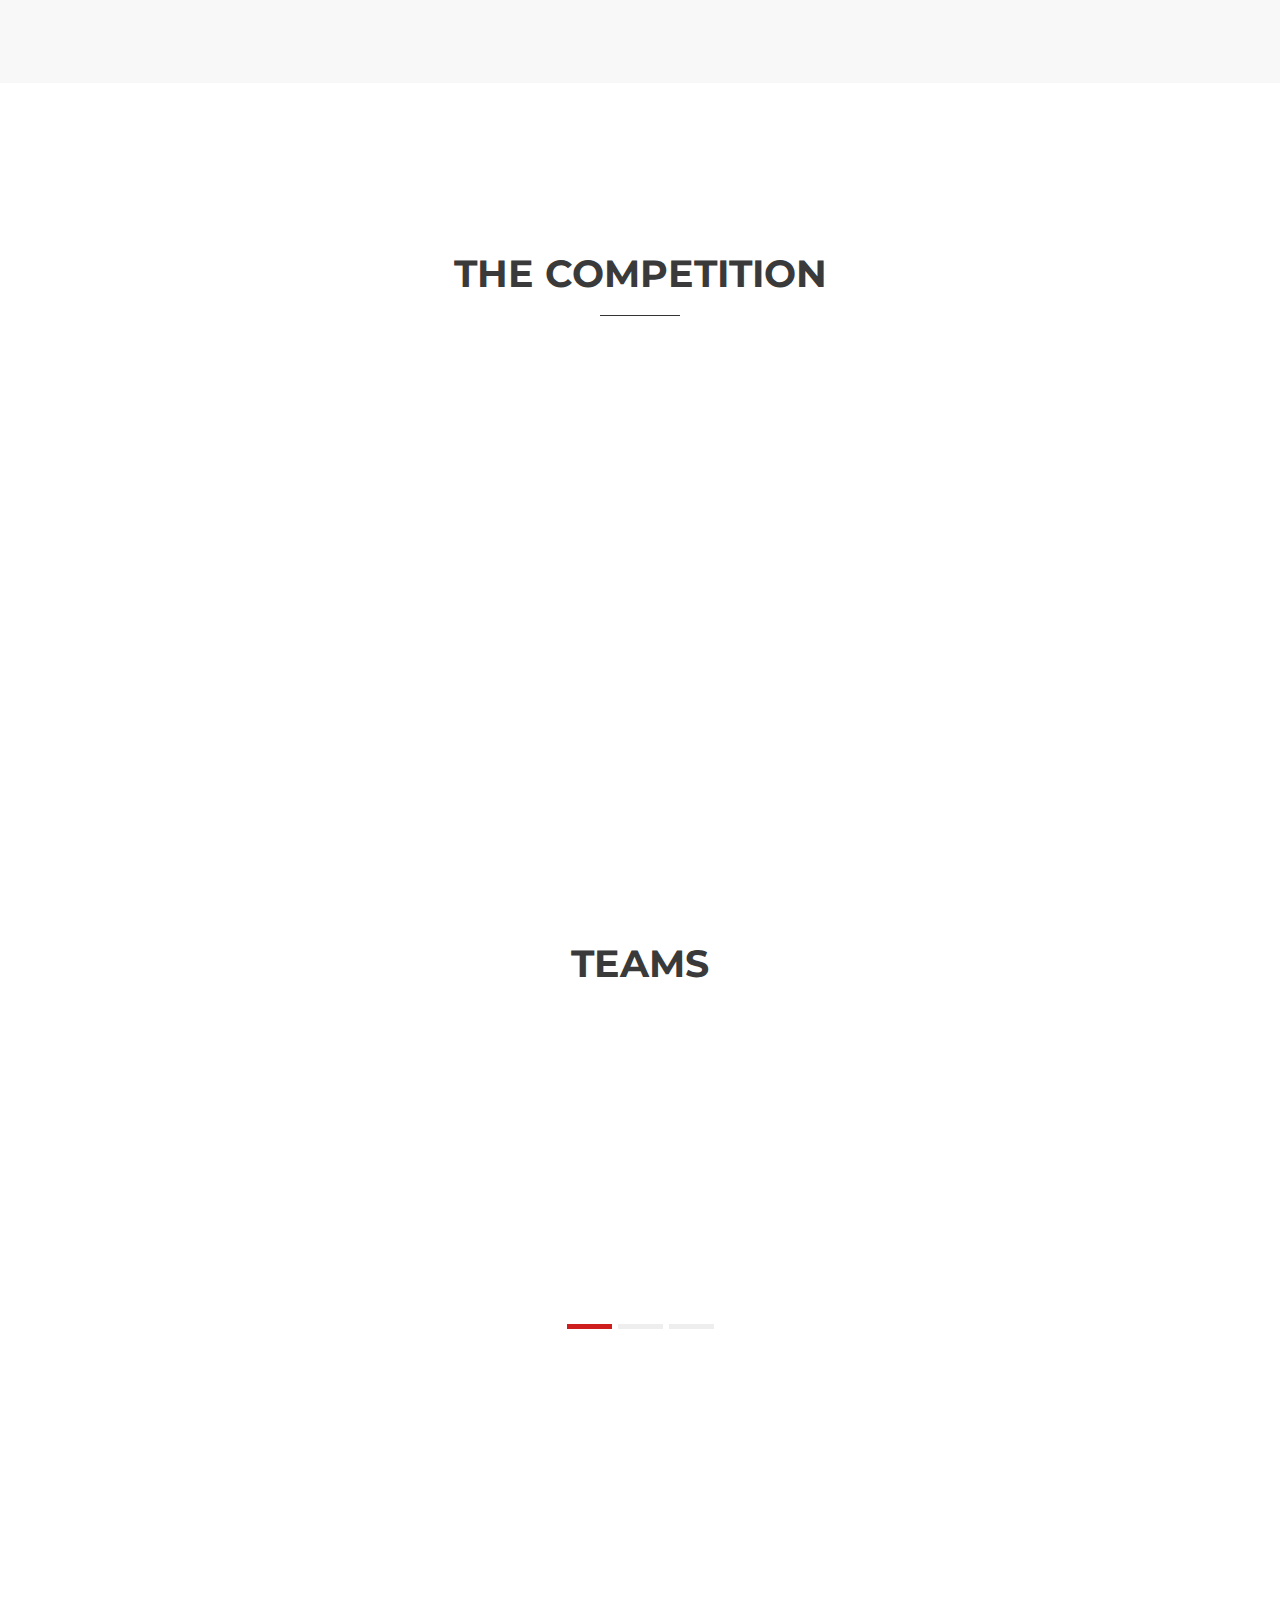
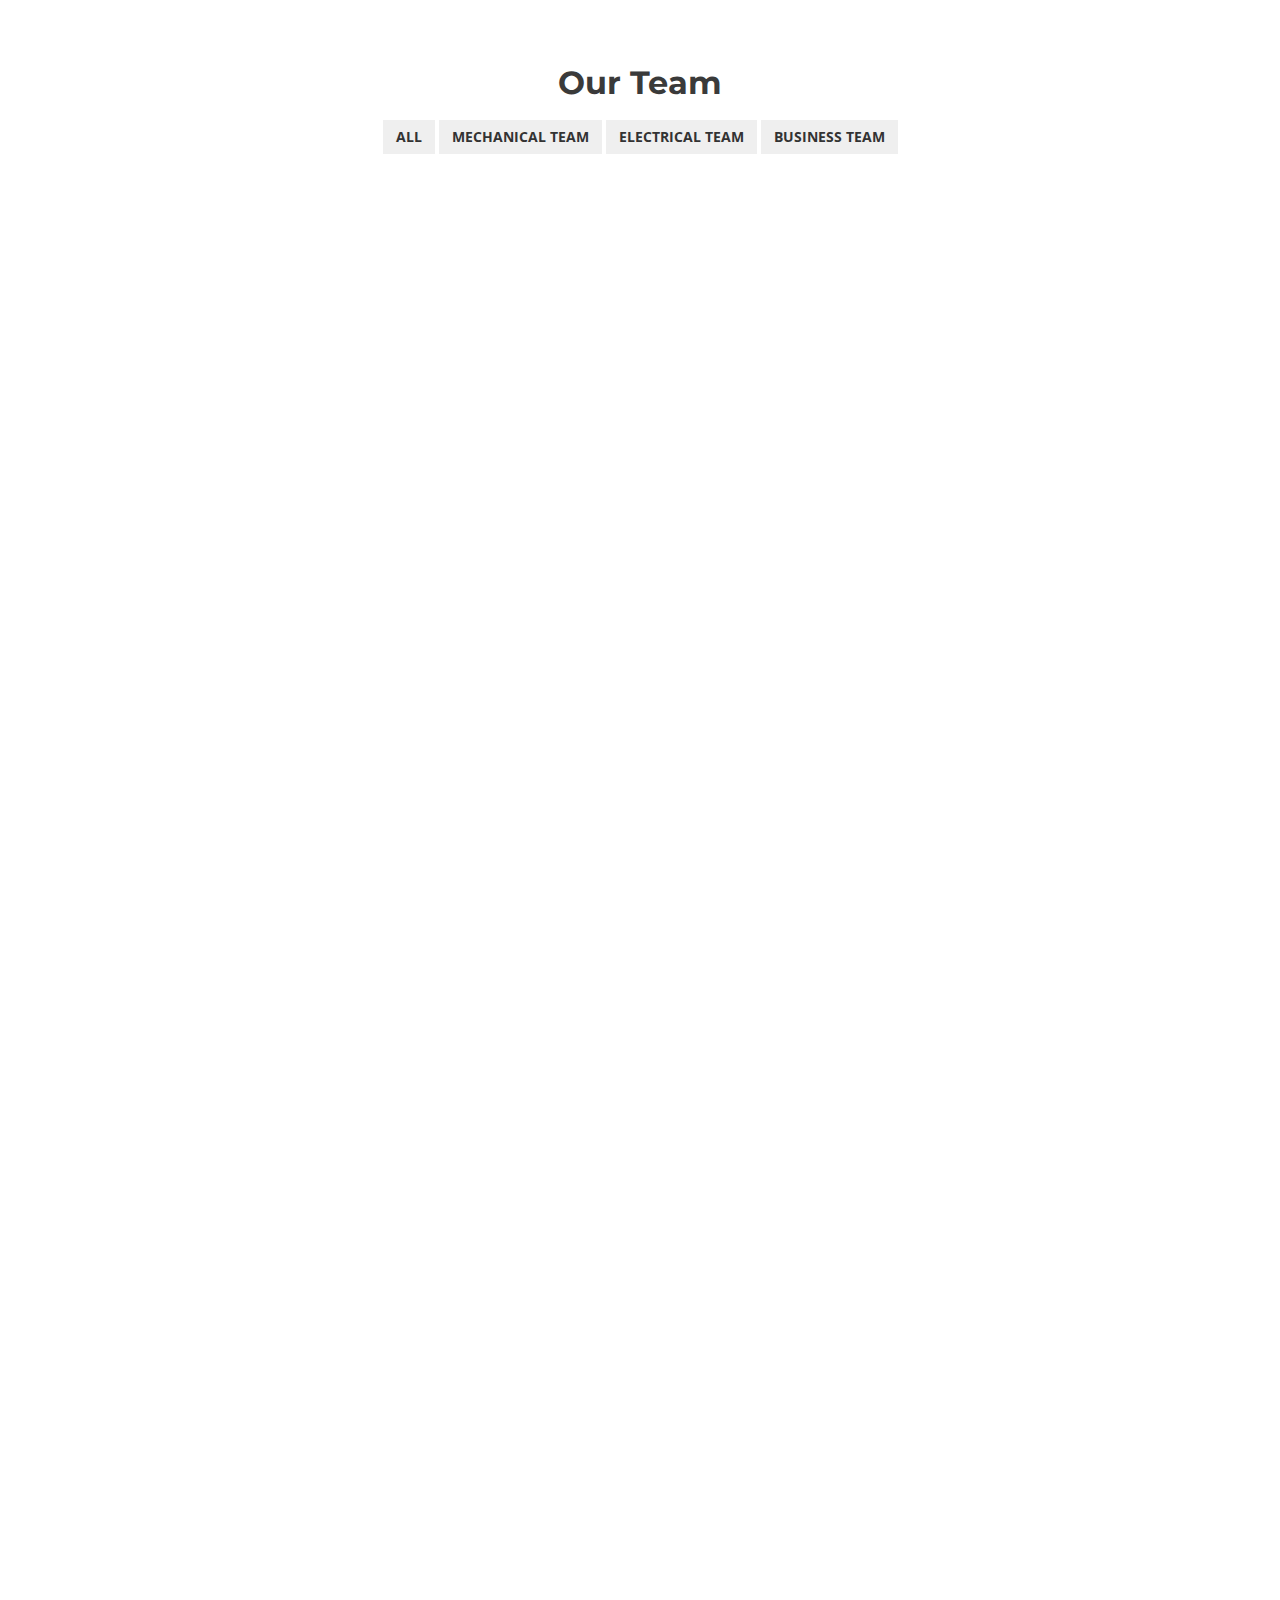
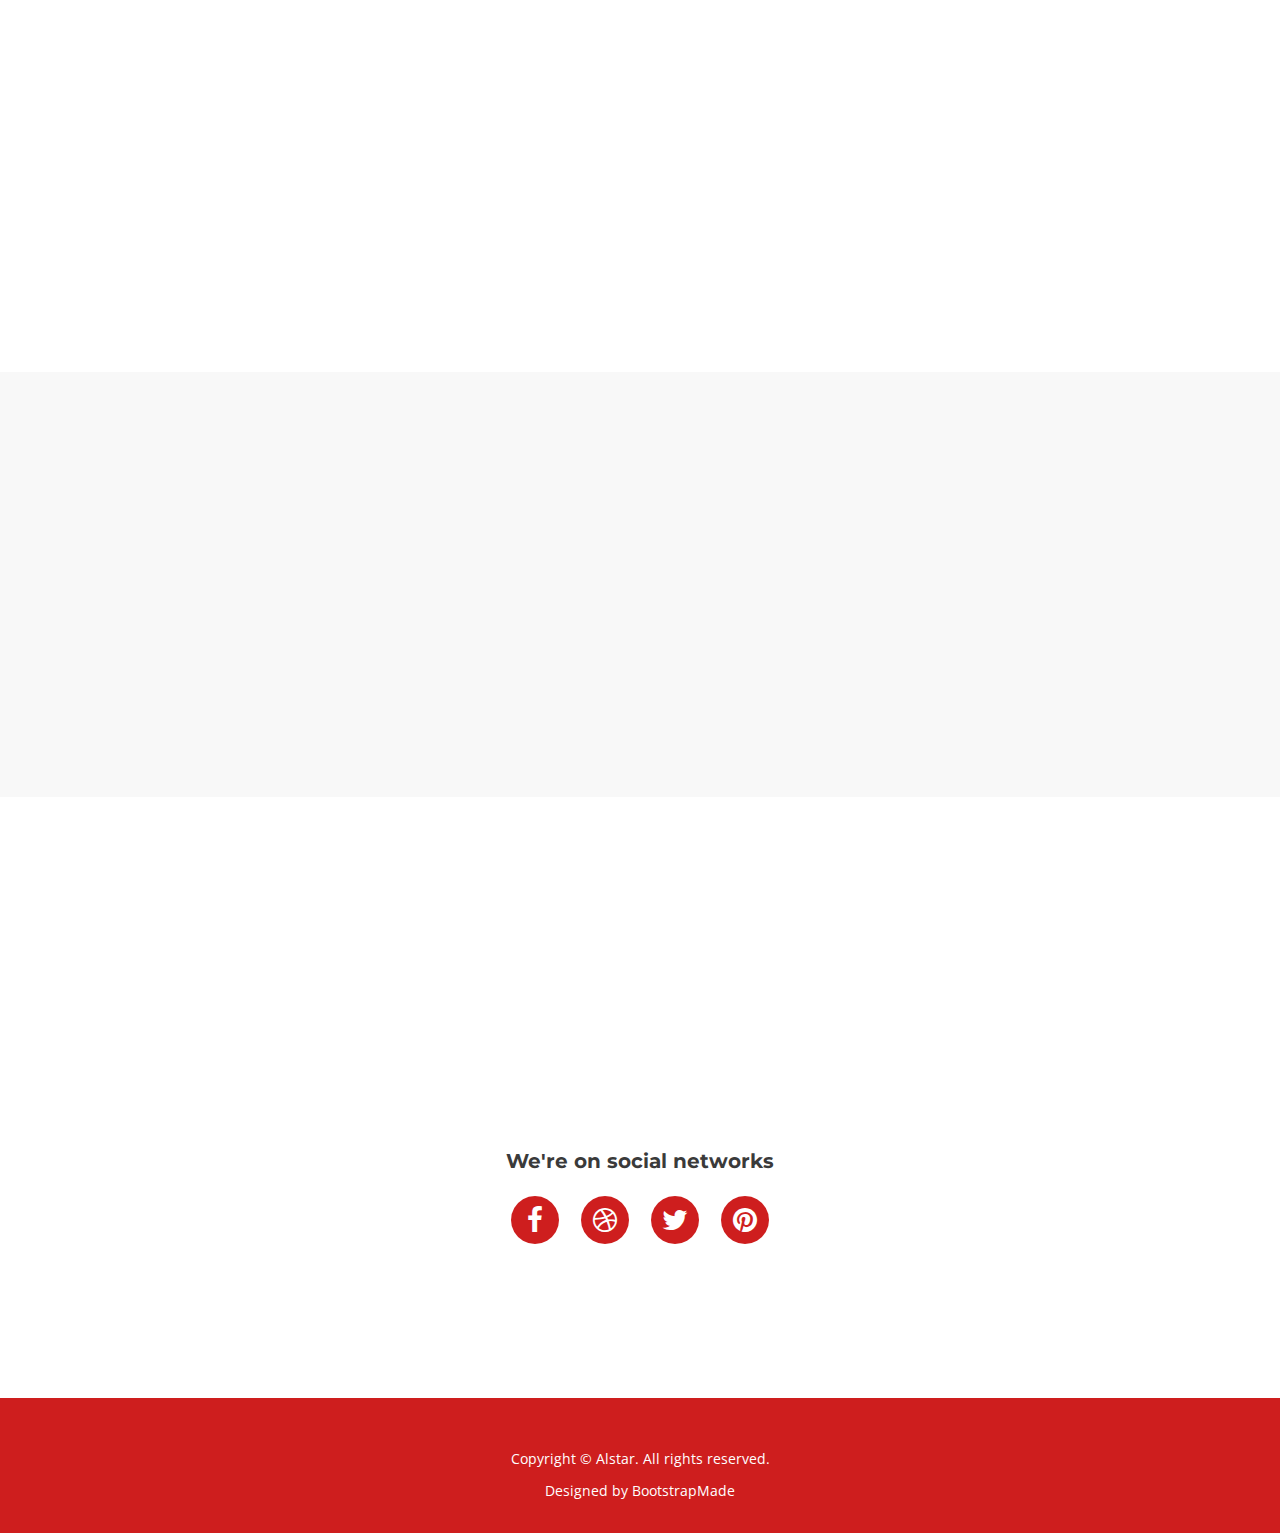
==== commit 4c060a5d: "Add files via upload" ====
--- a/Alstar/index.html
+++ b/Alstar/index.html
@@ -130,92 +130,87 @@
 
   </section>
 
-  <!-- Works -->
-  <section id="portfolio" class="home-section bg-gray">
-    <div class="container">
-      <div class="row">
-        <div class="col-md-offset-2 col-md-8">
-          <div class="section-heading">
-            <h2>Sponsors</h2>
-            <div class="heading-line"></div>
-            <p></p>
-          </div>
-        </div>
-      </div>
-      <div class="row">
-        <div class="col-lg-12">
-
-          <ul id="og-grid" class="og-grid">
-            <li>
-              <a href="#" data-largesrc="img/works/1.jpg" data-title="Portfolio title" data-description="Duo te dico volutpat, unum elit oblique per id. Ne duo mollis sapientem intellegebat. Per at augue vidisse percipit, pri vocibus assueverit interesset ut, no dolore luptatum incorrupte nec. In mentitum forensibus nec, nibh eripuit ut pri, tale illud voluptatum ut sea. Sed oratio repudiare ei, cum an magna labitur, eu atqui augue mei. Pri consul detracto eu, solet nusquam accusam ex vim, an movet interesset necessitatibus mea.">
-								<img src="img/works/thumbs/1.jpg" alt=""/>
-							</a>
-            </li>
-            <li>
-              <a href="#" data-largesrc="img/works/2.jpg" data-title="Portfolio title" data-description="Mea an eros periculis dignissim, quo mollis nostrum elaboraret et. Id quem perfecto mel, no etiam perfecto qui. No nisl legere recusabo nam, ius an tale pericula evertitur, dicat phaedrum qui in. Usu numquam legendos in, voluptaria sadipscing ut vel. Eu eum mandamus volutpat gubergren, eos ad detracto nominati, ne eum idque elitr aliquam.">
-								<img src="img/works/thumbs/2.jpg" alt=""/>
-							</a>
-            </li>
-            <li>
-              <a href="#" data-largesrc="img/works/3.jpg" data-title="Portfolio title" data-description="Vim ad persecuti appellantur. Eam ignota deterruisset eu, in omnis fierent convenire sed. Ne nulla veritus vel, liber euripidis in eos. Postea comprehensam vis in, detracto deseruisse mei ea. Ex sadipscing deterruisset concludaturque quo.">
-								<img src="img/works/thumbs/3.jpg" alt="img01"/>
-							</a>
-            </li>
-            <li>
-              <a href="#" data-largesrc="img/works/4.jpg" data-title="Portfolio title" data-description="In mentitum forensibus nec, nibh eripuit ut pri, tale illud voluptatum ut sea. Sed oratio repudiare ei, cum an magna labitur, eu atqui augue mei. Pri consul detracto eu, solet nusquam accusam ex vim, an movet interesset necessitatibus mea.">
-								<img src="img/works/thumbs/4.jpg" alt="img01"/>
-							</a>
-            </li>
-            <li>
-              <a href="#" data-largesrc="img/works/5.jpg" data-title="Portfolio title" data-description="Duo te dico volutpat, unum elit oblique per id. Ne duo mollis sapientem intellegebat. Per at augue vidisse percipit, pri vocibus assueverit interesset ut, no dolore luptatum incorrupte nec. In mentitum forensibus nec, nibh eripuit ut pri, tale illud voluptatum ut sea">
-								<img src="img/works/thumbs/5.jpg" alt="img01"/>
-							</a>
-            </li>
-            <li>
-              <a href="#" data-largesrc="img/works/6.jpg" data-title="Portfolio title" data-description="Id elit saepe pro. In atomorum constituam definitionem quo, at torquatos sadipscing eum, ut eum wisi meis mentitum. Probo feugiat ea duo. An usu platonem instructior, qui dolores inciderint ad. Te elit essent mea, vim ne atqui legimus invenire, ad dolor vitae sea.">
-								<img src="img/works/thumbs/6.jpg" alt="img01"/>
-							</a>
-            </li>
-            <li>
-              <a href="#" data-largesrc="img/works/7.jpg" data-title="Portfolio title" data-description="Duo te dico volutpat, unum elit oblique per id. Ne duo mollis sapientem intellegebat. Per at augue vidisse percipit, pri vocibus assueverit interesset ut, no dolore luptatum incorrupte nec. In mentitum forensibus nec, nibh eripuit ut pri, tale illud voluptatum ut sea. Sed oratio repudiare ei, cum an magna labitur, eu atqui augue mei.">
-								<img src="img/works/thumbs/7.jpg" alt="img01"/>
-							</a>
-            </li>
-            <li>
-              <a href="#" data-largesrc="img/works/8.jpg" data-title="Portfolio title" data-description="No nisl legere recusabo nam, ius an tale pericula evertitur, dicat phaedrum qui in. Usu numquam legendos in, voluptaria sadipscing ut vel. Eu eum mandamus volutpat gubergren, eos ad detracto nominati, ne eum idque elitr aliquam.">
-								<img src="img/works/thumbs/8.jpg" alt="img01"/>
-							</a>
-            </li>
-            <li>
-              <a href="#" data-largesrc="img/works/9.jpg" data-title="Portfolio title" data-description="Lorem ipsum dolor sit amet, ex pri quod ferri fastidii. Mazim philosophia eum ad, facilisis laboramus te est. Eam magna fabellas ut. Ne vis diceret accumsan salutandi, pro in impedit accusamus dissentias, ut nonumy eloquentiam ius.">
-								<img src="img/works/thumbs/9.jpg" alt="img01"/>
-							</a>
-            </li>
-            <li>
-              <a href="#" data-largesrc="img/works/10.jpg" data-title="Portfolio title" data-description="Duo te dico volutpat, unum elit oblique per id. Ne duo mollis sapientem intellegebat. Per at augue vidisse percipit, pri vocibus assueverit interesset ut, no dolore luptatum incorrupte nec. In mentitum forensibus nec, nibh eripuit ut pri, tale illud voluptatum ut sea. Sed oratio repudiare ei, cum an magna labitur, eu atqui augue mei. Pri consul detracto eu, solet nusquam accusam ex vim.">
-								<img src="img/works/thumbs/10.jpg" alt="img01"/>
-							</a>
-            </li>
-            <li>
-              <a href="#" data-largesrc="img/works/11.jpg" data-title="Portfolio title" data-description="Vim ad persecuti appellantur. Eam ignota deterruisset eu, in omnis fierent convenire sed. Ne nulla veritus vel, liber euripidis in eos. Postea comprehensam vis in, detracto deseruisse mei ea. Ex sadipscing deterruisset concludaturque quo.">
-								<img src="img/works/thumbs/11.jpg" alt="img01"/>
-							</a>
-            </li>
-            <li>
-              <a href="#" data-largesrc="img/works/12.jpg" data-title="Portfolio title" data-description="Mea an eros periculis dignissim, quo mollis nostrum elaboraret et. Id quem perfecto mel, no etiam perfecto qui. No nisl legere recusabo nam, ius an tale pericula evertitur, dicat phaedrum qui in. Usu numquam legendos in, voluptaria sadipscing ut vel. Eu eum mandamus volutpat gubergren, eos ad detracto nominati, ne eum idque elitr aliquam.">
-								<img src="img/works/thumbs/12.jpg" alt="img01"/>
-							</a>
-            </li>
-          </ul>
-
-        </div>
-      </div>
-    </div>
-  </section>
-
-
-  <!-- Team -->
-  <section id="team" class="home-section bg-white">
+  <!-- Teams -->
+   <section id="Teams" class="home-section bg-white">
+     <div class="container">
+       <div class="row">
+         <div class="col-md-offset-2 col-md-8">
+           <div class="section-heading">
+             <h2>Teams</h2>
+           </div>
+         </div>
+       </div>
+       <div class="row">
+         <div class="col-md-12">
+           <div id="carousel-service" class="service carousel slide">
+
+             <!-- slides -->
+             <div class="carousel-inner">
+               <div class="item active">
+                 <div class="row">
+                   <div class="col-sm-12 col-md-offset-1 col-md-6">
+                     <div class="wow bounceInLeft">
+                       <h4>Mechanical Team</h4>
+                       <p>The mechanical team is responsible for the overall physical of the drone. This includes designing and building the frame and aerodynamics of the drone. They also work closely together with the electrical team when mounting of the sensor to the drone.
+</p>
+                     </div>
+                   </div>
+                   <div class="col-sm-12 col-md-5">
+                     <div class="screenshot wow bounceInRight">
+                       <img src="img/screenshots/1.png" class="img-responsive" alt="" />
+                     </div>
+                   </div>
+                 </div>
+               </div>
+               <div class="item">
+                 <div class="row">
+                   <div class="col-sm-12 col-md-offset-1 col-md-6">
+                     <div class="wow bounceInLeft">
+                       <h4>Electrical Team</h4>
+                       <p>The electrical team is in charge of anything that requires any electronics or coding. They code the drone to complete the competition however we feel best. As well as, coding and wiring for any of the sensors mounted onto the drone; sonar, lidar, microphone, camera, etc.
+</p>
+                     </div>
+                   </div>
+                   <div class="col-sm-12 col-md-5">
+                     <div class="screenshot wow bounceInRight">
+                       <img src="img/screenshots/1.png" class="img-responsive" alt="" />
+                     </div>
+                   </div>
+                 </div>
+               </div>
+               <div class="item">
+                 <div class="row">
+                   <div class="col-sm-12 col-md-offset-1 col-md-6">
+                     <div class="wow bounceInLeft">
+                       <h4>Business Team</h4>
+                       <p>The business team is in charge of any business development, marketing, or outreach for the team. The team is also responsible for all the finances, website development, video editing,  and potential business transactions.
+</p>
+                     </div>
+                   </div>
+                   <div class="col-sm-12 col-md-5">
+                     <div class="screenshot wow bounceInRight">
+                       <img src="img/screenshots/3.png" class="img-responsive" alt="" />
+                     </div>
+                   </div>
+                 </div>
+               </div>
+             </div>
+
+             <!-- Indicators -->
+             <ol class="carousel-indicators">
+               <li data-target="#carousel-service" data-slide-to="0" class="active"></li>
+               <li data-target="#carousel-service" data-slide-to="1"></li>
+               <li data-target="#carousel-service" data-slide-to="2"></li>
+             </ol>
+           </div>
+         </div>
+       </div>
+     </div>
+   </section>
+
+
+  <!-- Team Members-->
+  <section id="Team Members" class="home-section bg-white">
     <div class="container">
       <div class="filter">
           <h2>Our Team</h2>
@@ -226,7 +221,7 @@
         </div>
       <div class = "grid">
         <div class ="team-member">
-          <div class="grid-item Mechanical-Team">
+          <div class="grid-item Mechanical-team">
             <div class="box-team wow bounceInUp">
               <img src="Member-Profile-Pictures/Christopher Quinn.jpeg" alt="" class="img-circle img-responsive"/>
               <div class = "text-pos">
@@ -390,7 +385,7 @@
         <div class="team-member">
           <div class="grid-item Business-Team">
             <div class="box-team wow bounceInUp">
-              <img src="Member-Profile-Pictures/noimage.jpg" alt="" class="img-circle img-responsive" />
+              <img src="Member-Profile-Pictures/Sally Gao.jpg" alt="" class="img-circle img-responsive" />
               <div class = "text-pos">
                 <div class = "name">Sally Gao</div>
                 <div class = "major">Computer Science</div>
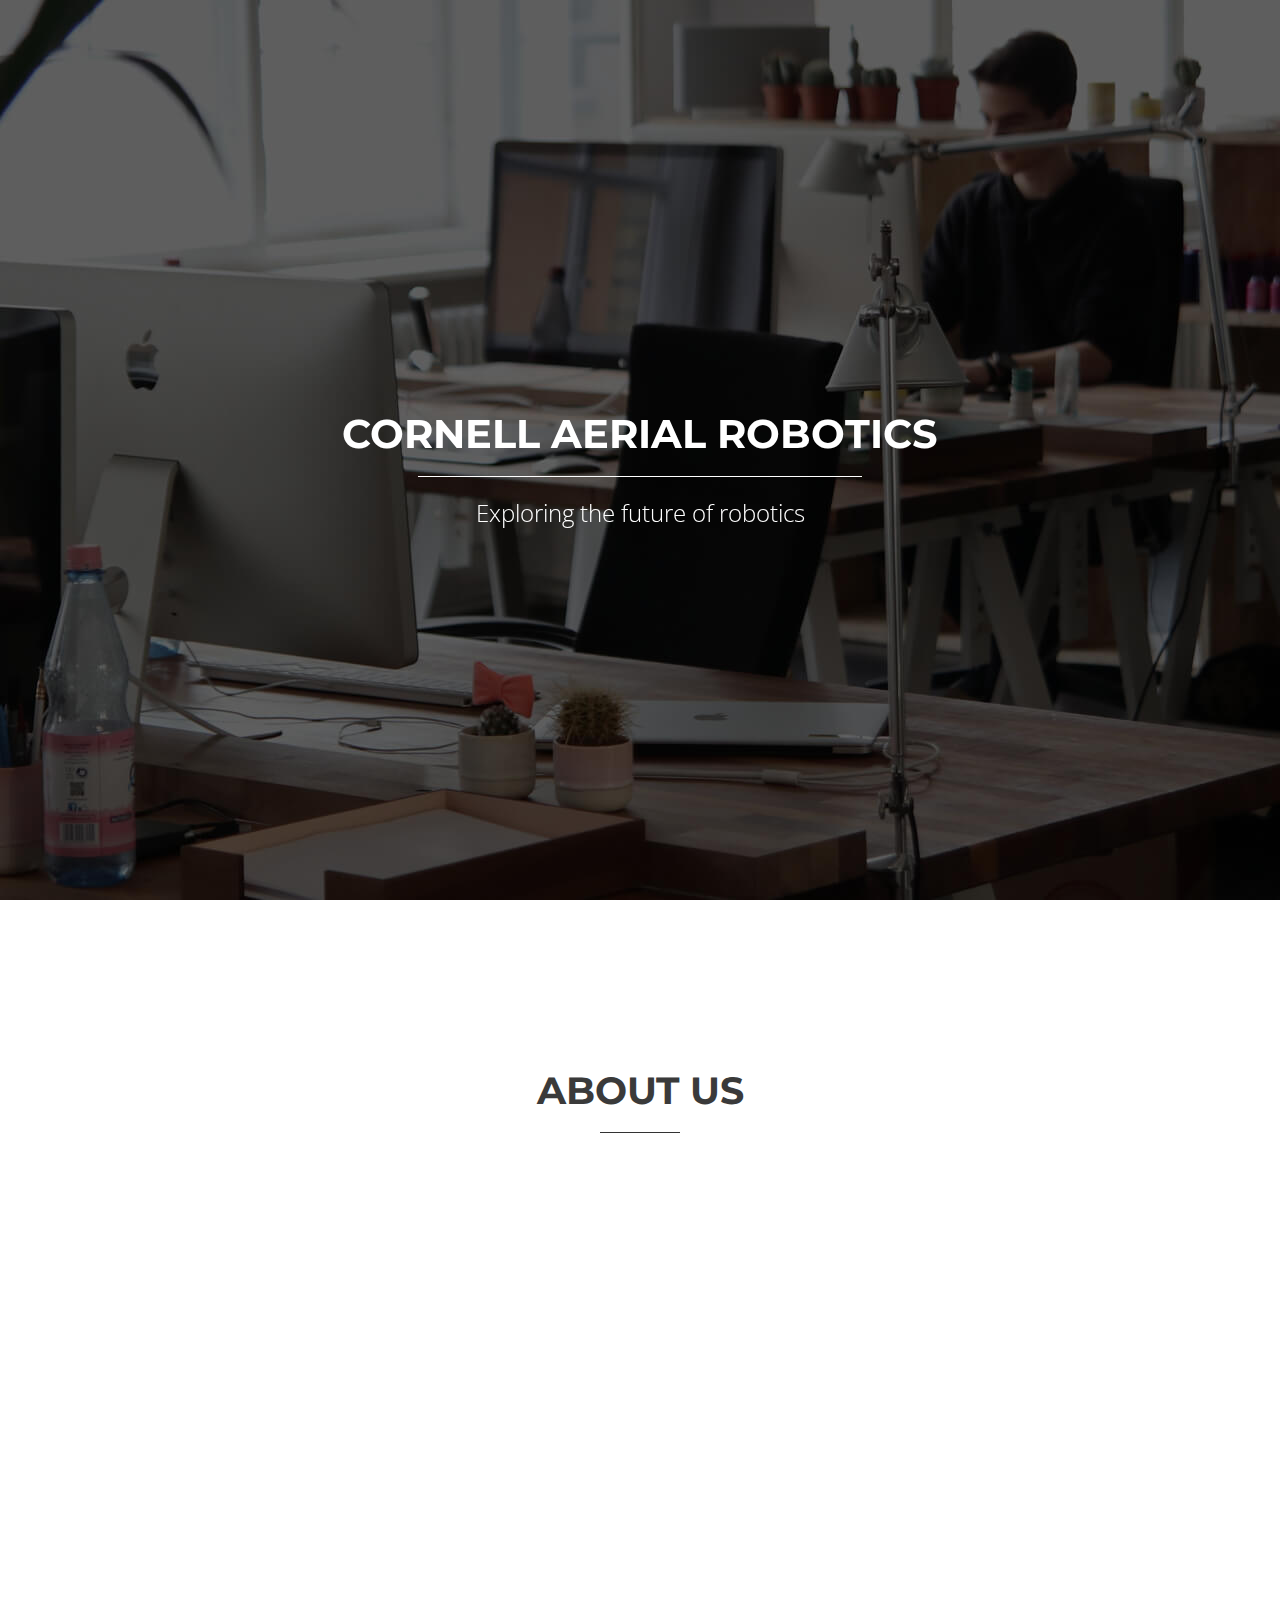
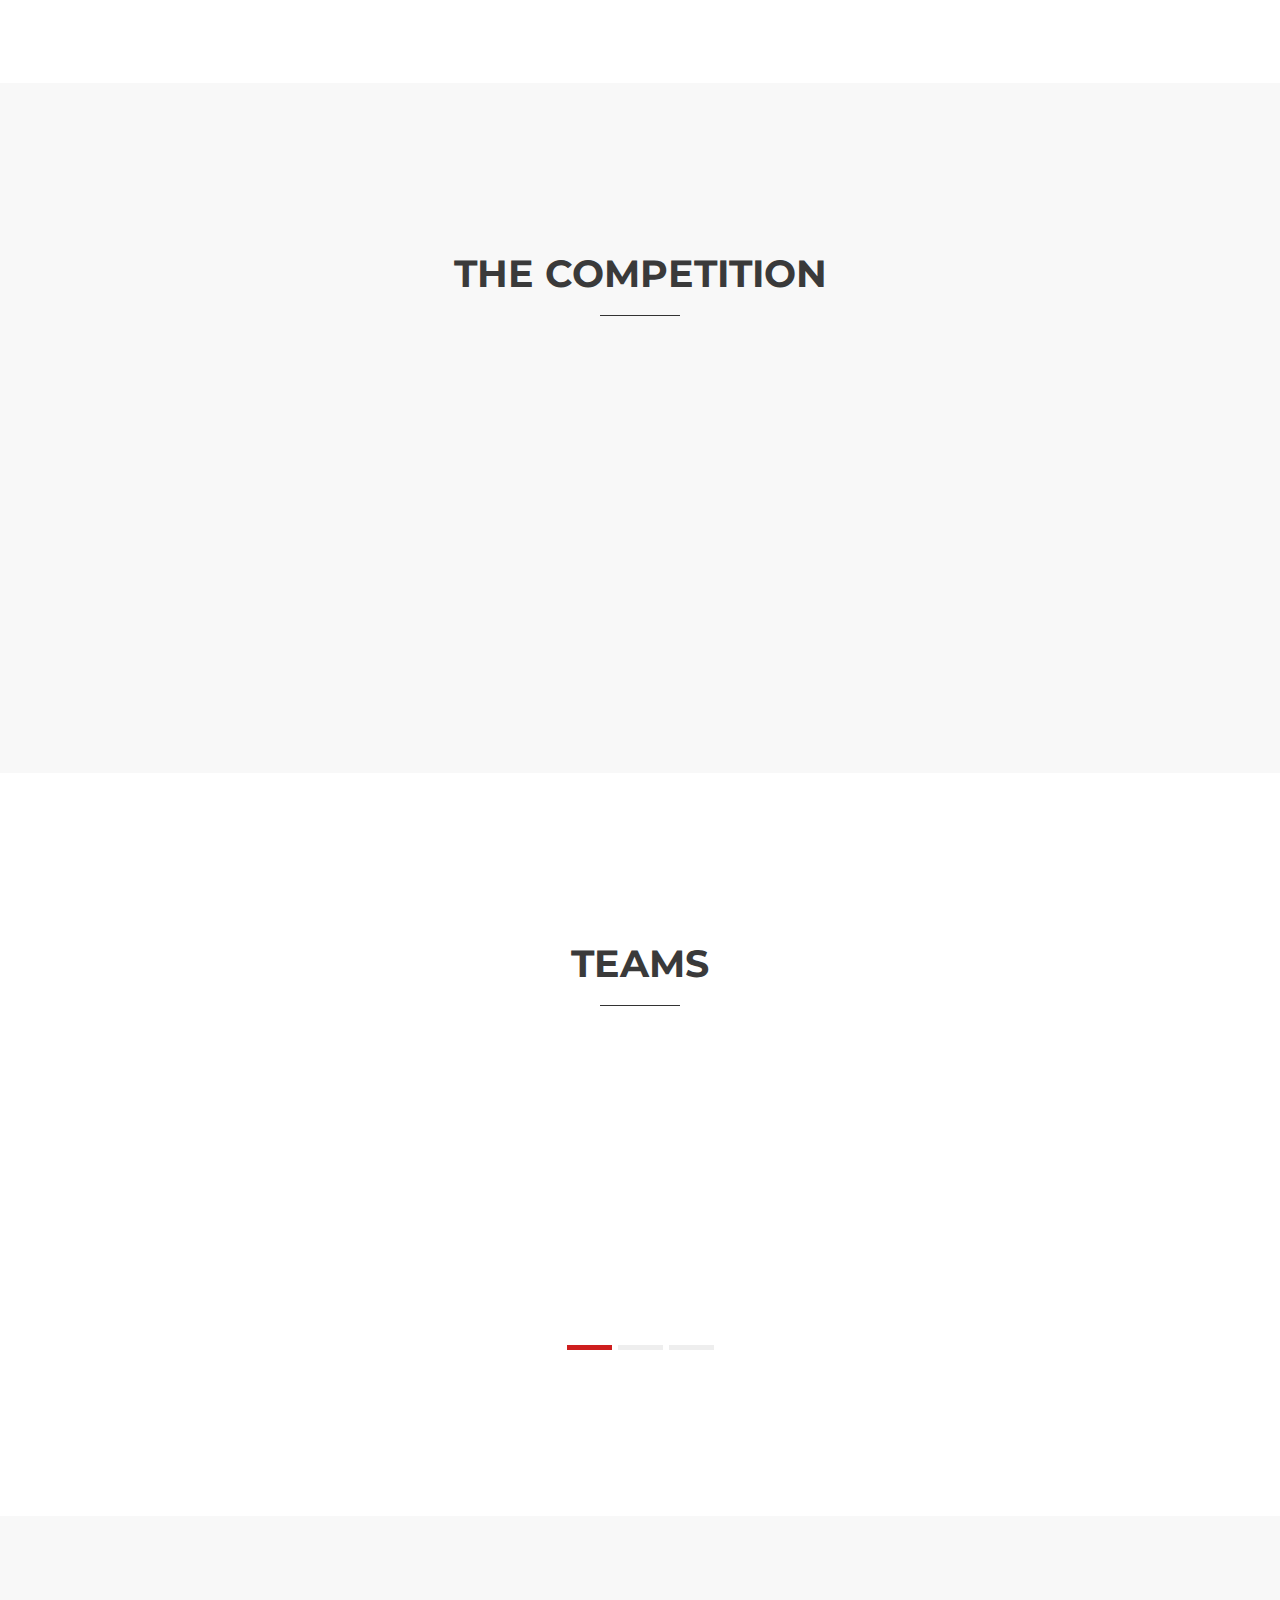
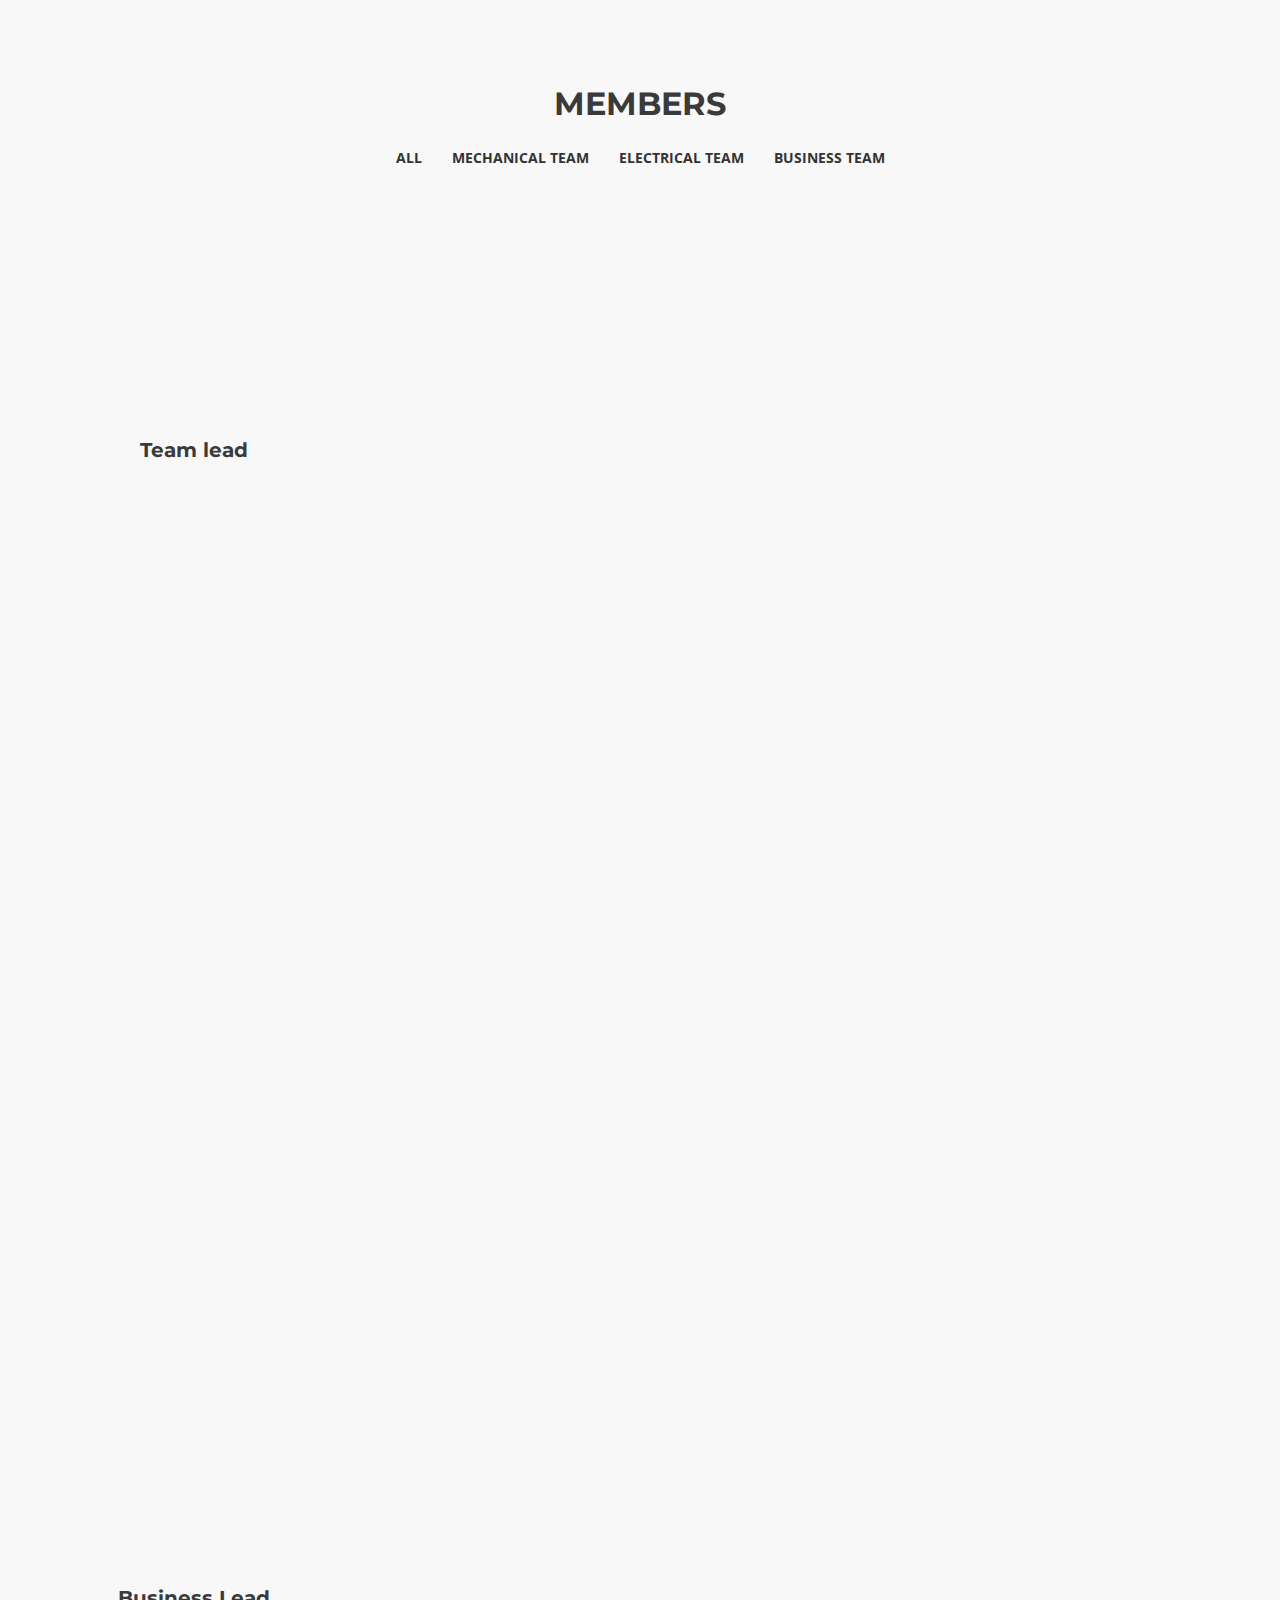
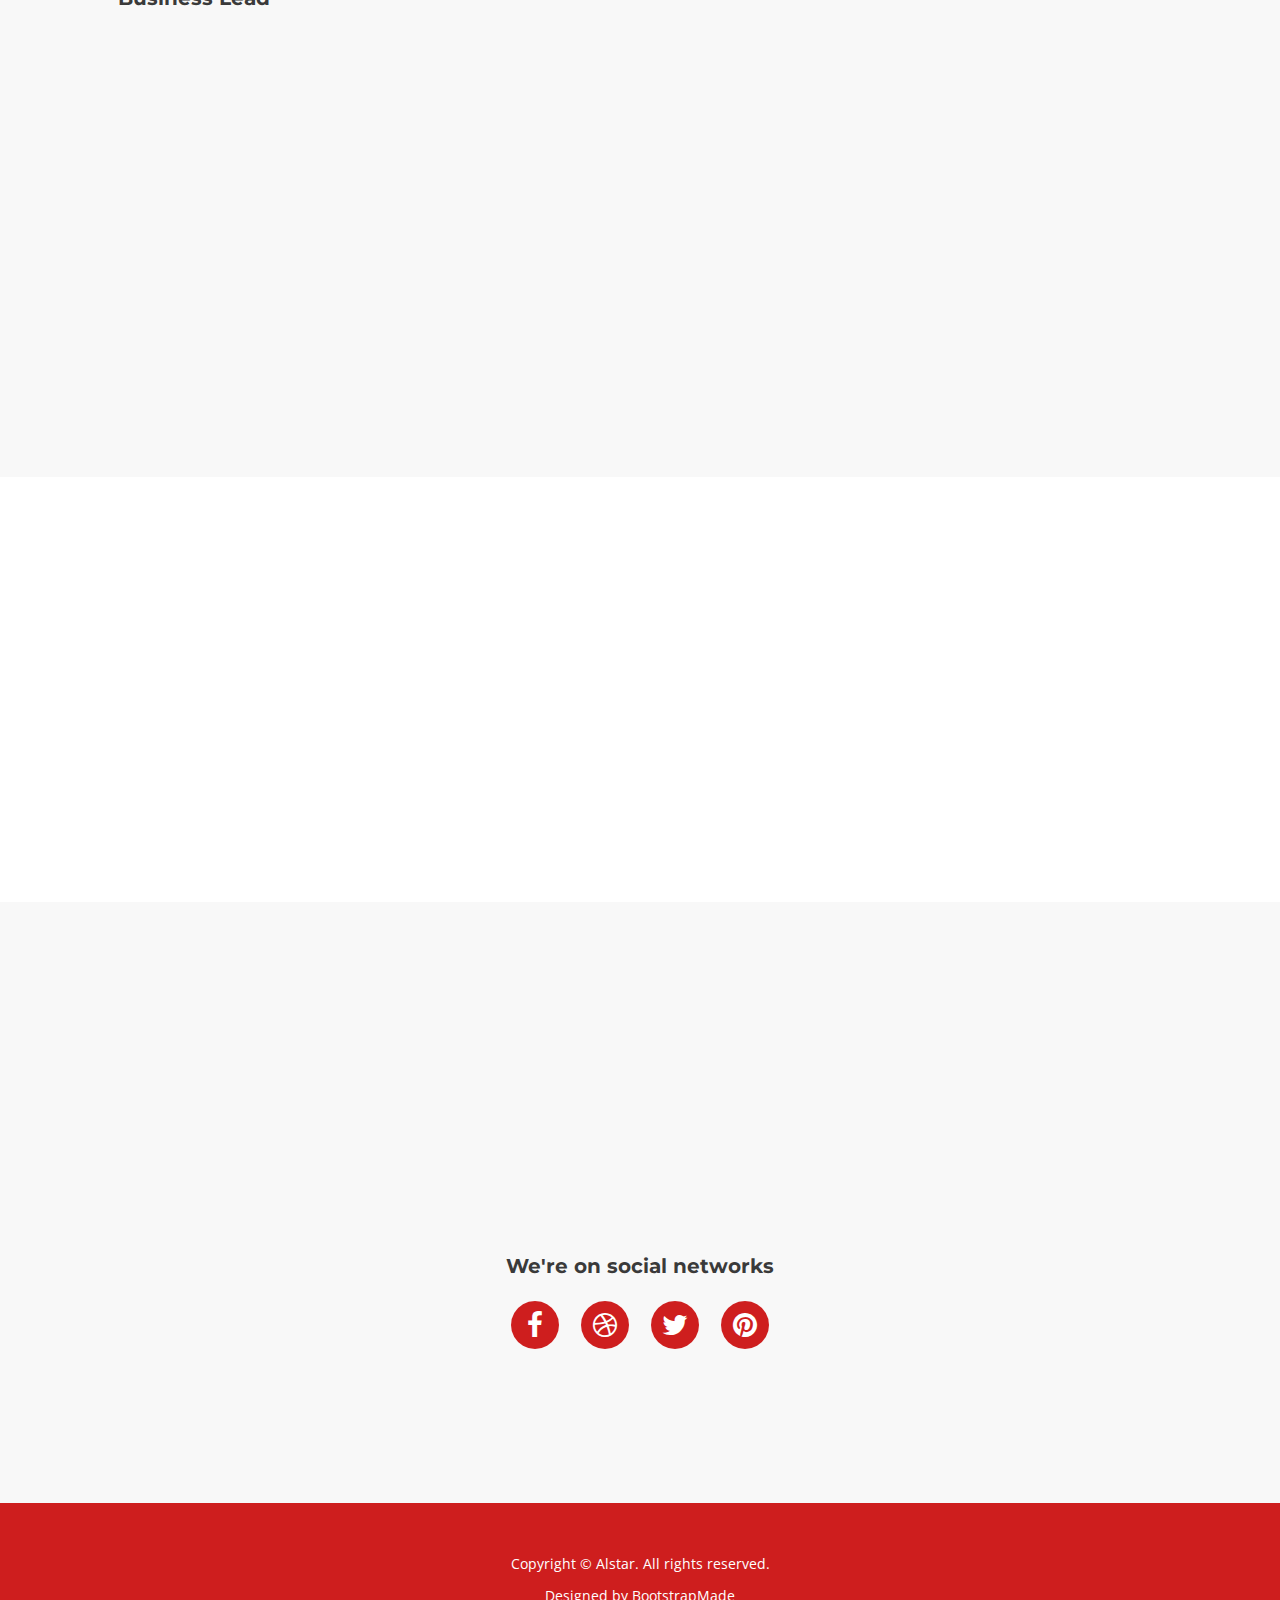
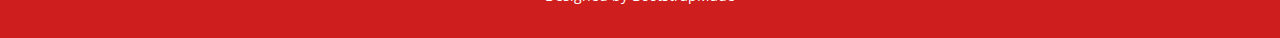
==== commit a830dcf3: "fixed some layout stuff" ====
--- a/Alstar/index.html
+++ b/Alstar/index.html
@@ -38,10 +38,10 @@
         <ul class="nav navbar-nav">
           <li class="current"><a href="#intro">Home</a></li>
           <li><a href="#about">About</a></li>
-          <li><a href="#services">Competition</a></li>
-          <li><a href="#portfolio">Sponsors</a></li>
-          <li><a href="#team">Team</a></li>
-          <li><a href="#contact">Recruitment</a></li>
+          <li><a href="#competition">Competition</a></li>
+          <li><a href="#subteams">Teams</a></li>
+          <li><a href="#members">Members</a></li>
+          <li><a href="#recruitment">Recruitment</a></li>
         </ul>
       </div>
     </div>
@@ -63,7 +63,7 @@
   </div>
 
   <!-- About -->
-  <section id="about" class="home-section bg-gray">
+  <section id="about" class="home-section bg-white">
     <div class="container">
       <div class="row">
         <div class="col-md-offset-2 col-md-8">
@@ -79,12 +79,12 @@
         </div>
 
         <div class="col-md-6 content">
-          <h2>Founded in 2017, we are a project team focused on building both
+          <p>Founded in 2017, we are a project team focused on building both
             controlled and autonomous drones to compete in the International
             Aerial Robotics Competition. The primary purpose of the IARC is to move the state-of-the-art in aerial robotics forward
             through the creation of significant
             and useful mission challenges that are considered 'impossible' at the time that they are proposed. Through competing in these competitions students gain real life experience for future success in industry.
-            <h2>
+            </p>
         </div>
       </div>
     </div>
@@ -93,7 +93,7 @@
   <!-- Parallax 1 -->
 
   <!-- Competition -->
-  <section id="services" class="home-section bg-white">
+  <section id="competition" class="home-section bg-gray">
     <div class="container">
       <div class="row">
         <div class="col-md-offset-2 col-md-8">
@@ -131,12 +131,13 @@
   </section>
 
   <!-- Teams -->
-   <section id="Teams" class="home-section bg-white">
+   <section id="subteams" class="home-section bg-white">
      <div class="container">
        <div class="row">
          <div class="col-md-offset-2 col-md-8">
            <div class="section-heading">
              <h2>Teams</h2>
+             <div class="heading-line"></div>
            </div>
          </div>
        </div>
@@ -210,14 +211,14 @@
 
 
   <!-- Team Members-->
-  <section id="Team Members" class="home-section bg-white">
+  <section id="members" class="home-section bg-gray">
     <div class="container">
       <div class="filter">
-          <h2>Our Team</h2>
-          <button data-name='*' class="btn">All</button>
-          <button data-name=".Mechanical-Team" class="btn">Mechanical Team</button>
-          <button data-name=".Electrical-Team" class="btn">Electrical Team</button>
-          <button data-name=".Business-Team" class="btn">Business Team</button>
+          <h2>MEMBERS</h2>
+          <button data-name='*' class="btn bg-gray">All</button>
+          <button data-name=".Mechanical-Team" class="btn bg-gray">Mechanical Team</button>
+          <button data-name=".Electrical-Team" class="btn bg-gray">Electrical Team</button>
+          <button data-name=".Business-Team" class="btn bg-gray">Business Team</button>
         </div>
       <div class = "grid">
         <div class ="team-member">
@@ -228,7 +229,7 @@
                 <div class = "name">Christopher Quinn</div>
                 <div class = "major">Mechanical Engineering</div>
                 <div class = "year">2018</div>
-              </div></div></div></div>
+              </div></div> <h5>Team lead</h5></div></div>
         <div class="team-member">
           <div class="grid-item Mechanical-Team">
             <div class="box-team wow bounceInUp">
@@ -372,7 +373,7 @@
                 <div class = "name">Jared Chang</div>
                 <div class = "major">Mechanical Engineering</div>
                 <div class = "year">2019</div>
-                </div></div></div></div>
+                </div></div><h5>Business Lead</h5></div></div>
         <div class="team-member">
           <div class="grid-item Business-Team">
             <div class="box-team wow bounceInUp">
@@ -423,7 +424,7 @@
   </section>
 
   <!-- Recruitment -->
-  <section id="parallax1" class="home-section parallax bg-gray" data-stellar-background-ratio="0.5">
+  <section id="recruitment" class="home-section parallax bg-white" data-stellar-background-ratio="0.5">
     <div class="container">
       <div class="row">
         <div class="col-md-12">
@@ -437,7 +438,7 @@
   </section>
 
   <!-- Bottom widget -->
-  <section id="bottom-widget" class="home-section bg-white">
+  <section id="bottom-widget" class="home-section bg-gray">
     <div class="container">
       <div class="row">
         <div class="col-md-4">
--- a/Alstar/css/style.css
+++ b/Alstar/css/style.css
@@ -377,15 +377,15 @@
 	display: inline;
   }
   /*.Mechanical-Team {
-    background: teal;
+    background:gray;
   }
   .Electrical-Team {
-	background: salmon;
+	background: gray;
   }
   .Business-Team {
-    background: tomato;
-  }*/
-  /*.container {
+    background: gray;
+  }
+  .container {
 	  position: relative;
 	  width: 80%;
   }*/
